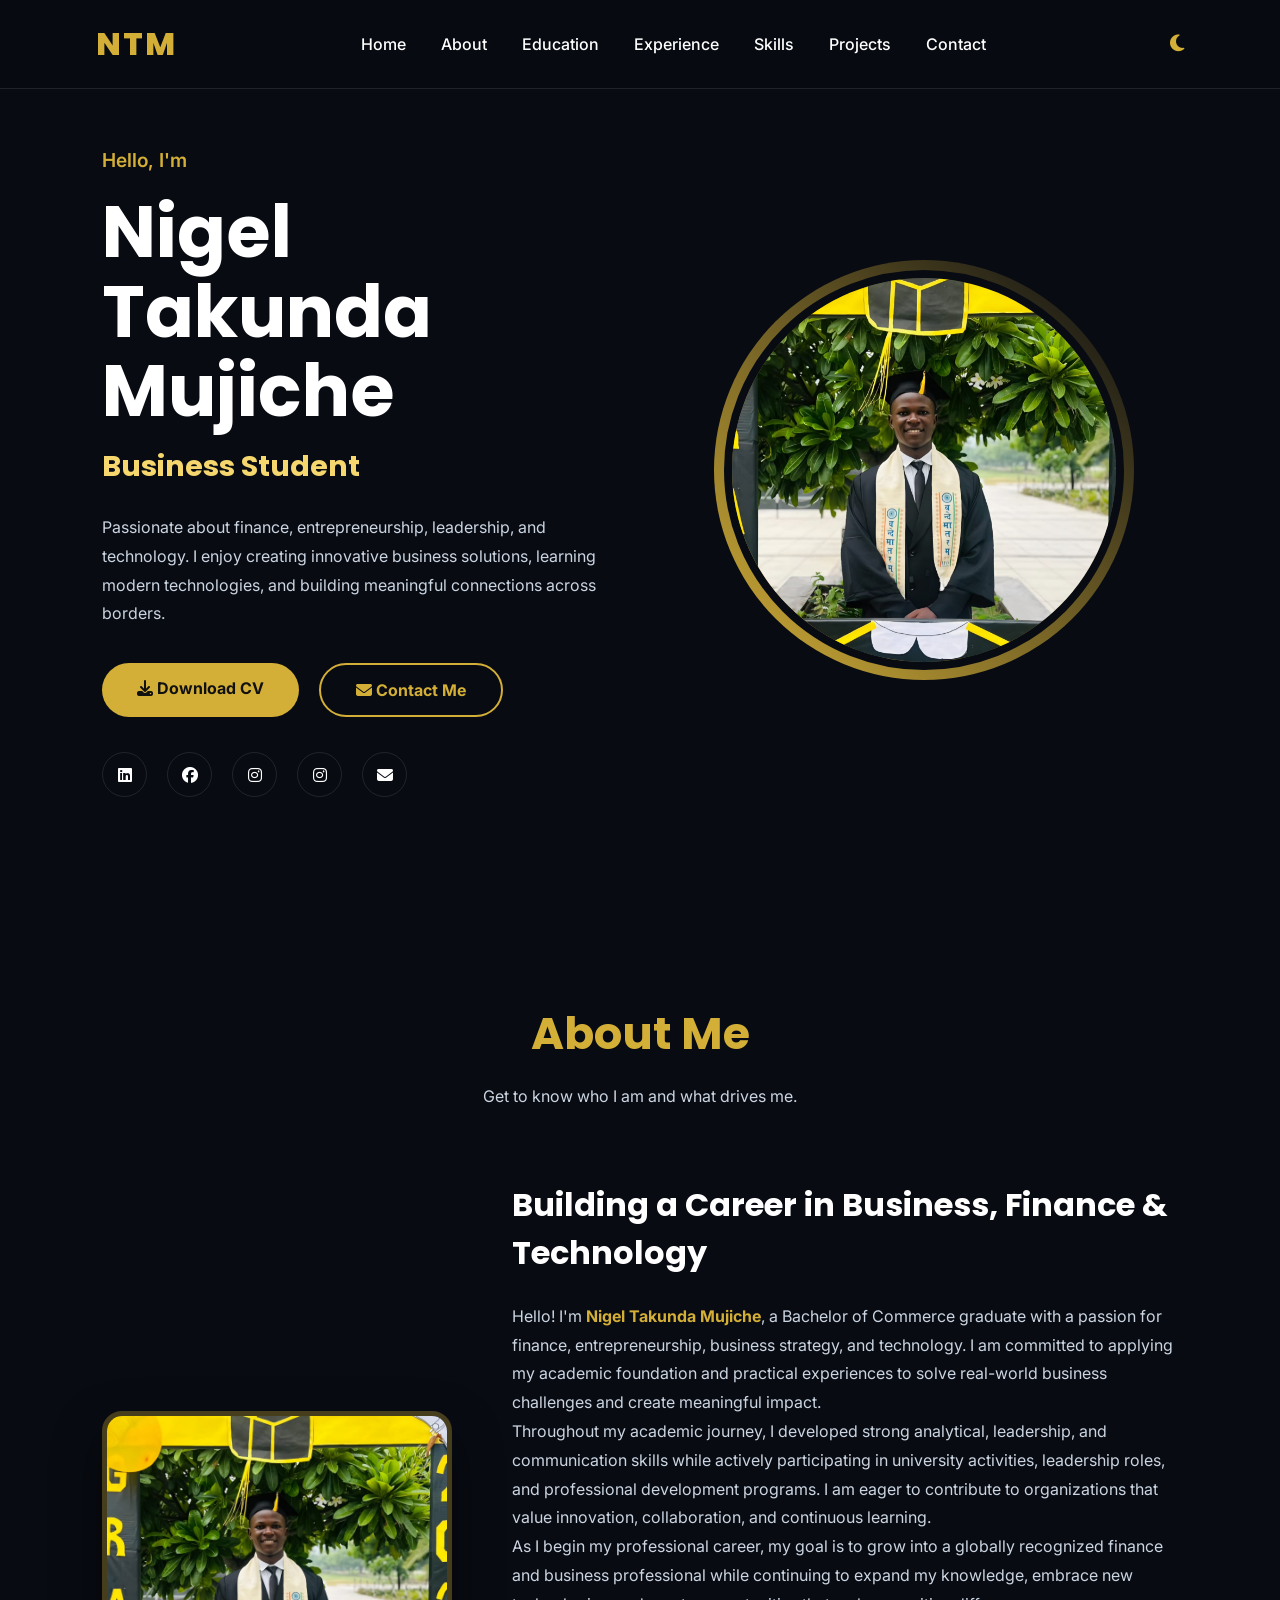
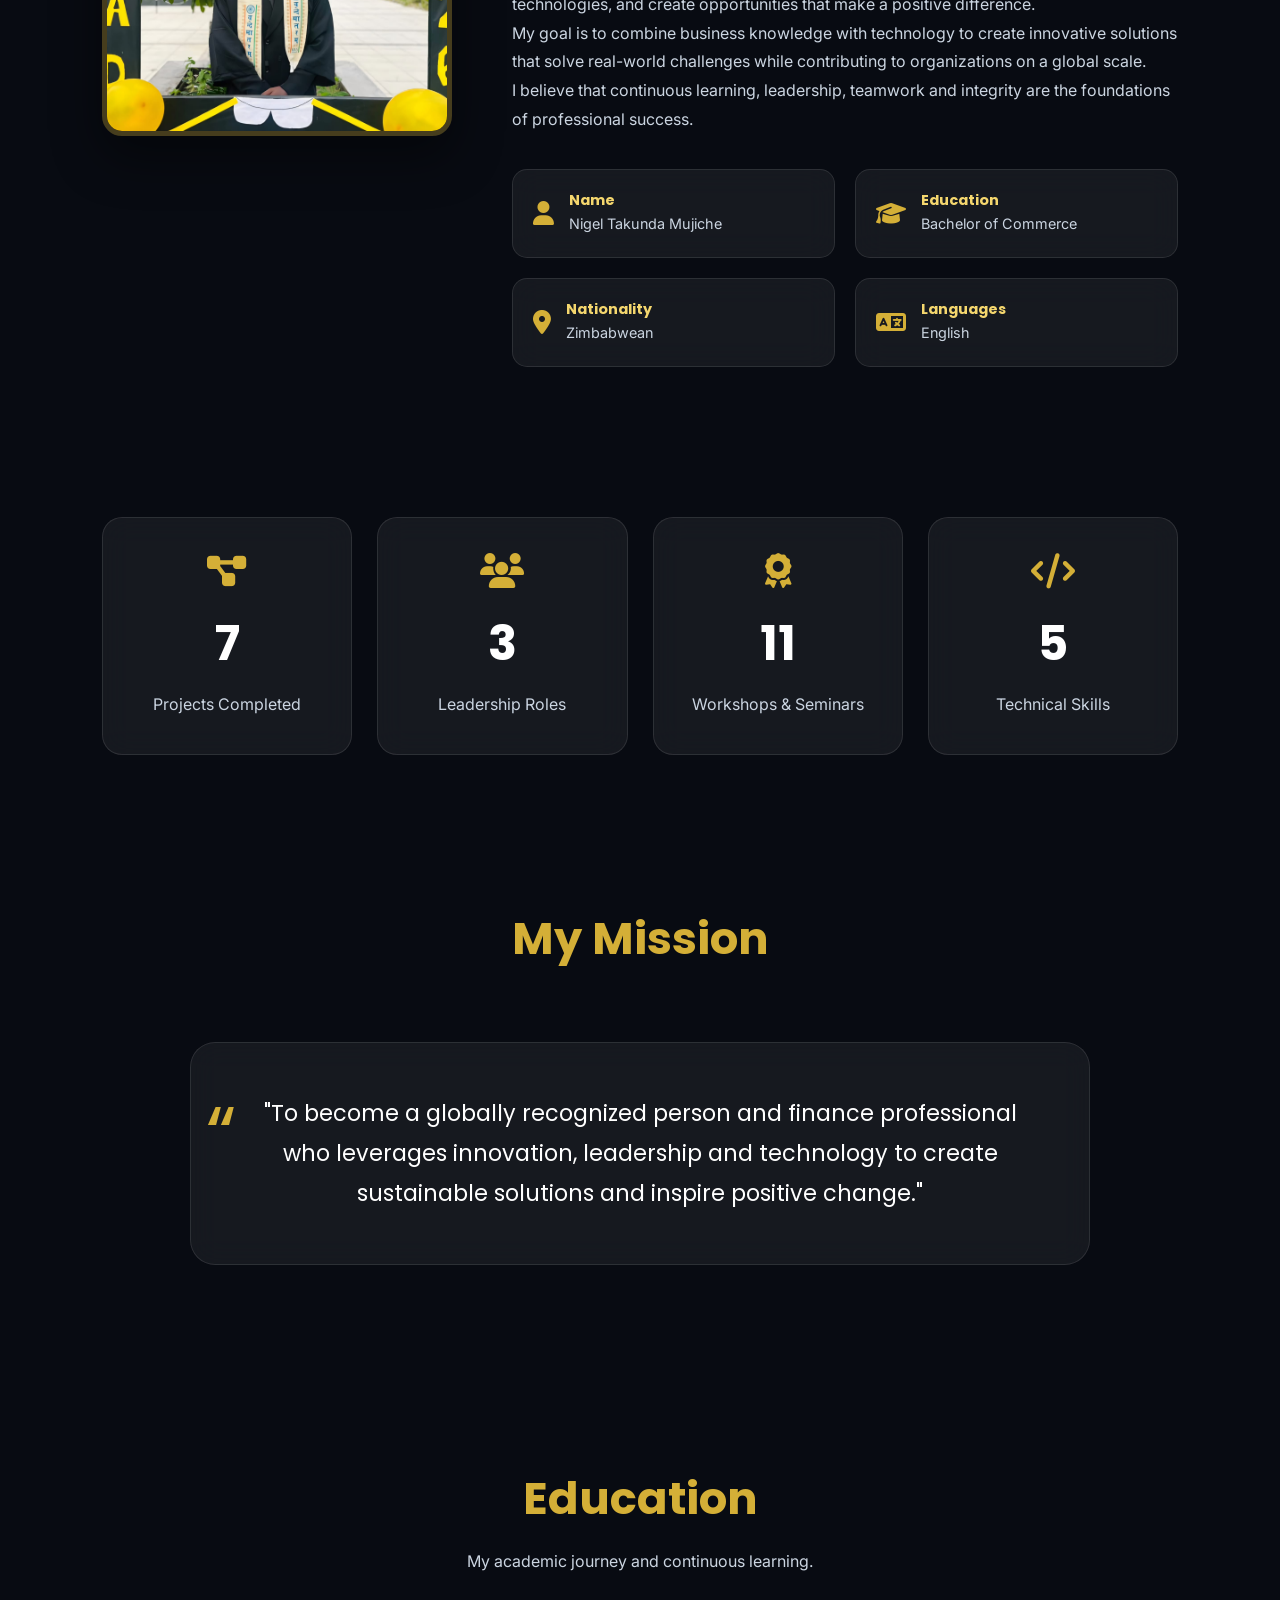
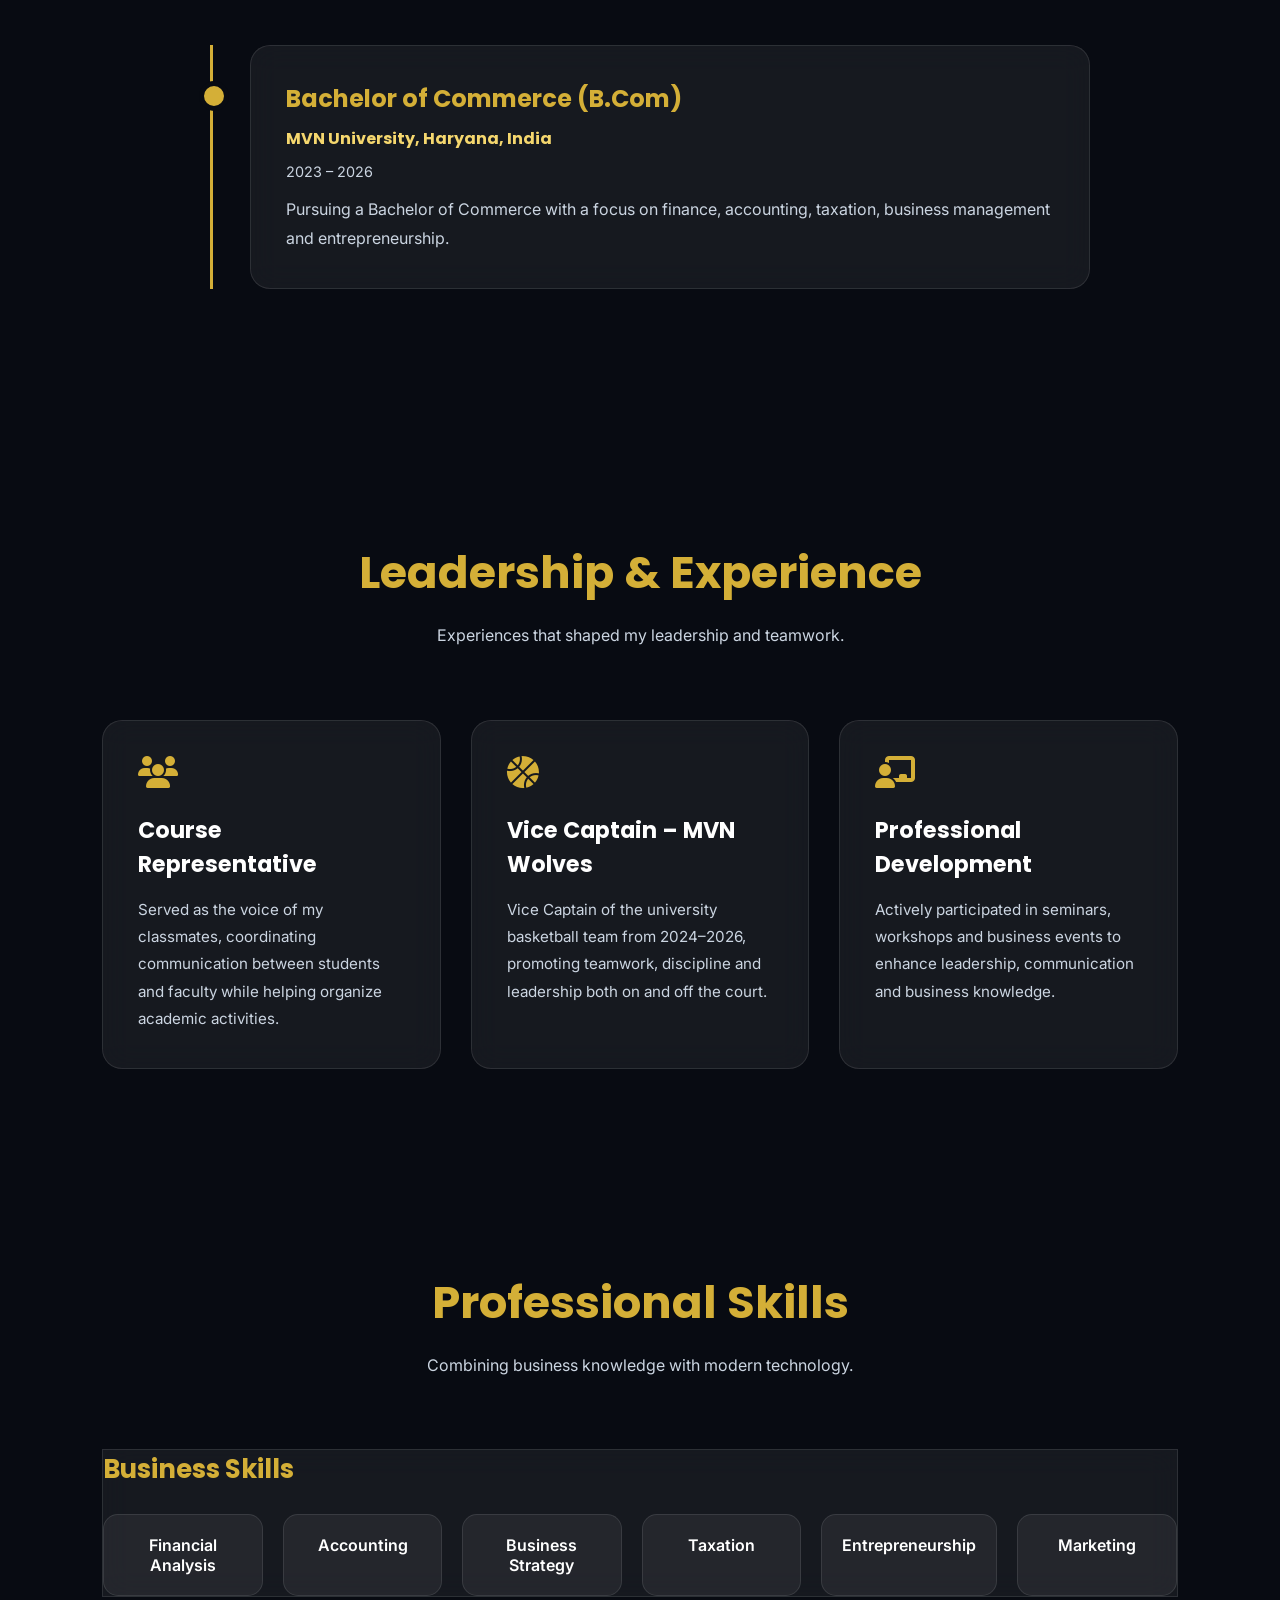
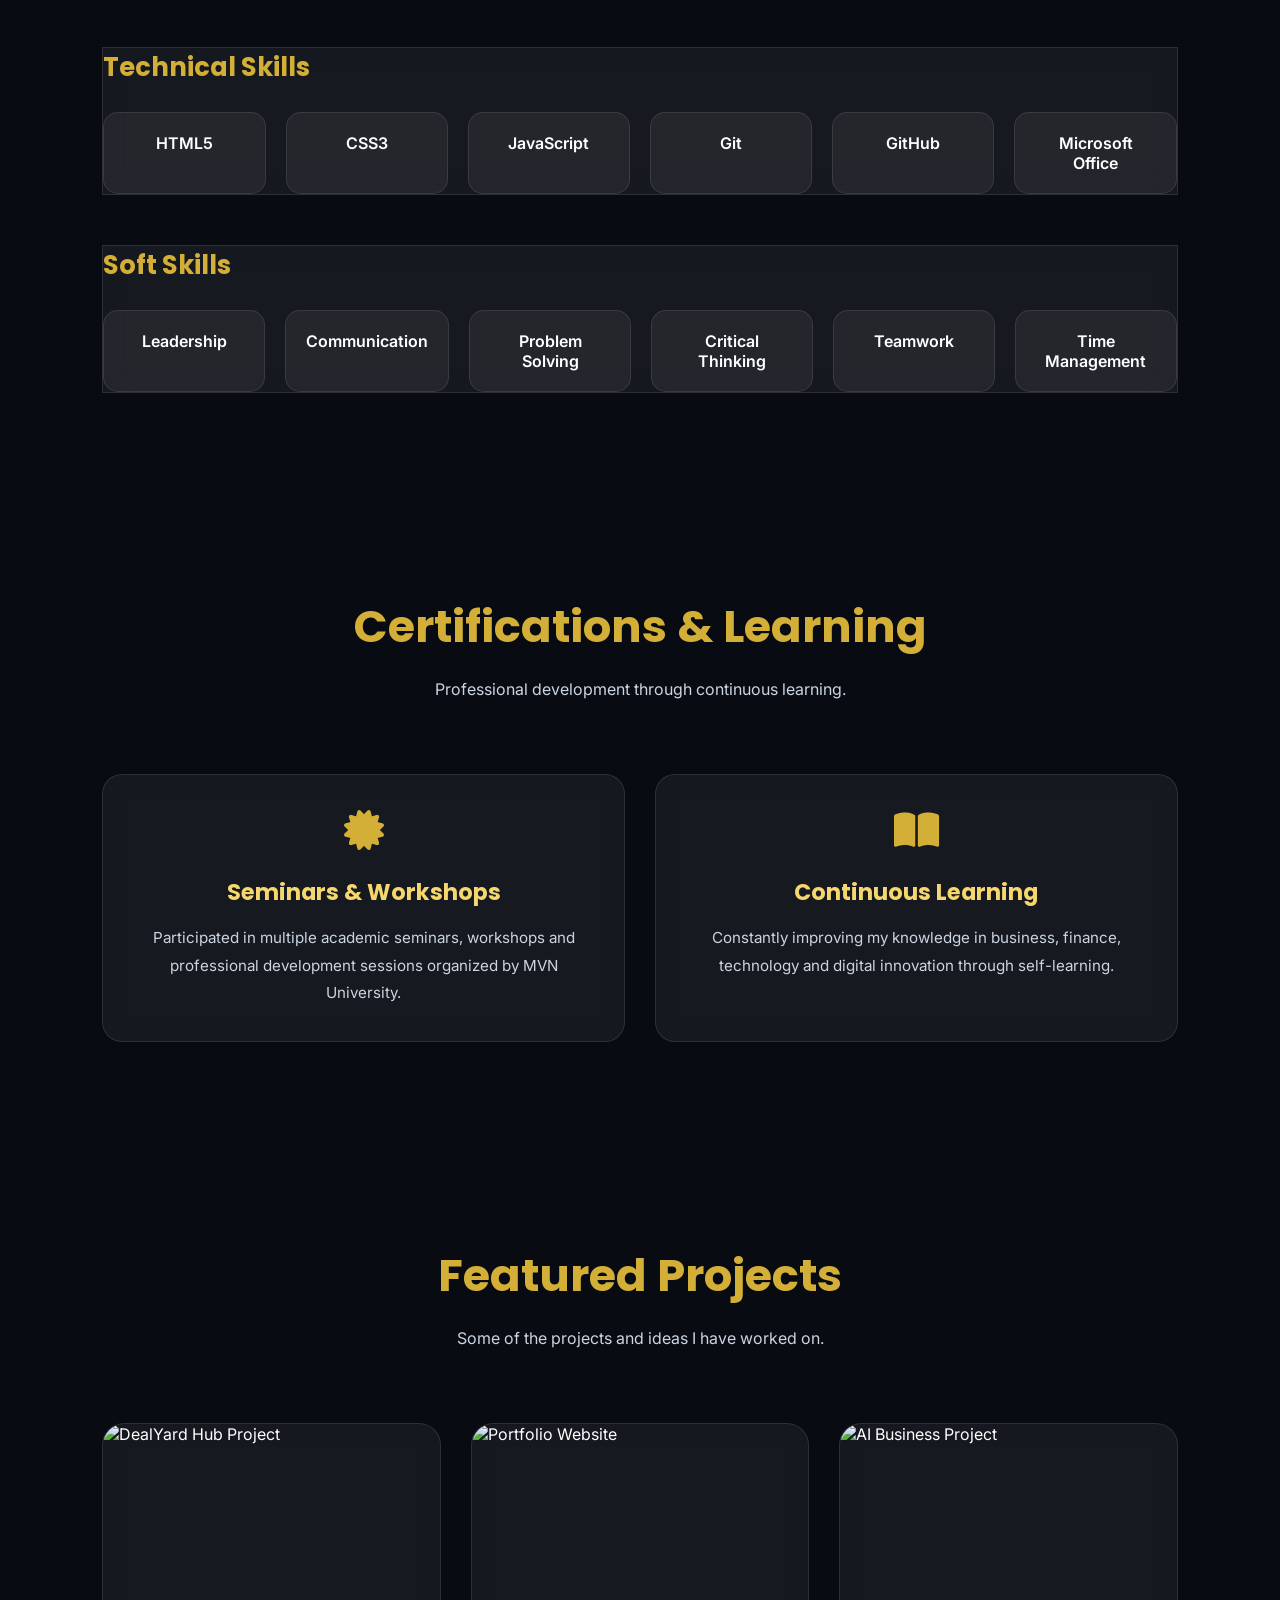
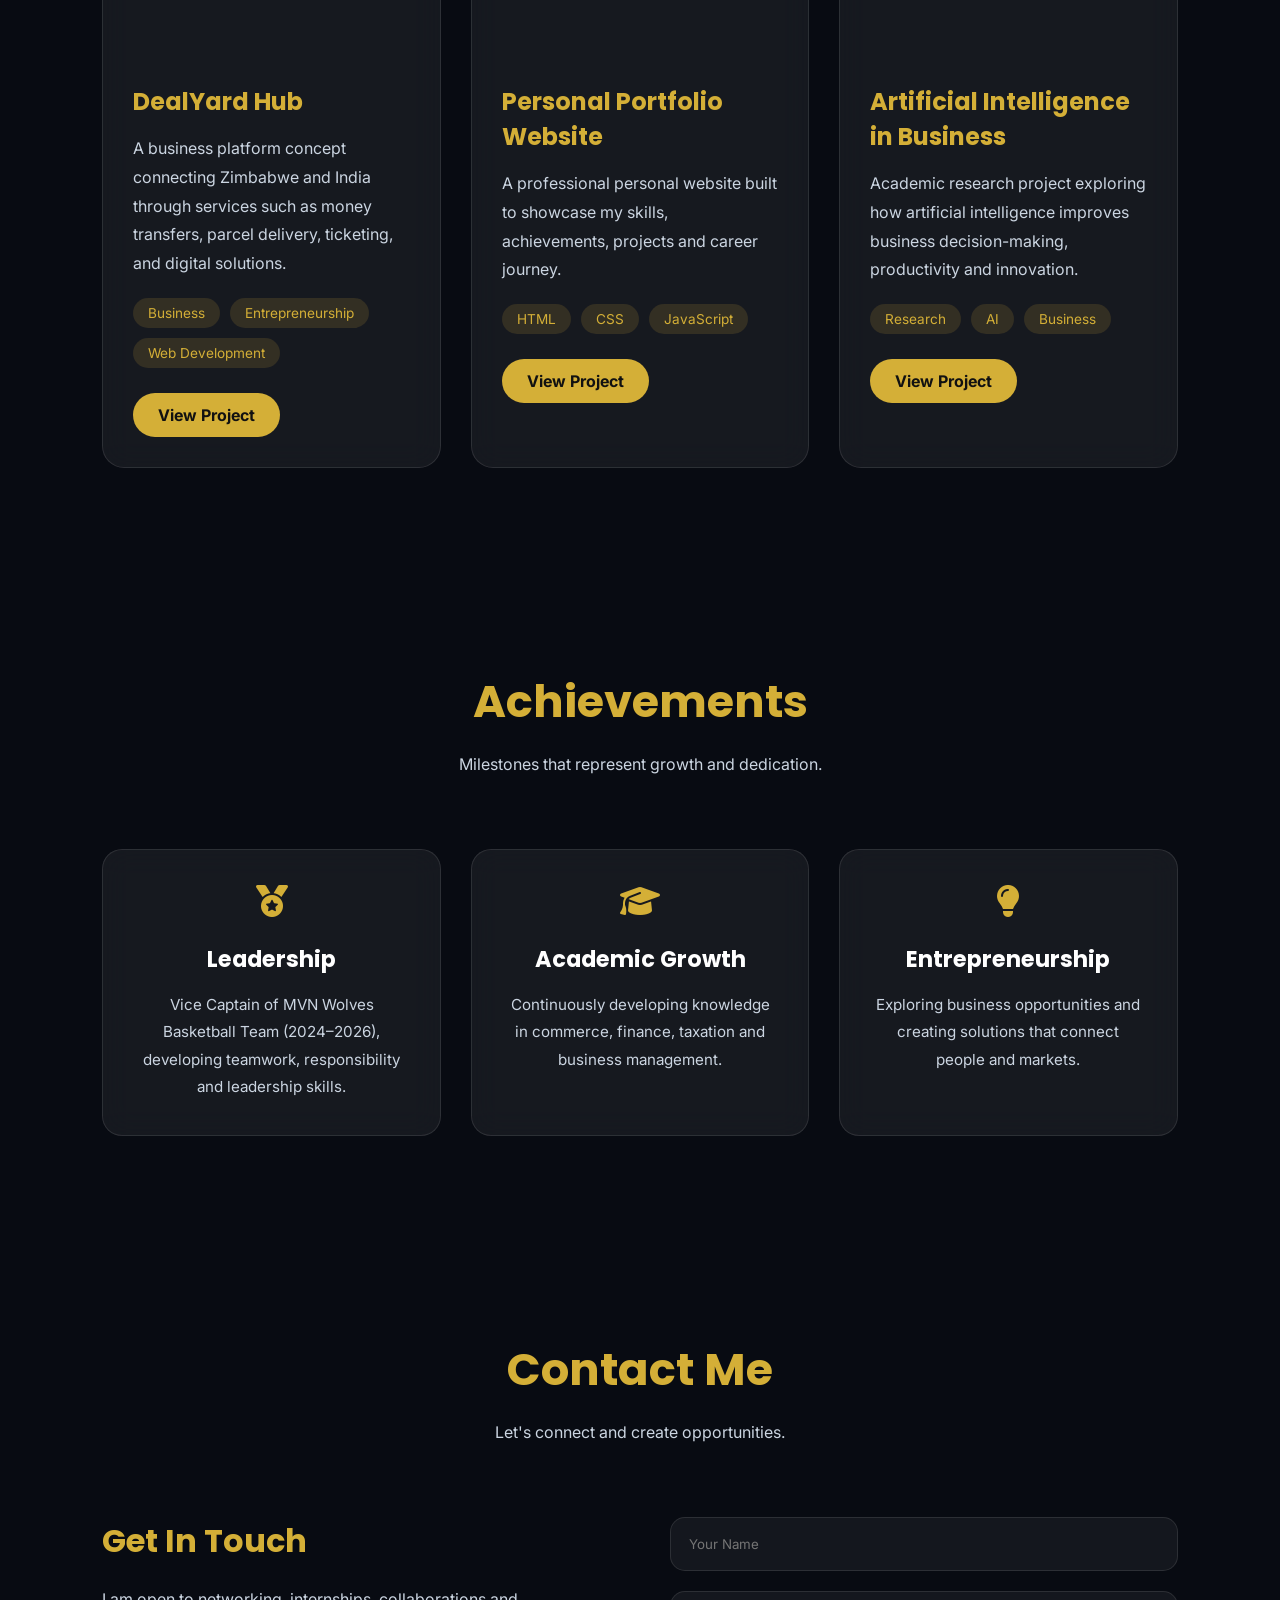
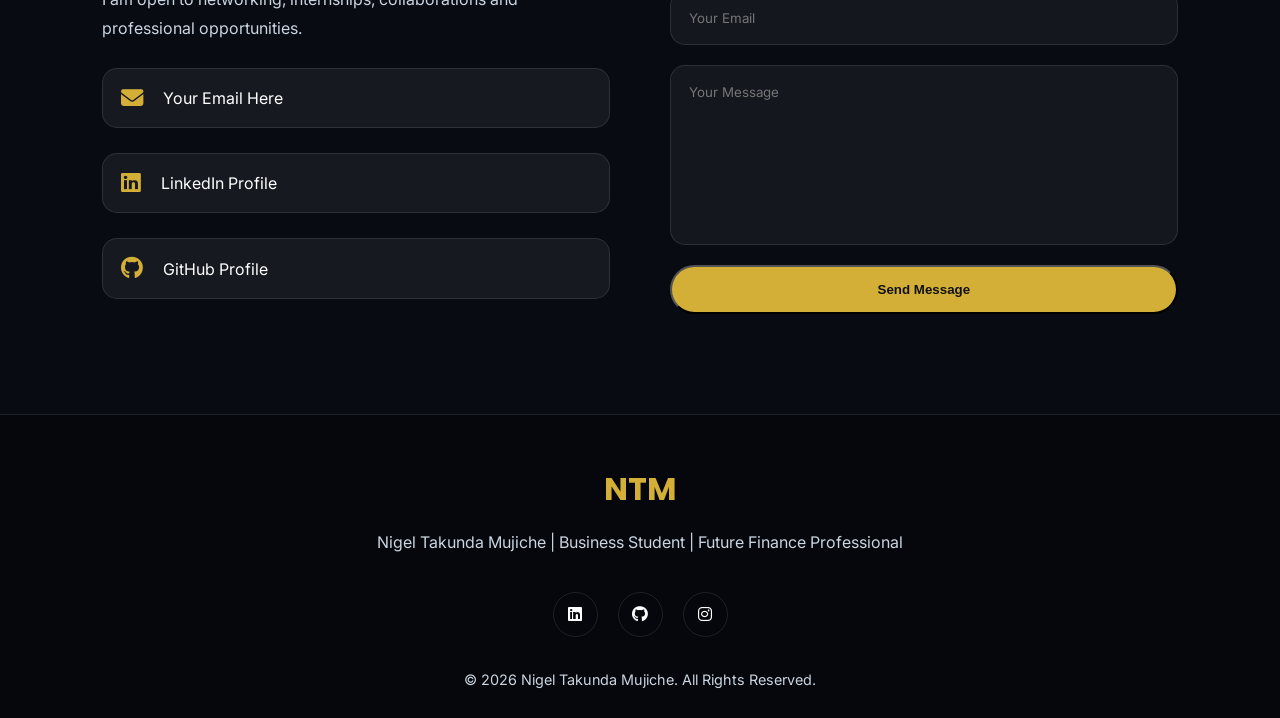
==== index.html @ 0d48c2ed "Update index.html" ====
<!DOCTYPE html>
<html lang="en">

<head>

    <!-- ===========================
            META INFORMATION
    ============================ -->

    <meta charset="UTF-8">
    <meta name="viewport" content="width=device-width, initial-scale=1.0">

    <title>NTM | Nigel Takunda Mujiche</title>
   <!-- Favicon -->
    <link rel="icon" type="image/png" href="images/favicon.png">

    <!-- CSS -->
    <link rel="stylesheet" href="css/style.css">

    <meta name="description"
        content="Official portfolio of Nigel Takunda Mujiche - Business Student, Entrepreneur, Future Finance Professional and Web Developer.">

    <meta name="keywords"
        content="Nigel Takunda Mujiche, Portfolio, Business Student, Zimbabwe, India, Finance, Entrepreneur">

    <meta name="author" content="Nigel Takunda Mujiche">

    <!-- Google Fonts -->

    <link rel="preconnect" href="https://fonts.googleapis.com">

    <link rel="preconnect" href="https://fonts.gstatic.com" crossorigin>

    <link
        href="https://fonts.googleapis.com/css2?family=Inter:wght@300;400;500;600;700&family=Poppins:wght@400;500;600;700;800&display=swap"
        rel="stylesheet">

    <!-- Font Awesome -->

    <link rel="stylesheet"
        href="https://cdnjs.cloudflare.com/ajax/libs/font-awesome/6.7.2/css/all.min.css">

    <!-- CSS -->

    <link rel="stylesheet" href="css/style.css">

</head>

<body>

    <!-- ===========================
            LOADER
    ============================ -->

    <div id="loader">

        <div class="spinner"></div>

    </div>

    <!-- ===========================
            HEADER
    ============================ -->

    <header>

        <nav class="navbar">

            <a href="#" class="logo">
                <span>NTM</span>
            </a>

            <ul class="nav-links">

                <li><a href="#home">Home</a></li>

                <li><a href="#about">About</a></li>

                <li><a href="#education">Education</a></li>

                <li><a href="#experience">Experience</a></li>

                <li><a href="#skills">Skills</a></li>

                <li><a href="#projects">Projects</a></li>

                <li><a href="#contact">Contact</a></li>

            </ul>

            <div class="nav-actions">

                <button id="theme-toggle" aria-label="Toggle Theme">

                    <i class="fa-solid fa-moon"></i>

                </button>

                <div class="menu-btn">

                    <i class="fa-solid fa-bars"></i>

                </div>

            </div>

        </nav>

    </header>

    <!-- ===========================
            HERO SECTION
    ============================ -->

    <section id="home" class="hero">

        <div class="hero-content">

            <p class="hero-intro">
                Hello, I'm
            </p>

            <h1>
                Nigel Takunda Mujiche
            </h1>

            <h2>

                <span id="typing-text">
                    Business Graduate
                </span>

            </h2>

            <p class="hero-description">

                Passionate about finance, entrepreneurship,
                leadership, and technology.

                I enjoy creating innovative business solutions,
                learning modern technologies,
                and building meaningful connections across borders.

            </p>

            <div class="hero-buttons">

                <a href="assets/Nigel_Mujiche_CV.pdf" class="btn">

                    <i class="fa-solid fa-download"></i>

                    Download CV

                </a>

                <a href="#contact" class="btn btn-outline">

                    <i class="fa-solid fa-envelope"></i>

                    Contact Me

                </a>

            </div>

            <!-- Social Icons -->

            <div class="social-icons">

               <a href="https://www.linkedin.com/in/nigeltmujiche" 
target="_blank" 
aria-label="LinkedIn">

    <i class="fab fa-linkedin"></i>

</a>

<a href="https://www.facebook.com/nigeltmujiche" 
target="_blank" 
aria-label="Facebook">

    <i class="fab fa-facebook"></i>

</a>
<a href="https://www.instagram.com/nigeltmujiche" 
target="_blank" 
aria-label="Instagram">

    <i class="fab fa-instagram"></i>

</a>

                <a href="#" aria-label="Instagram">

                    <i class="fab fa-instagram"></i>

                </a>

                <a href="#" aria-label="Email">

                    <i class="fa-solid fa-envelope"></i>

                </a>

            </div>

        </div>

        <!-- Profile Image -->

        <div class="hero-image">

            <div class="image-circle">

                <img src="./images/profile.jpg" 
alt="Nigel Takunda Mujiche">

            </div>

        </div>

    </section>

    <!-- ===========================
        PART 2 STARTS BELOW
    ============================ -->    <!-- ===========================
            ABOUT SECTION
    ============================ -->

    <section id="about">

        <div class="section-title">
            <h2>About Me</h2>
            <p>Get to know who I am and what drives me.</p>
        </div>

        <div class="about-container">

            <div class="about-image">

                <img src="images/profile.jpg"
                    alt="Nigel Takunda Mujiche">

            </div>

            <div class="about-content">

                <h3>Building a Career in Business, Finance & Technology</h3>

                <p>

                    <p>

    Hello! I'm <strong>Nigel Takunda Mujiche</strong>, a Bachelor of Commerce graduate with a passion for finance, entrepreneurship, business strategy, and technology. I am committed to applying my academic foundation and practical experiences to solve real-world business challenges and create meaningful impact.

</p>

<p>

    Throughout my academic journey, I developed strong analytical, leadership, and communication skills while actively participating in university activities, leadership roles, and professional development programs. I am eager to contribute to organizations that value innovation, collaboration, and continuous learning.

</p>

<p>

    As I begin my professional career, my goal is to grow into a globally recognized finance and business professional while continuing to expand my knowledge, embrace new technologies, and create opportunities that make a positive difference.

</p>
                </p>

                <p>

                    My goal is to combine business knowledge with technology
                    to create innovative solutions that solve real-world
                    challenges while contributing to organizations on a
                    global scale.

                </p>

                <p>

                    I believe that continuous learning, leadership,
                    teamwork and integrity are the foundations of
                    professional success.

                </p>

                <div class="about-details">

                    <div class="detail-box">

                        <i class="fa-solid fa-user"></i>

                        <div>

                            <h4>Name</h4>

                            <p>Nigel Takunda Mujiche</p>

                        </div>

                    </div>

                    <div class="detail-box">

                        <i class="fa-solid fa-graduation-cap"></i>

                        <div>

                            <h4>Education</h4>

                            <p>Bachelor of Commerce</p>

                        </div>

                    </div>

                    <div class="detail-box">

                        <i class="fa-solid fa-location-dot"></i>

                        <div>

                            <h4>Nationality</h4>

                            <p>Zimbabwean</p>

                        </div>

                    </div>

                    <div class="detail-box">

                        <i class="fa-solid fa-language"></i>

                        <div>

                            <h4>Languages</h4>

                            <p>English</p>

                        </div>

                    </div>

                </div>

            </div>

        </div>

    </section>


    <!-- ===========================
            STATISTICS
    ============================ -->

    <section id="statistics">

        <div class="stats-container">

            <div class="stat-card">

                <i class="fa-solid fa-diagram-project"></i>

                <h2 class="counter"
                    data-target="10">
                    0
                </h2>

                <p>Projects Completed</p>

            </div>

            <div class="stat-card">

                <i class="fa-solid fa-users"></i>

                <h2 class="counter"
                    data-target="3">
                    0
                </h2>

                <p>Leadership Roles</p>

            </div>

            <div class="stat-card">

                <i class="fa-solid fa-award"></i>

                <h2 class="counter"
                    data-target="15">
                    0
                </h2>

                <p>Workshops & Seminars</p>

            </div>

            <div class="stat-card">

                <i class="fa-solid fa-code"></i>

                <h2 class="counter"
                    data-target="6">
                    0
                </h2>

                <p>Technical Skills</p>

            </div>

        </div>

    </section>


    <!-- ===========================
            MISSION SECTION
    ============================ -->

    <section id="mission">

        <div class="section-title">

            <h2>My Mission</h2>

        </div>

        <div class="mission-content">

            <blockquote>

                "To become a globally recognized person and finance
                professional who leverages innovation, leadership and
                technology to create sustainable solutions and inspire
                positive change."

            </blockquote>

        </div>

    </section>

    <!-- ===========================
            PART 3 STARTS BELOW
    ============================ -->    <!-- ===========================
            EDUCATION
    ============================ -->

    <section id="education">

        <div class="section-title">
            <h2>Education</h2>
            <p>My academic journey and continuous learning.</p>
        </div>

        <div class="timeline">

            <div class="timeline-item">

                <h3>Bachelor of Commerce (B.Com)</h3>

                <h4>MVN University, Haryana, India</h4>

                <span>2023 – 2026</span>

                <p>
                    Pursuing a Bachelor of Commerce with a focus on finance,
                    accounting, taxation, business management and entrepreneurship.
                </p>

            </div>

        </div>

    </section>

    <!-- ===========================
            EXPERIENCE
    ============================ -->

    <section id="experience">

        <div class="section-title">
            <h2>Leadership & Experience</h2>
            <p>Experiences that shaped my leadership and teamwork.</p>
        </div>

        <div class="cards">

            <div class="card">

                <i class="fa-solid fa-users fa-2x"></i>

                <h3>Course Representative</h3>

                <p>
                    Served as the voice of my classmates, coordinating
                    communication between students and faculty while
                    helping organize academic activities.
                </p>

            </div>

            <div class="card">

                <i class="fa-solid fa-basketball fa-2x"></i>

                <h3>Vice Captain – MVN Wolves</h3>

                <p>
                    Vice Captain of the university basketball team
                    from 2024–2026, promoting teamwork,
                    discipline and leadership both on and off the court.
                </p>

            </div>

            <div class="card">

                <i class="fa-solid fa-chalkboard-user fa-2x"></i>

                <h3>Professional Development</h3>

                <p>
                    Actively participated in seminars,
                    workshops and business events to enhance
                    leadership, communication and business knowledge.
                </p>

            </div>

        </div>

    </section>

    <!-- ===========================
            SKILLS
    ============================ -->

    <section id="skills">

        <div class="section-title">

            <h2>Professional Skills</h2>

            <p>Combining business knowledge with modern technology.</p>

        </div>

        <div class="skills-wrapper">

            <div class="skill-category">

                <h3>Business Skills</h3>

                <div class="skills-grid">

                    <div class="skill">Financial Analysis</div>

                    <div class="skill">Accounting</div>

                    <div class="skill">Business Strategy</div>

                    <div class="skill">Taxation</div>

                    <div class="skill">Entrepreneurship</div>

                    <div class="skill">Marketing</div>

                </div>

            </div>

            <div class="skill-category">

                <h3>Technical Skills</h3>

                <div class="skills-grid">

                    <div class="skill">HTML5</div>

                    <div class="skill">CSS3</div>

                    <div class="skill">JavaScript</div>

                    <div class="skill">Git</div>

                    <div class="skill">GitHub</div>

                    <div class="skill">Microsoft Office</div>

                </div>

            </div>

            <div class="skill-category">

                <h3>Soft Skills</h3>

                <div class="skills-grid">

                    <div class="skill">Leadership</div>

                    <div class="skill">Communication</div>

                    <div class="skill">Problem Solving</div>

                    <div class="skill">Critical Thinking</div>

                    <div class="skill">Teamwork</div>

                    <div class="skill">Time Management</div>

                </div>

            </div>

        </div>

    </section>

    <!-- ===========================
            CERTIFICATIONS
    ============================ -->

    <section id="certifications">

        <div class="section-title">

            <h2>Certifications & Learning</h2>

            <p>Professional development through continuous learning.</p>

        </div>

        <div class="cards">

            <div class="card">

                <i class="fa-solid fa-certificate fa-2x"></i>

                <h3>Seminars & Workshops</h3>

                <p>

                    Participated in multiple academic seminars,
                    workshops and professional development sessions
                    organized by MVN University.

                </p>

            </div>

            <div class="card">

                <i class="fa-solid fa-book-open fa-2x"></i>

                <h3>Continuous Learning</h3>

                <p>

                    Constantly improving my knowledge in business,
                    finance, technology and digital innovation
                    through self-learning.

                </p>

            </div>

        </div>

    </section>

    <!-- ===========================
            PART 4 STARTS BELOW
    ============================ -->    <!-- ===========================
            PROJECTS
    ============================ -->

    <section id="projects">

        <div class="section-title">

            <h2>Featured Projects</h2>

            <p>
                Some of the projects and ideas I have worked on.
            </p>

        </div>


        <div class="projects-container">


            <div class="project-card">

                <div class="project-image">

                    <img src="images/dealyard.jpg"
                    alt="DealYard Hub Project">

                </div>


                <div class="project-content">

                    <h3>DealYard Hub</h3>

                    <p>

                        A business platform concept connecting
                        Zimbabwe and India through services such as
                        money transfers, parcel delivery, ticketing,
                        and digital solutions.

                    </p>


                    <div class="project-tags">

                        <span>Business</span>

                        <span>Entrepreneurship</span>

                        <span>Web Development</span>

                    </div>


                    <a href="#" class="project-btn">

                        View Project

                    </a>


                </div>


            </div>



            <div class="project-card">


                <div class="project-image">

                    <img src="images/portfolio.jpg"
                    alt="Portfolio Website">

                </div>


                <div class="project-content">

                    <h3>Personal Portfolio Website</h3>


                    <p>

                        A professional personal website built to
                        showcase my skills, achievements, projects
                        and career journey.

                    </p>


                    <div class="project-tags">

                        <span>HTML</span>

                        <span>CSS</span>

                        <span>JavaScript</span>

                    </div>


                    <a href="#" class="project-btn">

                        View Project

                    </a>


                </div>


            </div>



            <div class="project-card">


                <div class="project-image">

                    <img src="images/business-ai.jpg"
                    alt="AI Business Project">

                </div>


                <div class="project-content">


                    <h3>Artificial Intelligence in Business</h3>


                    <p>

                        Academic research project exploring how
                        artificial intelligence improves business
                        decision-making, productivity and innovation.

                    </p>


                    <div class="project-tags">

                        <span>Research</span>

                        <span>AI</span>

                        <span>Business</span>

                    </div>


                    <a href="#" class="project-btn">

                        View Project

                    </a>


                </div>


            </div>


        </div>


    </section>



    <!-- ===========================
            ACHIEVEMENTS
    ============================ -->


    <section id="achievements">


        <div class="section-title">


            <h2>Achievements</h2>


            <p>
                Milestones that represent growth and dedication.
            </p>


        </div>



        <div class="cards">


            <div class="card">


                <i class="fa-solid fa-medal fa-2x"></i>


                <h3>Leadership</h3>


                <p>

                    Vice Captain of MVN Wolves Basketball Team
                    (2024–2026), developing teamwork,
                    responsibility and leadership skills.

                </p>


            </div>



            <div class="card">


                <i class="fa-solid fa-graduation-cap fa-2x"></i>


                <h3>Academic Growth</h3>


                <p>

                    Continuously developing knowledge in
                    commerce, finance, taxation and business
                    management.

                </p>


            </div>



            <div class="card">


                <i class="fa-solid fa-lightbulb fa-2x"></i>


                <h3>Entrepreneurship</h3>


                <p>

                    Exploring business opportunities and
                    creating solutions that connect people
                    and markets.

                </p>


            </div>


        </div>


    </section>



    <!-- ===========================
            CONTACT
    ============================ -->


    <section id="contact">


        <div class="section-title">


            <h2>Contact Me</h2>


            <p>
                Let's connect and create opportunities.
            </p>


        </div>



        <div class="contact-container">



            <div class="contact-info">


                <h3>Get In Touch</h3>


                <p>

                    I am open to networking,
                    internships, collaborations and
                    professional opportunities.

                </p>



                <div class="contact-item">


                    <i class="fa-solid fa-envelope"></i>


                    <span>
                        Your Email Here
                    </span>


                </div>



                <div class="contact-item">


                    <i class="fa-brands fa-linkedin"></i>


                    <span>
                        LinkedIn Profile
                    </span>


                </div>



                <div class="contact-item">


                    <i class="fa-brands fa-github"></i>


                    <span>
                        GitHub Profile
                    </span>


                </div>



            </div>




            <form class="contact-form">


                <input type="text"
                placeholder="Your Name"
                required>



                <input type="email"
                placeholder="Your Email"
                required>



                <textarea
                placeholder="Your Message"
                required></textarea>



                <button type="submit"
                class="btn">

                    Send Message

                </button>


            </form>



        </div>


    </section>





    <!-- ===========================
            FOOTER
    ============================ -->


    <footer>


        <div class="footer-content">


            <h3>

                NTM

            </h3>


            <p>

                Nigel Takunda Mujiche |
                Business Student |
                Future Finance Professional

            </p>



            <div class="social-icons">


                <a href="#">

                    <i class="fab fa-linkedin"></i>

                </a>


                <a href="#">

                    <i class="fab fa-github"></i>

                </a>


                <a href="#">

                    <i class="fab fa-instagram"></i>

                </a>


            </div>


        </div>


        <p class="copyright">

            © 2026 Nigel Takunda Mujiche.
            All Rights Reserved.

        </p>


    </footer>




    <!-- SCROLL TO TOP BUTTON -->


    <button id="scroll-top">

        <i class="fa-solid fa-arrow-up"></i>

    </button>





    <!-- JAVASCRIPT -->


    <script src="js/script.js"></script>


</body>


</html>
---- css/style.css ----
/* =====================================================
   NTM PORTFOLIO WEBSITE
   STYLE.CSS - PART 1
   Nigel Takunda Mujiche
===================================================== */


/* =========================
   GOOGLE FONTS
========================= */

@import url('https://fonts.googleapis.com/css2?family=Inter:wght@300;400;500;600;700&family=Poppins:wght@400;500;600;700;800&display=swap');



/* =========================
   ROOT VARIABLES
========================= */

:root{

    --bg:#080b12;

    --bg-light:#111827;

    --card:rgba(255,255,255,0.06);

    --gold:#D4AF37;

    --gold-light:#f5d76e;

    --white:#ffffff;

    --text:#cbd5e1;

    --border:rgba(255,255,255,0.1);

    --shadow:0 20px 50px rgba(0,0,0,0.45);

    --transition:.35s ease;

}


/* =========================
   RESET
========================= */

*{

    margin:0;

    padding:0;

    box-sizing:border-box;

}


html{

    scroll-behavior:smooth;

}


body{

    background:var(--bg);

    color:var(--white);

    font-family:'Inter',sans-serif;

    overflow-x:hidden;

}



h1,h2,h3,h4{

    font-family:'Poppins',sans-serif;

}


p{

    color:var(--text);

    line-height:1.8;

}


a{

    text-decoration:none;

    color:inherit;

}


li{

    list-style:none;

}


img{

    max-width:100%;

    display:block;

}



section{

    padding:100px 8%;

}



/* =========================
   SCROLLBAR
========================= */


::-webkit-scrollbar{

    width:10px;

}


::-webkit-scrollbar-track{

    background:#05070c;

}


::-webkit-scrollbar-thumb{

    background:var(--gold);

    border-radius:20px;

}



/* =========================
   LOADER
========================= */


#loader{
    display:none;
}



.spinner{

    width:70px;

    height:70px;

    border:6px solid rgba(255,255,255,.1);

    border-top-color:var(--gold);

    border-radius:50%;

    animation:rotate 1s linear infinite;

}



@keyframes rotate{

    100%{

        transform:rotate(360deg);

    }

}



/* =========================
   HEADER
========================= */


header{

    position:fixed;

    top:0;

    left:0;

    width:100%;

    z-index:1000;

    background:rgba(8,11,18,.75);

    backdrop-filter:blur(15px);

    border-bottom:1px solid var(--border);

}



.navbar{

    width:85%;

    margin:auto;

    display:flex;

    justify-content:space-between;

    align-items:center;

    padding:20px 0;

}



/* =========================
   LOGO
========================= */


.logo span{

    font-size:2rem;

    font-weight:800;

    font-family:'Poppins',sans-serif;

    color:var(--gold);

    letter-spacing:2px;

}



/* =========================
   NAVIGATION
========================= */


.nav-links{

    display:flex;

    gap:35px;

}


.nav-links a{

    font-weight:500;

    transition:var(--transition);

    position:relative;

}


.nav-links a:hover{

    color:var(--gold);

}



.nav-links a::after{

    content:"";

    position:absolute;

    width:0;

    height:2px;

    background:var(--gold);

    bottom:-8px;

    left:0;

    transition:.3s;

}


.nav-links a:hover::after{

    width:100%;

}



/* =========================
   NAV ACTIONS
========================= */


.nav-actions{

    display:flex;

    align-items:center;

    gap:20px;

}



#theme-toggle{

    background:none;

    border:none;

    color:var(--gold);

    font-size:1.2rem;

    cursor:pointer;

}



.menu-btn{

    display:none;

    font-size:1.5rem;

    cursor:pointer;

}



/* =========================
   HERO
========================= */


.hero{

    min-height:100vh;

    display:grid;

    grid-template-columns:1fr 1fr;

    align-items:center;

    gap:60px;

    padding-top:140px;

}



.hero-intro{

    color:var(--gold);

    font-size:1.2rem;

    font-weight:600;

}



.hero h1{

    font-size:4.5rem;

    line-height:1.1;

    margin:15px 0;

}



.hero h2{

    font-size:1.8rem;

    color:var(--gold-light);

    margin-bottom:25px;

}



.hero-description{

    max-width:600px;

    margin-bottom:35px;

}



/* =========================
   BUTTONS
========================= */


.hero-buttons{

    display:flex;

    gap:20px;

    flex-wrap:wrap;

}



.btn{

    padding:15px 35px;

    border-radius:50px;

    background:var(--gold);

    color:#111;

    font-weight:700;

    transition:var(--transition);

}



.btn:hover{

    transform:translateY(-5px);

    box-shadow:var(--shadow);

}



.btn-outline{

    background:transparent;

    color:var(--gold);

    border:2px solid var(--gold);

}



/* =========================
   SOCIAL ICONS
========================= */


.social-icons{

    display:flex;

    gap:20px;

    margin-top:35px;

}



.social-icons a{

    width:45px;

    height:45px;

    display:flex;

    justify-content:center;

    align-items:center;

    border-radius:50%;

    border:1px solid var(--border);

    transition:var(--transition);

}



.social-icons a:hover{

    background:var(--gold);

    color:#111;

    transform:translateY(-5px);

}



/* =========================
   HERO IMAGE
========================= */


.hero-image{

    display:flex;

    justify-content:center;

}



.image-circle{

    width:420px;

    height:420px;

    border-radius:50%;

    padding:10px;

    background:linear-gradient(
    45deg,
    var(--gold),
    transparent
    );

}



.image-circle img{

    width:100%;

    height:100%;

    object-fit:cover;

    border-radius:50%;

    border:8px solid var(--bg);

}



/* =========================
   RESPONSIVE
========================= */


@media(max-width:992px){


.hero{

    grid-template-columns:1fr;

    text-align:center;

}


.hero-description{

    margin:auto;

}


.hero-buttons,
.social-icons{

    justify-content:center;

}


.nav-links{

    display:none;

}


.menu-btn{

    display:block;

}



}



@media(max-width:600px){


.hero h1{

    font-size:2.8rem;

}


.image-circle{

    width:280px;

    height:280px;

}


section{

    padding:80px 6%;

}



}/* =====================================================
   STYLE.CSS - PART 2
   ABOUT | STATISTICS | MISSION
===================================================== */


/* =========================
   SECTION TITLES
========================= */


.section-title{

    text-align:center;

    margin-bottom:70px;

}


.section-title h2{

    font-size:2.8rem;

    color:var(--gold);

    margin-bottom:15px;

}


.section-title p{

    max-width:600px;

    margin:auto;

}



/* =========================
   ABOUT SECTION
========================= */


.about-container{

    display:grid;

    grid-template-columns:350px 1fr;

    gap:60px;

    align-items:center;

}



.about-image img{

    border-radius:20px;

    border:5px solid rgba(212,175,55,.3);

    box-shadow:var(--shadow);

}



.about-content h3{

    font-size:2rem;

    margin-bottom:25px;

    color:var(--white);

}



.about-content strong{

    color:var(--gold);

}



/* =========================
   ABOUT DETAILS
========================= */


.about-details{

    display:grid;

    grid-template-columns:repeat(2,1fr);

    gap:20px;

    margin-top:35px;

}



.detail-box{

    display:flex;

    align-items:center;

    gap:15px;

    padding:20px;

    background:var(--card);

    border:1px solid var(--border);

    border-radius:15px;

    backdrop-filter:blur(15px);

    transition:var(--transition);

}



.detail-box:hover{

    transform:translateY(-8px);

    border-color:var(--gold);

}



.detail-box i{

    color:var(--gold);

    font-size:1.5rem;

}



.detail-box h4{

    font-size:.9rem;

    color:var(--gold-light);

}



.detail-box p{

    font-size:.9rem;

}



/* =========================
   STATISTICS
========================= */


#statistics{

    padding-top:50px;

    padding-bottom:50px;

}



.stats-container{

    display:grid;

    grid-template-columns:repeat(4,1fr);

    gap:25px;

}



.stat-card{

    text-align:center;

    padding:35px 20px;

    background:var(--card);

    border:1px solid var(--border);

    border-radius:20px;

    backdrop-filter:blur(15px);

    transition:var(--transition);

}



.stat-card:hover{

    transform:translateY(-10px);

    border-color:var(--gold);

}



.stat-card i{

    font-size:2.2rem;

    color:var(--gold);

    margin-bottom:20px;

}



.stat-card h2{

    font-size:3rem;

    color:var(--white);

}



.stat-card p{

    margin-top:10px;

}



/* =========================
   MISSION SECTION
========================= */


.mission-content{

    max-width:900px;

    margin:auto;

    text-align:center;

    padding:50px;

    background:var(--card);

    border:1px solid var(--border);

    border-radius:25px;

    backdrop-filter:blur(15px);

}



.mission-content blockquote{

    font-size:1.4rem;

    font-family:'Poppins',sans-serif;

    line-height:1.8;

    color:var(--white);

    position:relative;

}



.mission-content blockquote::before{

    content:"“";

    font-size:5rem;

    color:var(--gold);

    position:absolute;

    left:-35px;

    top:-30px;

}



/* =========================
   GLASS CARD EFFECT
========================= */


.card,
.project-card,
.skill-category{

    background:var(--card);

    border:1px solid var(--border);

    backdrop-filter:blur(15px);

}



/* =========================
   FADE ANIMATION
========================= */


.about-container,
.stat-card,
.mission-content{

    animation:fadeUp 1s ease;

}



@keyframes fadeUp{


from{

    opacity:0;

    transform:translateY(40px);

}


to{

    opacity:1;

    transform:translateY(0);

}


}



/* =========================
   RESPONSIVE
========================= */


@media(max-width:992px){


.about-container{

    grid-template-columns:1fr;

    text-align:center;

}


.about-image{

    width:300px;

    margin:auto;

}



.stats-container{

    grid-template-columns:repeat(2,1fr);

}



.about-details{

    grid-template-columns:1fr;

}



}



@media(max-width:600px){


.stats-container{

    grid-template-columns:1fr;

}


.section-title h2{

    font-size:2.2rem;

}


.mission-content{

    padding:30px;

}


.mission-content blockquote{

    font-size:1.1rem;

}


}/* =====================================================
   STYLE.CSS - PART 3
   EDUCATION | EXPERIENCE | SKILLS | CERTIFICATIONS
===================================================== */


/* =========================
   EDUCATION TIMELINE
========================= */


.timeline{

    position:relative;

    max-width:900px;

    margin:auto;

}



.timeline::before{

    content:"";

    position:absolute;

    left:20px;

    top:0;

    height:100%;

    width:3px;

    background:var(--gold);

}



.timeline-item{

    position:relative;

    margin-left:60px;

    margin-bottom:50px;

    padding:35px;

    background:var(--card);

    border:1px solid var(--border);

    border-radius:20px;

    backdrop-filter:blur(15px);

    transition:var(--transition);

}



.timeline-item:hover{

    transform:translateY(-8px);

    border-color:var(--gold);

}



.timeline-item::before{

    content:"";

    position:absolute;

    left:-52px;

    top:35px;

    width:20px;

    height:20px;

    background:var(--gold);

    border-radius:50%;

    border:5px solid var(--bg);

}



.timeline-item h3{

    color:var(--gold);

    font-size:1.5rem;

    margin-bottom:10px;

}



.timeline-item h4{

    color:var(--gold-light);

    margin-bottom:10px;

}



.timeline-item span{

    display:inline-block;

    color:var(--text);

    margin-bottom:15px;

    font-size:.9rem;

}





/* =========================
   EXPERIENCE CARDS
========================= */


.cards{

    display:grid;

    grid-template-columns:repeat(3,1fr);

    gap:30px;

}



.card{

    padding:35px;

    border-radius:20px;

    transition:var(--transition);

}



.card:hover{

    transform:translateY(-12px);

    border-color:var(--gold);

}



.card i{

    color:var(--gold);

    margin-bottom:25px;

}



.card h3{

    font-size:1.4rem;

    margin-bottom:15px;

}



.card p{

    font-size:.95rem;

}



/* =========================
   SKILLS SECTION
========================= */


.skills-wrapper{

    display:flex;

    flex-direction:column;

    gap:50px;

}



.skill-category h3{

    color:var(--gold);

    font-size:1.6rem;

    margin-bottom:25px;

}



.skills-grid{

    display:grid;

    grid-template-columns:repeat(6,1fr);

    gap:20px;

}



.skill{

    padding:20px;

    text-align:center;

    border-radius:15px;

    background:var(--card);

    border:1px solid var(--border);

    transition:var(--transition);

    font-weight:600;

}



.skill:hover{

    background:rgba(212,175,55,.15);

    color:var(--gold);

    transform:translateY(-8px);

}



/* =========================
   CERTIFICATIONS
========================= */


#certifications .cards{

    grid-template-columns:repeat(2,1fr);

}



#certifications .card{

    text-align:center;

}



#certifications .card i{

    font-size:2.5rem;

}



#certifications .card h3{

    color:var(--gold-light);

}



/* =========================
   CARD ANIMATION
========================= */


.card,
.timeline-item,
.skill{

    animation:cardAppear .8s ease;

}



@keyframes cardAppear{


from{

    opacity:0;

    transform:translateY(30px);

}


to{

    opacity:1;

    transform:translateY(0);

}


}



/* =========================
   RESPONSIVE
========================= */


@media(max-width:1100px){


.cards{

    grid-template-columns:repeat(2,1fr);

}



.skills-grid{

    grid-template-columns:repeat(3,1fr);

}



}



@media(max-width:700px){


.cards{

    grid-template-columns:1fr;

}



.skills-grid{

    grid-template-columns:repeat(2,1fr);

}



.timeline-item{

    margin-left:40px;

}



}



@media(max-width:450px){


.skills-grid{

    grid-template-columns:1fr;

}



}/* =====================================================
   STYLE.CSS - PART 4
   PROJECTS | CONTACT | FOOTER | FINAL POLISH
===================================================== */


/* =========================
   PROJECTS SECTION
========================= */


.projects-container{

    display:grid;

    grid-template-columns:repeat(3,1fr);

    gap:30px;

}



.project-card{

    overflow:hidden;

    border-radius:22px;

    transition:var(--transition);

}



.project-card:hover{

    transform:translateY(-12px);

    border-color:var(--gold);

}



.project-image{

    height:230px;

    overflow:hidden;

}



.project-image img{

    width:100%;

    height:100%;

    object-fit:cover;

    transition:.5s;

}



.project-card:hover .project-image img{

    transform:scale(1.1);

}



.project-content{

    padding:30px;

}



.project-content h3{

    color:var(--gold);

    font-size:1.5rem;

    margin-bottom:15px;

}



.project-content p{

    margin-bottom:20px;

}



.project-tags{

    display:flex;

    gap:10px;

    flex-wrap:wrap;

    margin-bottom:25px;

}



.project-tags span{

    padding:7px 15px;

    border-radius:30px;

    background:rgba(212,175,55,.15);

    color:var(--gold);

    font-size:.85rem;

}



.project-btn{

    display:inline-block;

    padding:12px 25px;

    border-radius:40px;

    background:var(--gold);

    color:#111;

    font-weight:700;

    transition:var(--transition);

}



.project-btn:hover{

    transform:translateY(-5px);

}



/* =========================
   ACHIEVEMENTS
========================= */


#achievements .card{

    text-align:center;

}



/* =========================
   CONTACT SECTION
========================= */


.contact-container{

    display:grid;

    grid-template-columns:1fr 1fr;

    gap:60px;

    align-items:start;

}



.contact-info h3{

    font-size:2rem;

    color:var(--gold);

    margin-bottom:20px;

}



.contact-item{

    display:flex;

    align-items:center;

    gap:20px;

    margin-top:25px;

    padding:18px;

    background:var(--card);

    border-radius:15px;

    border:1px solid var(--border);

}



.contact-item i{

    color:var(--gold);

    font-size:1.4rem;

}



/* =========================
   CONTACT FORM
========================= */


.contact-form{

    display:flex;

    flex-direction:column;

    gap:20px;

}



.contact-form input,
.contact-form textarea{


    width:100%;

    padding:18px;

    background:rgba(255,255,255,.05);

    border:1px solid var(--border);

    border-radius:15px;

    color:white;

    outline:none;

    font-family:inherit;

}



.contact-form textarea{

    min-height:180px;

    resize:none;

}



.contact-form input:focus,
.contact-form textarea:focus{

    border-color:var(--gold);

}



/* =========================
   FOOTER
========================= */


footer{

    background:#05070c;

    border-top:1px solid var(--border);

    padding:50px 8% 25px;

    text-align:center;

}



.footer-content h3{

    font-size:2rem;

    color:var(--gold);

    margin-bottom:15px;

}



.footer-content .social-icons{

    justify-content:center;

}



.copyright{

    margin-top:30px;

    font-size:.9rem;

}



/* =========================
   SCROLL BUTTON
========================= */


#scroll-top{

    position:fixed;

    right:30px;

    bottom:30px;

    width:50px;

    height:50px;

    border-radius:50%;

    border:none;

    background:var(--gold);

    color:#111;

    cursor:pointer;

    font-size:1.2rem;

    opacity:0;

    pointer-events:none;

    transition:.3s;

}



#scroll-top.active{

    opacity:1;

    pointer-events:auto;

}



#scroll-top:hover{

    transform:translateY(-5px);

}



/* =========================
   SELECTION EFFECT
========================= */


::selection{

    background:var(--gold);

    color:#111;

}



/* =========================
   FINAL RESPONSIVE
========================= */


@media(max-width:1100px){


.projects-container{

    grid-template-columns:repeat(2,1fr);

}



.contact-container{

    grid-template-columns:1fr;

}



}



@media(max-width:700px){


.projects-container{

    grid-template-columns:1fr;

}



}



@media(max-width:500px){


.project-content{

    padding:20px;

}



.contact-item{

    flex-direction:column;

    text-align:center;

}



#scroll-top{

    right:20px;

    bottom:20px;

}


}/* =========================
   IMAGE EFFECT
========================= */


img{

    opacity:1;

    transition:1s ease;

}


/* =========================
   LIGHT MODE
========================= */


body.light-mode{

    --bg:#f8fafc;

    --bg-light:#ffffff;

    --white:#111827;

    --text:#334155;

    --card:rgba(0,0,0,.05);

}


body.light-mode header{

    background:rgba(255,255,255,.85);

}


body.light-mode .btn-outline{

    color:#111827;

}
---- css/style.css ----
/* =====================================================
   NTM PORTFOLIO WEBSITE
   STYLE.CSS - PART 1
   Nigel Takunda Mujiche
===================================================== */


/* =========================
   GOOGLE FONTS
========================= */

@import url('https://fonts.googleapis.com/css2?family=Inter:wght@300;400;500;600;700&family=Poppins:wght@400;500;600;700;800&display=swap');



/* =========================
   ROOT VARIABLES
========================= */

:root{

    --bg:#080b12;

    --bg-light:#111827;

    --card:rgba(255,255,255,0.06);

    --gold:#D4AF37;

    --gold-light:#f5d76e;

    --white:#ffffff;

    --text:#cbd5e1;

    --border:rgba(255,255,255,0.1);

    --shadow:0 20px 50px rgba(0,0,0,0.45);

    --transition:.35s ease;

}


/* =========================
   RESET
========================= */

*{

    margin:0;

    padding:0;

    box-sizing:border-box;

}


html{

    scroll-behavior:smooth;

}


body{

    background:var(--bg);

    color:var(--white);

    font-family:'Inter',sans-serif;

    overflow-x:hidden;

}



h1,h2,h3,h4{

    font-family:'Poppins',sans-serif;

}


p{

    color:var(--text);

    line-height:1.8;

}


a{

    text-decoration:none;

    color:inherit;

}


li{

    list-style:none;

}


img{

    max-width:100%;

    display:block;

}



section{

    padding:100px 8%;

}



/* =========================
   SCROLLBAR
========================= */


::-webkit-scrollbar{

    width:10px;

}


::-webkit-scrollbar-track{

    background:#05070c;

}


::-webkit-scrollbar-thumb{

    background:var(--gold);

    border-radius:20px;

}



/* =========================
   LOADER
========================= */


#loader{
    display:none;
}



.spinner{

    width:70px;

    height:70px;

    border:6px solid rgba(255,255,255,.1);

    border-top-color:var(--gold);

    border-radius:50%;

    animation:rotate 1s linear infinite;

}



@keyframes rotate{

    100%{

        transform:rotate(360deg);

    }

}



/* =========================
   HEADER
========================= */


header{

    position:fixed;

    top:0;

    left:0;

    width:100%;

    z-index:1000;

    background:rgba(8,11,18,.75);

    backdrop-filter:blur(15px);

    border-bottom:1px solid var(--border);

}



.navbar{

    width:85%;

    margin:auto;

    display:flex;

    justify-content:space-between;

    align-items:center;

    padding:20px 0;

}



/* =========================
   LOGO
========================= */


.logo span{

    font-size:2rem;

    font-weight:800;

    font-family:'Poppins',sans-serif;

    color:var(--gold);

    letter-spacing:2px;

}



/* =========================
   NAVIGATION
========================= */


.nav-links{

    display:flex;

    gap:35px;

}


.nav-links a{

    font-weight:500;

    transition:var(--transition);

    position:relative;

}


.nav-links a:hover{

    color:var(--gold);

}



.nav-links a::after{

    content:"";

    position:absolute;

    width:0;

    height:2px;

    background:var(--gold);

    bottom:-8px;

    left:0;

    transition:.3s;

}


.nav-links a:hover::after{

    width:100%;

}



/* =========================
   NAV ACTIONS
========================= */


.nav-actions{

    display:flex;

    align-items:center;

    gap:20px;

}



#theme-toggle{

    background:none;

    border:none;

    color:var(--gold);

    font-size:1.2rem;

    cursor:pointer;

}



.menu-btn{

    display:none;

    font-size:1.5rem;

    cursor:pointer;

}



/* =========================
   HERO
========================= */


.hero{

    min-height:100vh;

    display:grid;

    grid-template-columns:1fr 1fr;

    align-items:center;

    gap:60px;

    padding-top:140px;

}



.hero-intro{

    color:var(--gold);

    font-size:1.2rem;

    font-weight:600;

}



.hero h1{

    font-size:4.5rem;

    line-height:1.1;

    margin:15px 0;

}



.hero h2{

    font-size:1.8rem;

    color:var(--gold-light);

    margin-bottom:25px;

}



.hero-description{

    max-width:600px;

    margin-bottom:35px;

}



/* =========================
   BUTTONS
========================= */


.hero-buttons{

    display:flex;

    gap:20px;

    flex-wrap:wrap;

}



.btn{

    padding:15px 35px;

    border-radius:50px;

    background:var(--gold);

    color:#111;

    font-weight:700;

    transition:var(--transition);

}



.btn:hover{

    transform:translateY(-5px);

    box-shadow:var(--shadow);

}



.btn-outline{

    background:transparent;

    color:var(--gold);

    border:2px solid var(--gold);

}



/* =========================
   SOCIAL ICONS
========================= */


.social-icons{

    display:flex;

    gap:20px;

    margin-top:35px;

}



.social-icons a{

    width:45px;

    height:45px;

    display:flex;

    justify-content:center;

    align-items:center;

    border-radius:50%;

    border:1px solid var(--border);

    transition:var(--transition);

}



.social-icons a:hover{

    background:var(--gold);

    color:#111;

    transform:translateY(-5px);

}



/* =========================
   HERO IMAGE
========================= */


.hero-image{

    display:flex;

    justify-content:center;

}



.image-circle{

    width:420px;

    height:420px;

    border-radius:50%;

    padding:10px;

    background:linear-gradient(
    45deg,
    var(--gold),
    transparent
    );

}



.image-circle img{

    width:100%;

    height:100%;

    object-fit:cover;

    border-radius:50%;

    border:8px solid var(--bg);

}



/* =========================
   RESPONSIVE
========================= */


@media(max-width:992px){


.hero{

    grid-template-columns:1fr;

    text-align:center;

}


.hero-description{

    margin:auto;

}


.hero-buttons,
.social-icons{

    justify-content:center;

}


.nav-links{

    display:none;

}


.menu-btn{

    display:block;

}



}



@media(max-width:600px){


.hero h1{

    font-size:2.8rem;

}


.image-circle{

    width:280px;

    height:280px;

}


section{

    padding:80px 6%;

}



}/* =====================================================
   STYLE.CSS - PART 2
   ABOUT | STATISTICS | MISSION
===================================================== */


/* =========================
   SECTION TITLES
========================= */


.section-title{

    text-align:center;

    margin-bottom:70px;

}


.section-title h2{

    font-size:2.8rem;

    color:var(--gold);

    margin-bottom:15px;

}


.section-title p{

    max-width:600px;

    margin:auto;

}



/* =========================
   ABOUT SECTION
========================= */


.about-container{

    display:grid;

    grid-template-columns:350px 1fr;

    gap:60px;

    align-items:center;

}



.about-image img{

    border-radius:20px;

    border:5px solid rgba(212,175,55,.3);

    box-shadow:var(--shadow);

}



.about-content h3{

    font-size:2rem;

    margin-bottom:25px;

    color:var(--white);

}



.about-content strong{

    color:var(--gold);

}



/* =========================
   ABOUT DETAILS
========================= */


.about-details{

    display:grid;

    grid-template-columns:repeat(2,1fr);

    gap:20px;

    margin-top:35px;

}



.detail-box{

    display:flex;

    align-items:center;

    gap:15px;

    padding:20px;

    background:var(--card);

    border:1px solid var(--border);

    border-radius:15px;

    backdrop-filter:blur(15px);

    transition:var(--transition);

}



.detail-box:hover{

    transform:translateY(-8px);

    border-color:var(--gold);

}



.detail-box i{

    color:var(--gold);

    font-size:1.5rem;

}



.detail-box h4{

    font-size:.9rem;

    color:var(--gold-light);

}



.detail-box p{

    font-size:.9rem;

}



/* =========================
   STATISTICS
========================= */


#statistics{

    padding-top:50px;

    padding-bottom:50px;

}



.stats-container{

    display:grid;

    grid-template-columns:repeat(4,1fr);

    gap:25px;

}



.stat-card{

    text-align:center;

    padding:35px 20px;

    background:var(--card);

    border:1px solid var(--border);

    border-radius:20px;

    backdrop-filter:blur(15px);

    transition:var(--transition);

}



.stat-card:hover{

    transform:translateY(-10px);

    border-color:var(--gold);

}



.stat-card i{

    font-size:2.2rem;

    color:var(--gold);

    margin-bottom:20px;

}



.stat-card h2{

    font-size:3rem;

    color:var(--white);

}



.stat-card p{

    margin-top:10px;

}



/* =========================
   MISSION SECTION
========================= */


.mission-content{

    max-width:900px;

    margin:auto;

    text-align:center;

    padding:50px;

    background:var(--card);

    border:1px solid var(--border);

    border-radius:25px;

    backdrop-filter:blur(15px);

}



.mission-content blockquote{

    font-size:1.4rem;

    font-family:'Poppins',sans-serif;

    line-height:1.8;

    color:var(--white);

    position:relative;

}



.mission-content blockquote::before{

    content:"“";

    font-size:5rem;

    color:var(--gold);

    position:absolute;

    left:-35px;

    top:-30px;

}



/* =========================
   GLASS CARD EFFECT
========================= */


.card,
.project-card,
.skill-category{

    background:var(--card);

    border:1px solid var(--border);

    backdrop-filter:blur(15px);

}



/* =========================
   FADE ANIMATION
========================= */


.about-container,
.stat-card,
.mission-content{

    animation:fadeUp 1s ease;

}



@keyframes fadeUp{


from{

    opacity:0;

    transform:translateY(40px);

}


to{

    opacity:1;

    transform:translateY(0);

}


}



/* =========================
   RESPONSIVE
========================= */


@media(max-width:992px){


.about-container{

    grid-template-columns:1fr;

    text-align:center;

}


.about-image{

    width:300px;

    margin:auto;

}



.stats-container{

    grid-template-columns:repeat(2,1fr);

}



.about-details{

    grid-template-columns:1fr;

}



}



@media(max-width:600px){


.stats-container{

    grid-template-columns:1fr;

}


.section-title h2{

    font-size:2.2rem;

}


.mission-content{

    padding:30px;

}


.mission-content blockquote{

    font-size:1.1rem;

}


}/* =====================================================
   STYLE.CSS - PART 3
   EDUCATION | EXPERIENCE | SKILLS | CERTIFICATIONS
===================================================== */


/* =========================
   EDUCATION TIMELINE
========================= */


.timeline{

    position:relative;

    max-width:900px;

    margin:auto;

}



.timeline::before{

    content:"";

    position:absolute;

    left:20px;

    top:0;

    height:100%;

    width:3px;

    background:var(--gold);

}



.timeline-item{

    position:relative;

    margin-left:60px;

    margin-bottom:50px;

    padding:35px;

    background:var(--card);

    border:1px solid var(--border);

    border-radius:20px;

    backdrop-filter:blur(15px);

    transition:var(--transition);

}



.timeline-item:hover{

    transform:translateY(-8px);

    border-color:var(--gold);

}



.timeline-item::before{

    content:"";

    position:absolute;

    left:-52px;

    top:35px;

    width:20px;

    height:20px;

    background:var(--gold);

    border-radius:50%;

    border:5px solid var(--bg);

}



.timeline-item h3{

    color:var(--gold);

    font-size:1.5rem;

    margin-bottom:10px;

}



.timeline-item h4{

    color:var(--gold-light);

    margin-bottom:10px;

}



.timeline-item span{

    display:inline-block;

    color:var(--text);

    margin-bottom:15px;

    font-size:.9rem;

}





/* =========================
   EXPERIENCE CARDS
========================= */


.cards{

    display:grid;

    grid-template-columns:repeat(3,1fr);

    gap:30px;

}



.card{

    padding:35px;

    border-radius:20px;

    transition:var(--transition);

}



.card:hover{

    transform:translateY(-12px);

    border-color:var(--gold);

}



.card i{

    color:var(--gold);

    margin-bottom:25px;

}



.card h3{

    font-size:1.4rem;

    margin-bottom:15px;

}



.card p{

    font-size:.95rem;

}



/* =========================
   SKILLS SECTION
========================= */


.skills-wrapper{

    display:flex;

    flex-direction:column;

    gap:50px;

}



.skill-category h3{

    color:var(--gold);

    font-size:1.6rem;

    margin-bottom:25px;

}



.skills-grid{

    display:grid;

    grid-template-columns:repeat(6,1fr);

    gap:20px;

}



.skill{

    padding:20px;

    text-align:center;

    border-radius:15px;

    background:var(--card);

    border:1px solid var(--border);

    transition:var(--transition);

    font-weight:600;

}



.skill:hover{

    background:rgba(212,175,55,.15);

    color:var(--gold);

    transform:translateY(-8px);

}



/* =========================
   CERTIFICATIONS
========================= */


#certifications .cards{

    grid-template-columns:repeat(2,1fr);

}



#certifications .card{

    text-align:center;

}



#certifications .card i{

    font-size:2.5rem;

}



#certifications .card h3{

    color:var(--gold-light);

}



/* =========================
   CARD ANIMATION
========================= */


.card,
.timeline-item,
.skill{

    animation:cardAppear .8s ease;

}



@keyframes cardAppear{


from{

    opacity:0;

    transform:translateY(30px);

}


to{

    opacity:1;

    transform:translateY(0);

}


}



/* =========================
   RESPONSIVE
========================= */


@media(max-width:1100px){


.cards{

    grid-template-columns:repeat(2,1fr);

}



.skills-grid{

    grid-template-columns:repeat(3,1fr);

}



}



@media(max-width:700px){


.cards{

    grid-template-columns:1fr;

}



.skills-grid{

    grid-template-columns:repeat(2,1fr);

}



.timeline-item{

    margin-left:40px;

}



}



@media(max-width:450px){


.skills-grid{

    grid-template-columns:1fr;

}



}/* =====================================================
   STYLE.CSS - PART 4
   PROJECTS | CONTACT | FOOTER | FINAL POLISH
===================================================== */


/* =========================
   PROJECTS SECTION
========================= */


.projects-container{

    display:grid;

    grid-template-columns:repeat(3,1fr);

    gap:30px;

}



.project-card{

    overflow:hidden;

    border-radius:22px;

    transition:var(--transition);

}



.project-card:hover{

    transform:translateY(-12px);

    border-color:var(--gold);

}



.project-image{

    height:230px;

    overflow:hidden;

}



.project-image img{

    width:100%;

    height:100%;

    object-fit:cover;

    transition:.5s;

}



.project-card:hover .project-image img{

    transform:scale(1.1);

}



.project-content{

    padding:30px;

}



.project-content h3{

    color:var(--gold);

    font-size:1.5rem;

    margin-bottom:15px;

}



.project-content p{

    margin-bottom:20px;

}



.project-tags{

    display:flex;

    gap:10px;

    flex-wrap:wrap;

    margin-bottom:25px;

}



.project-tags span{

    padding:7px 15px;

    border-radius:30px;

    background:rgba(212,175,55,.15);

    color:var(--gold);

    font-size:.85rem;

}



.project-btn{

    display:inline-block;

    padding:12px 25px;

    border-radius:40px;

    background:var(--gold);

    color:#111;

    font-weight:700;

    transition:var(--transition);

}



.project-btn:hover{

    transform:translateY(-5px);

}



/* =========================
   ACHIEVEMENTS
========================= */


#achievements .card{

    text-align:center;

}



/* =========================
   CONTACT SECTION
========================= */


.contact-container{

    display:grid;

    grid-template-columns:1fr 1fr;

    gap:60px;

    align-items:start;

}



.contact-info h3{

    font-size:2rem;

    color:var(--gold);

    margin-bottom:20px;

}



.contact-item{

    display:flex;

    align-items:center;

    gap:20px;

    margin-top:25px;

    padding:18px;

    background:var(--card);

    border-radius:15px;

    border:1px solid var(--border);

}



.contact-item i{

    color:var(--gold);

    font-size:1.4rem;

}



/* =========================
   CONTACT FORM
========================= */


.contact-form{

    display:flex;

    flex-direction:column;

    gap:20px;

}



.contact-form input,
.contact-form textarea{


    width:100%;

    padding:18px;

    background:rgba(255,255,255,.05);

    border:1px solid var(--border);

    border-radius:15px;

    color:white;

    outline:none;

    font-family:inherit;

}



.contact-form textarea{

    min-height:180px;

    resize:none;

}



.contact-form input:focus,
.contact-form textarea:focus{

    border-color:var(--gold);

}



/* =========================
   FOOTER
========================= */


footer{

    background:#05070c;

    border-top:1px solid var(--border);

    padding:50px 8% 25px;

    text-align:center;

}



.footer-content h3{

    font-size:2rem;

    color:var(--gold);

    margin-bottom:15px;

}



.footer-content .social-icons{

    justify-content:center;

}



.copyright{

    margin-top:30px;

    font-size:.9rem;

}



/* =========================
   SCROLL BUTTON
========================= */


#scroll-top{

    position:fixed;

    right:30px;

    bottom:30px;

    width:50px;

    height:50px;

    border-radius:50%;

    border:none;

    background:var(--gold);

    color:#111;

    cursor:pointer;

    font-size:1.2rem;

    opacity:0;

    pointer-events:none;

    transition:.3s;

}



#scroll-top.active{

    opacity:1;

    pointer-events:auto;

}



#scroll-top:hover{

    transform:translateY(-5px);

}



/* =========================
   SELECTION EFFECT
========================= */


::selection{

    background:var(--gold);

    color:#111;

}



/* =========================
   FINAL RESPONSIVE
========================= */


@media(max-width:1100px){


.projects-container{

    grid-template-columns:repeat(2,1fr);

}



.contact-container{

    grid-template-columns:1fr;

}



}



@media(max-width:700px){


.projects-container{

    grid-template-columns:1fr;

}



}



@media(max-width:500px){


.project-content{

    padding:20px;

}



.contact-item{

    flex-direction:column;

    text-align:center;

}



#scroll-top{

    right:20px;

    bottom:20px;

}


}/* =========================
   IMAGE EFFECT
========================= */


img{

    opacity:1;

    transition:1s ease;

}


/* =========================
   LIGHT MODE
========================= */


body.light-mode{

    --bg:#f8fafc;

    --bg-light:#ffffff;

    --white:#111827;

    --text:#334155;

    --card:rgba(0,0,0,.05);

}


body.light-mode header{

    background:rgba(255,255,255,.85);

}


body.light-mode .btn-outline{

    color:#111827;

}
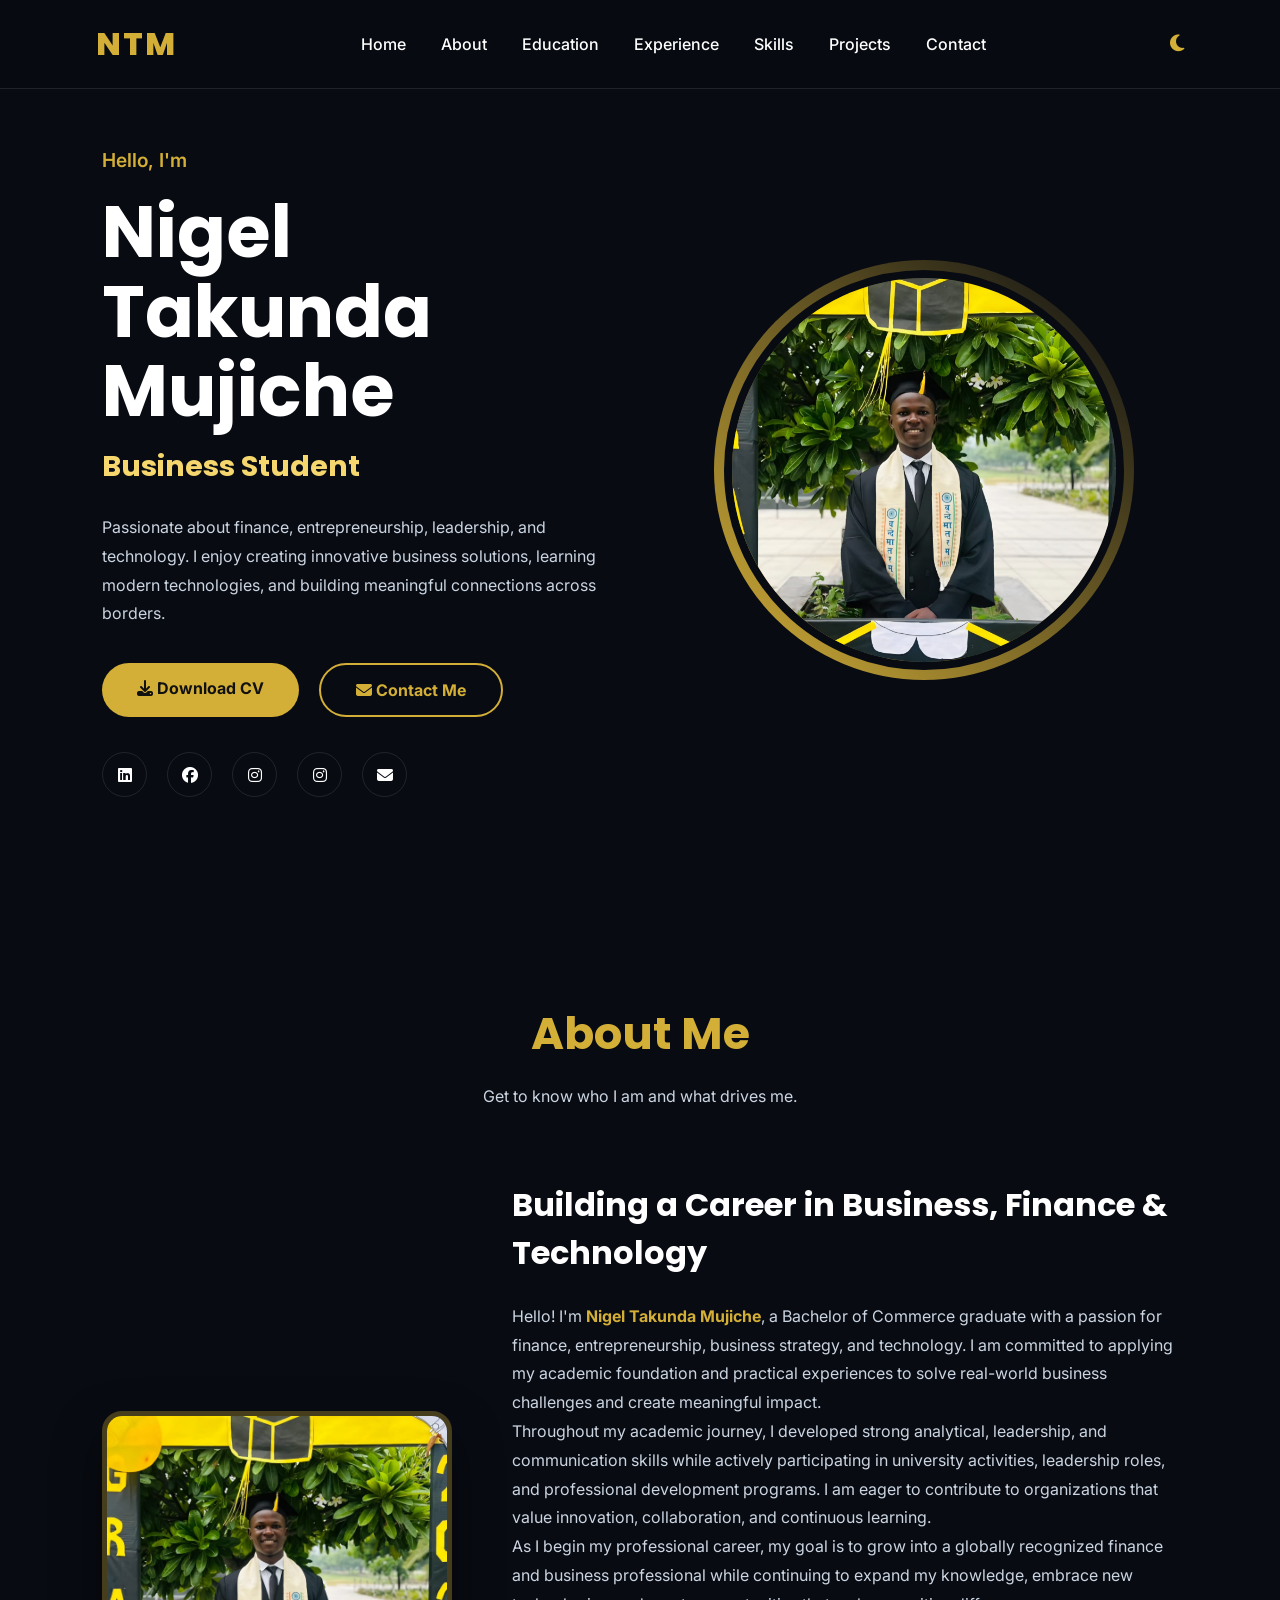
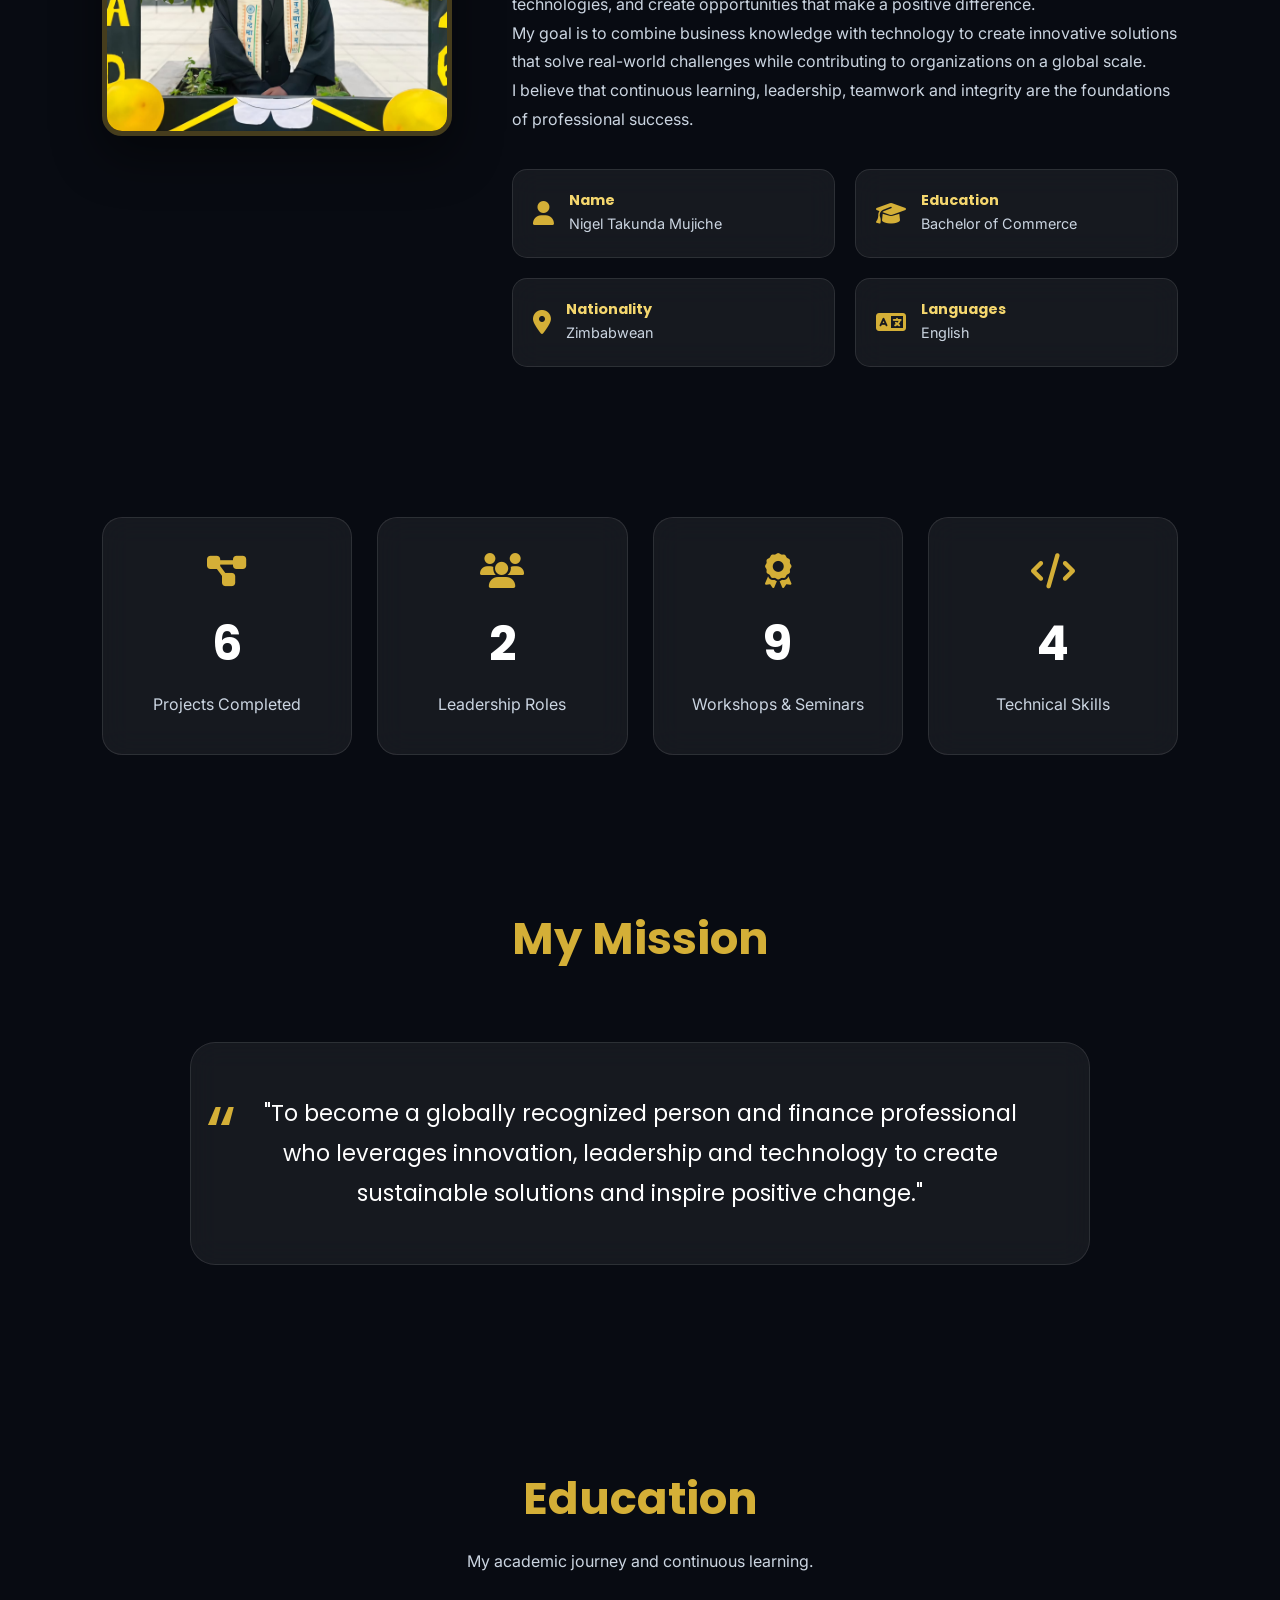
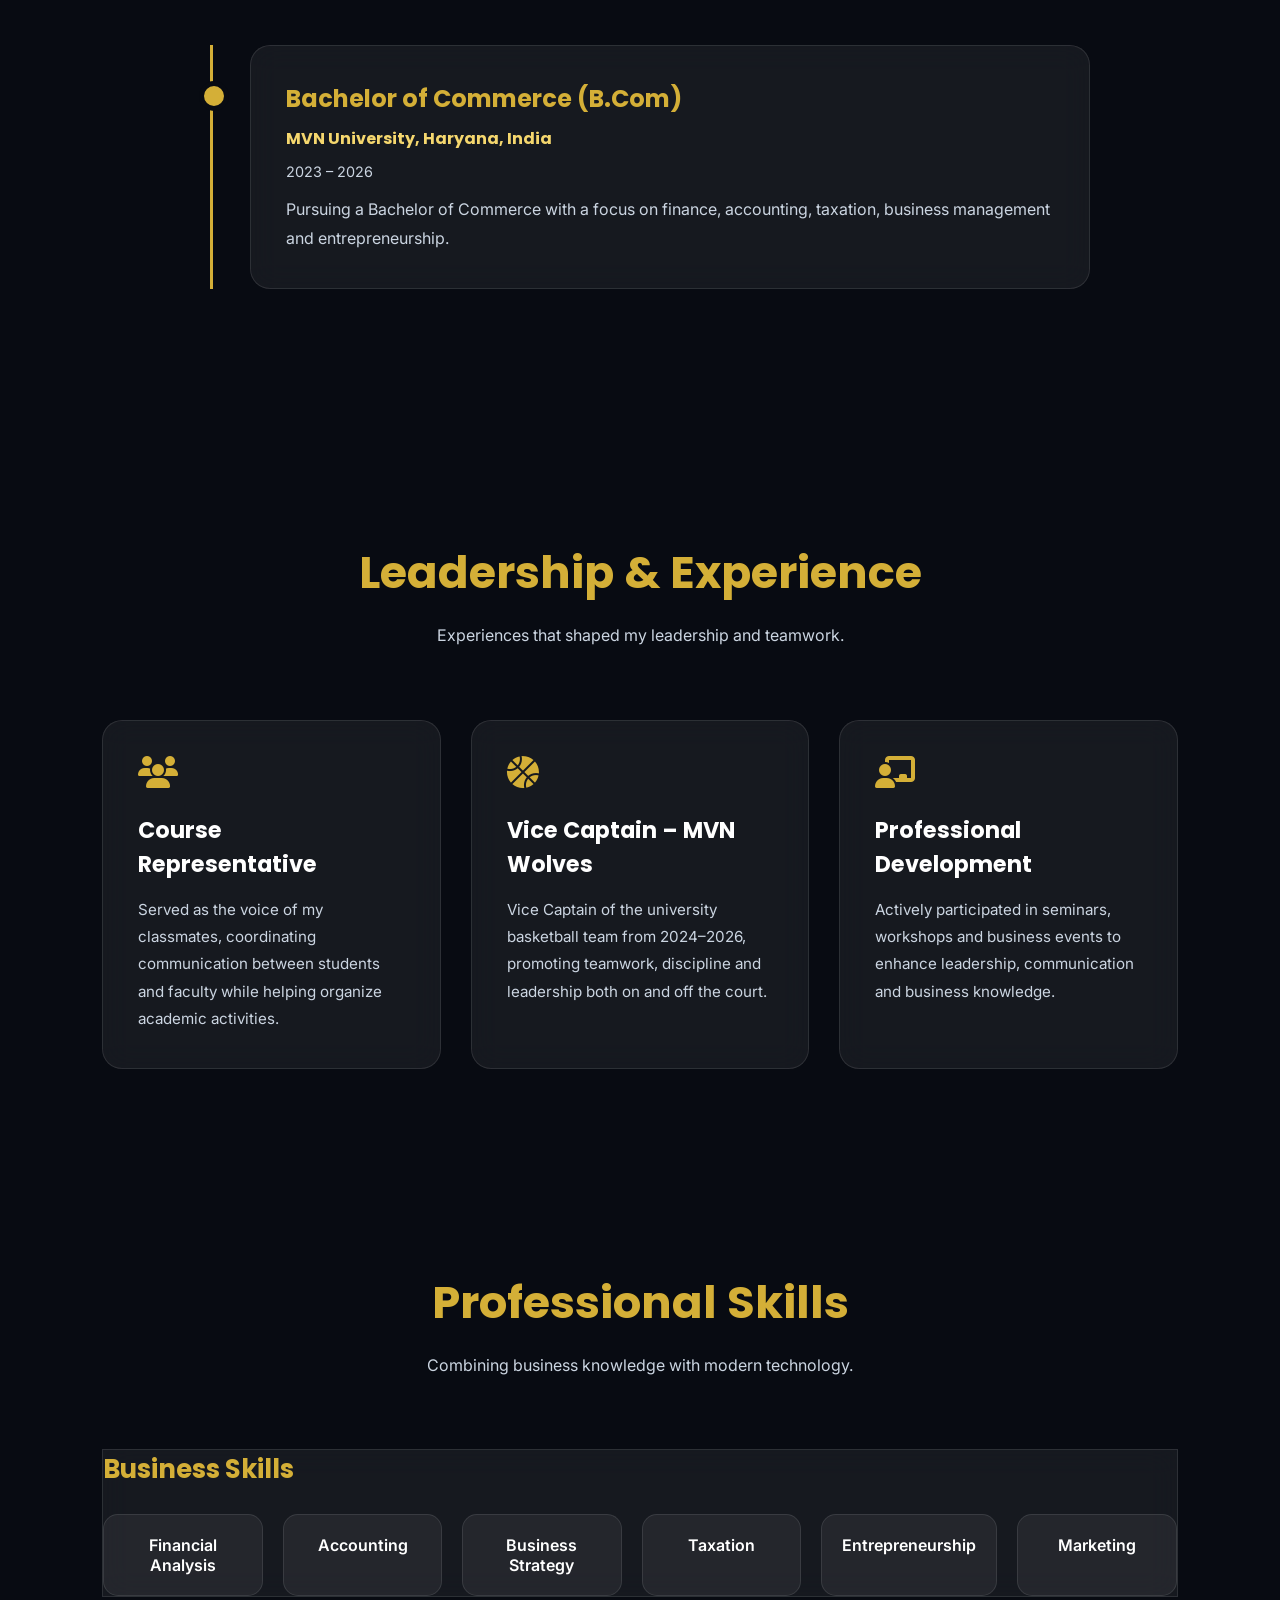
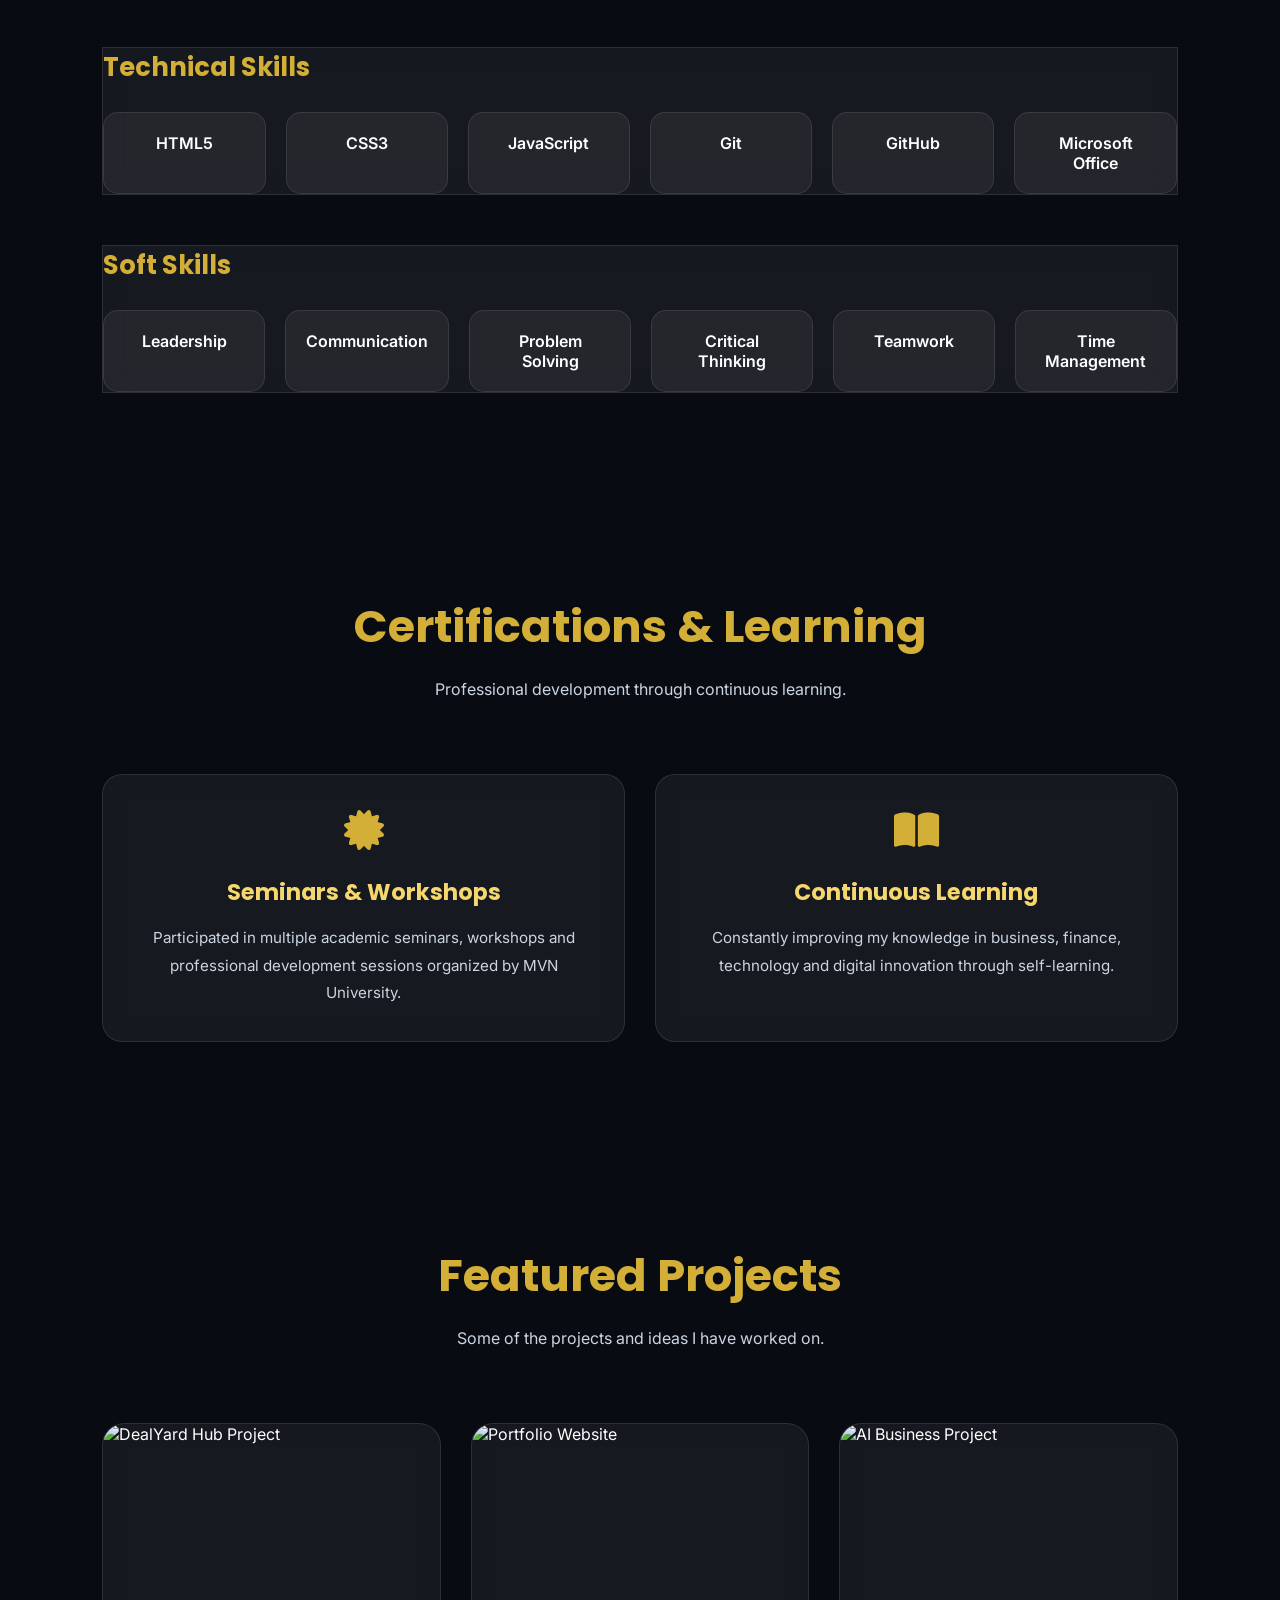
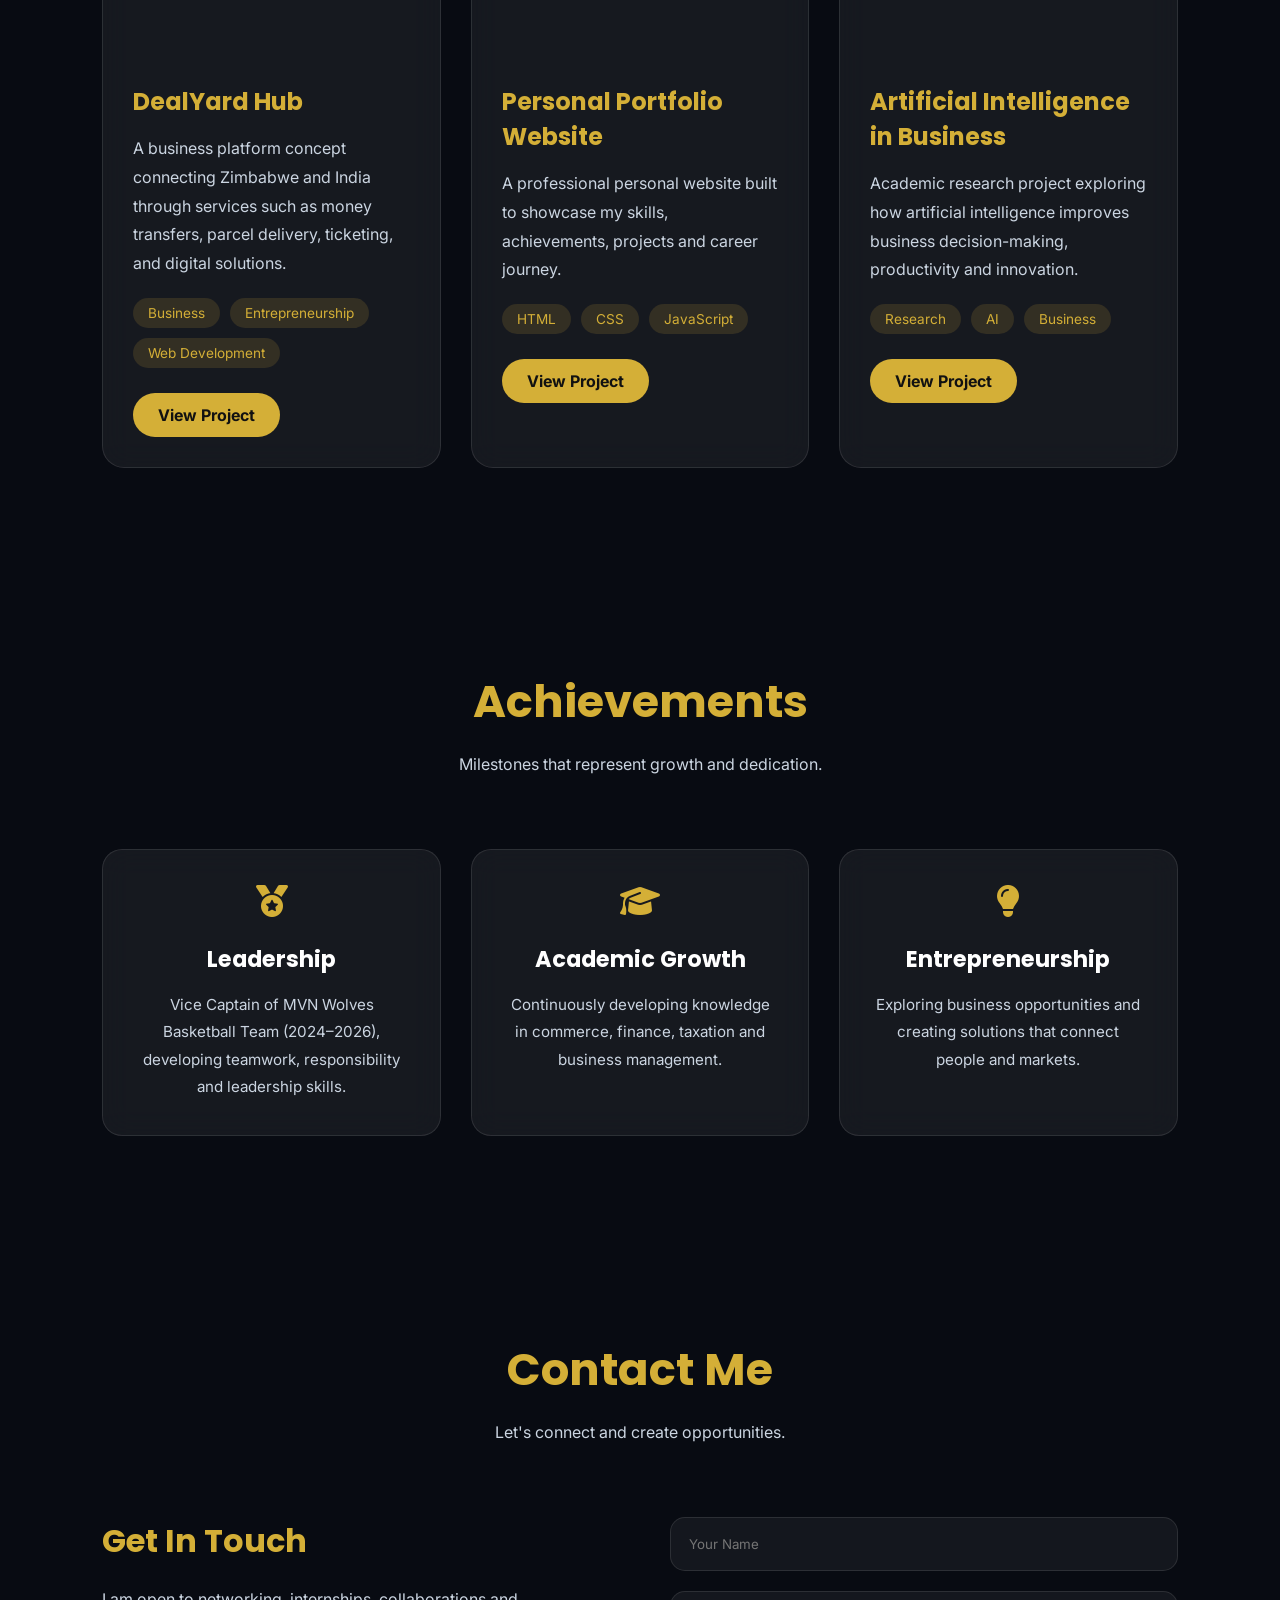
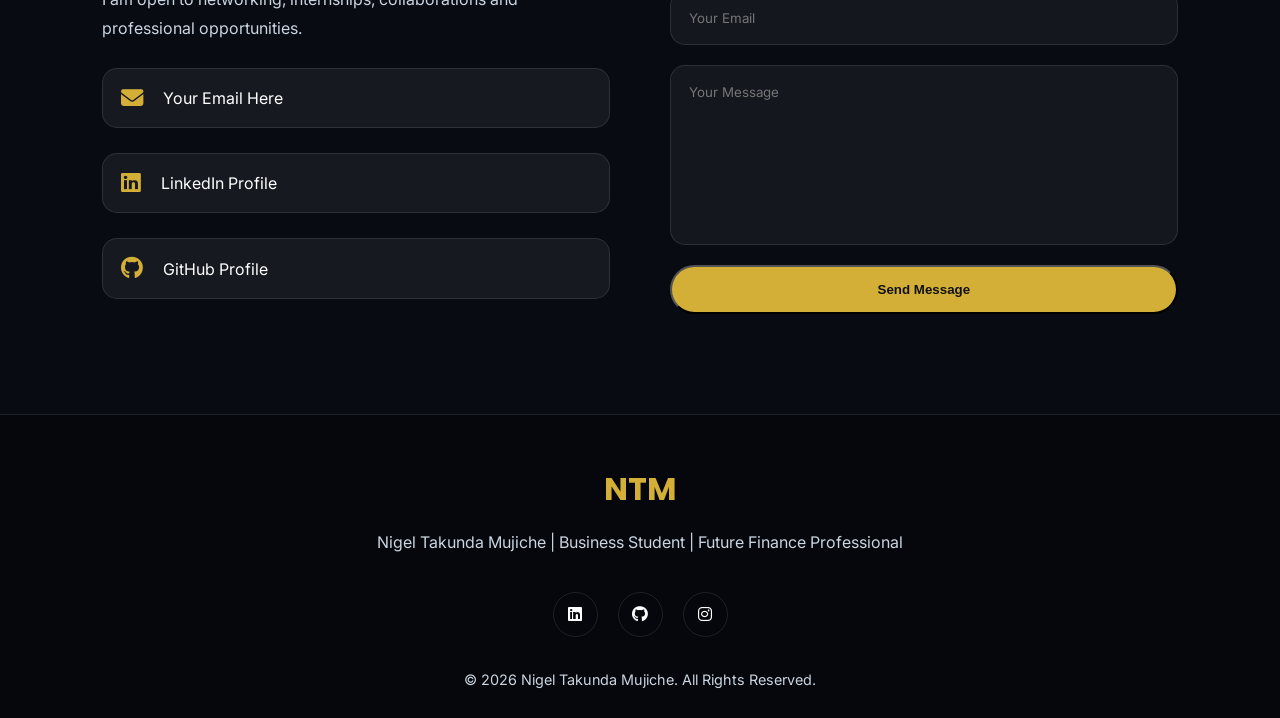
==== commit 674784a3: "Update index.html" ====
--- a/index.html
+++ b/index.html
@@ -12,7 +12,8 @@
 
     <title>NTM | Nigel Takunda Mujiche</title>
    <!-- Favicon -->
-    <link rel="icon" type="image/png" href="images/favicon.png">
+    <link rel="icon" type="image/png" sizes="32x32" href="./images/favicon.png?v=2">
+<link rel="shortcut icon" href="./images/favicon.png?v=2">
 
     <!-- CSS -->
     <link rel="stylesheet" href="css/style.css">
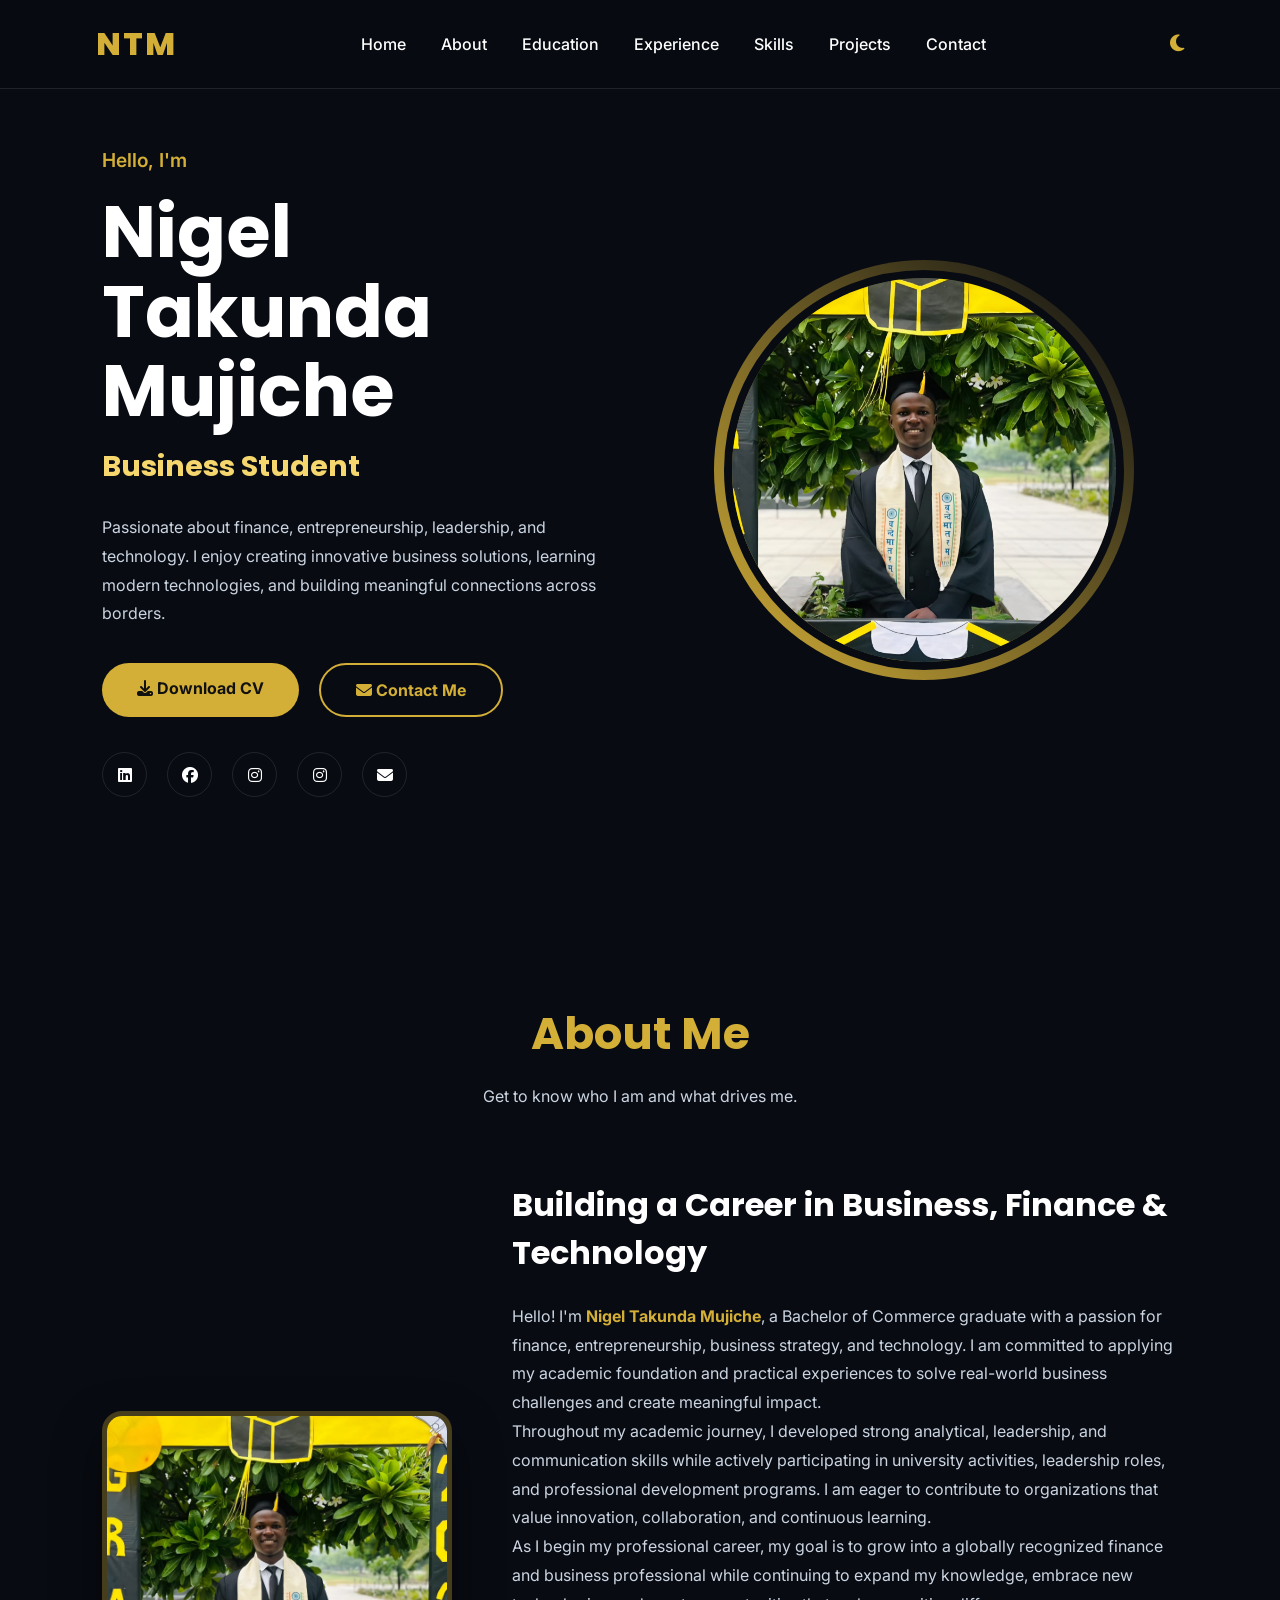
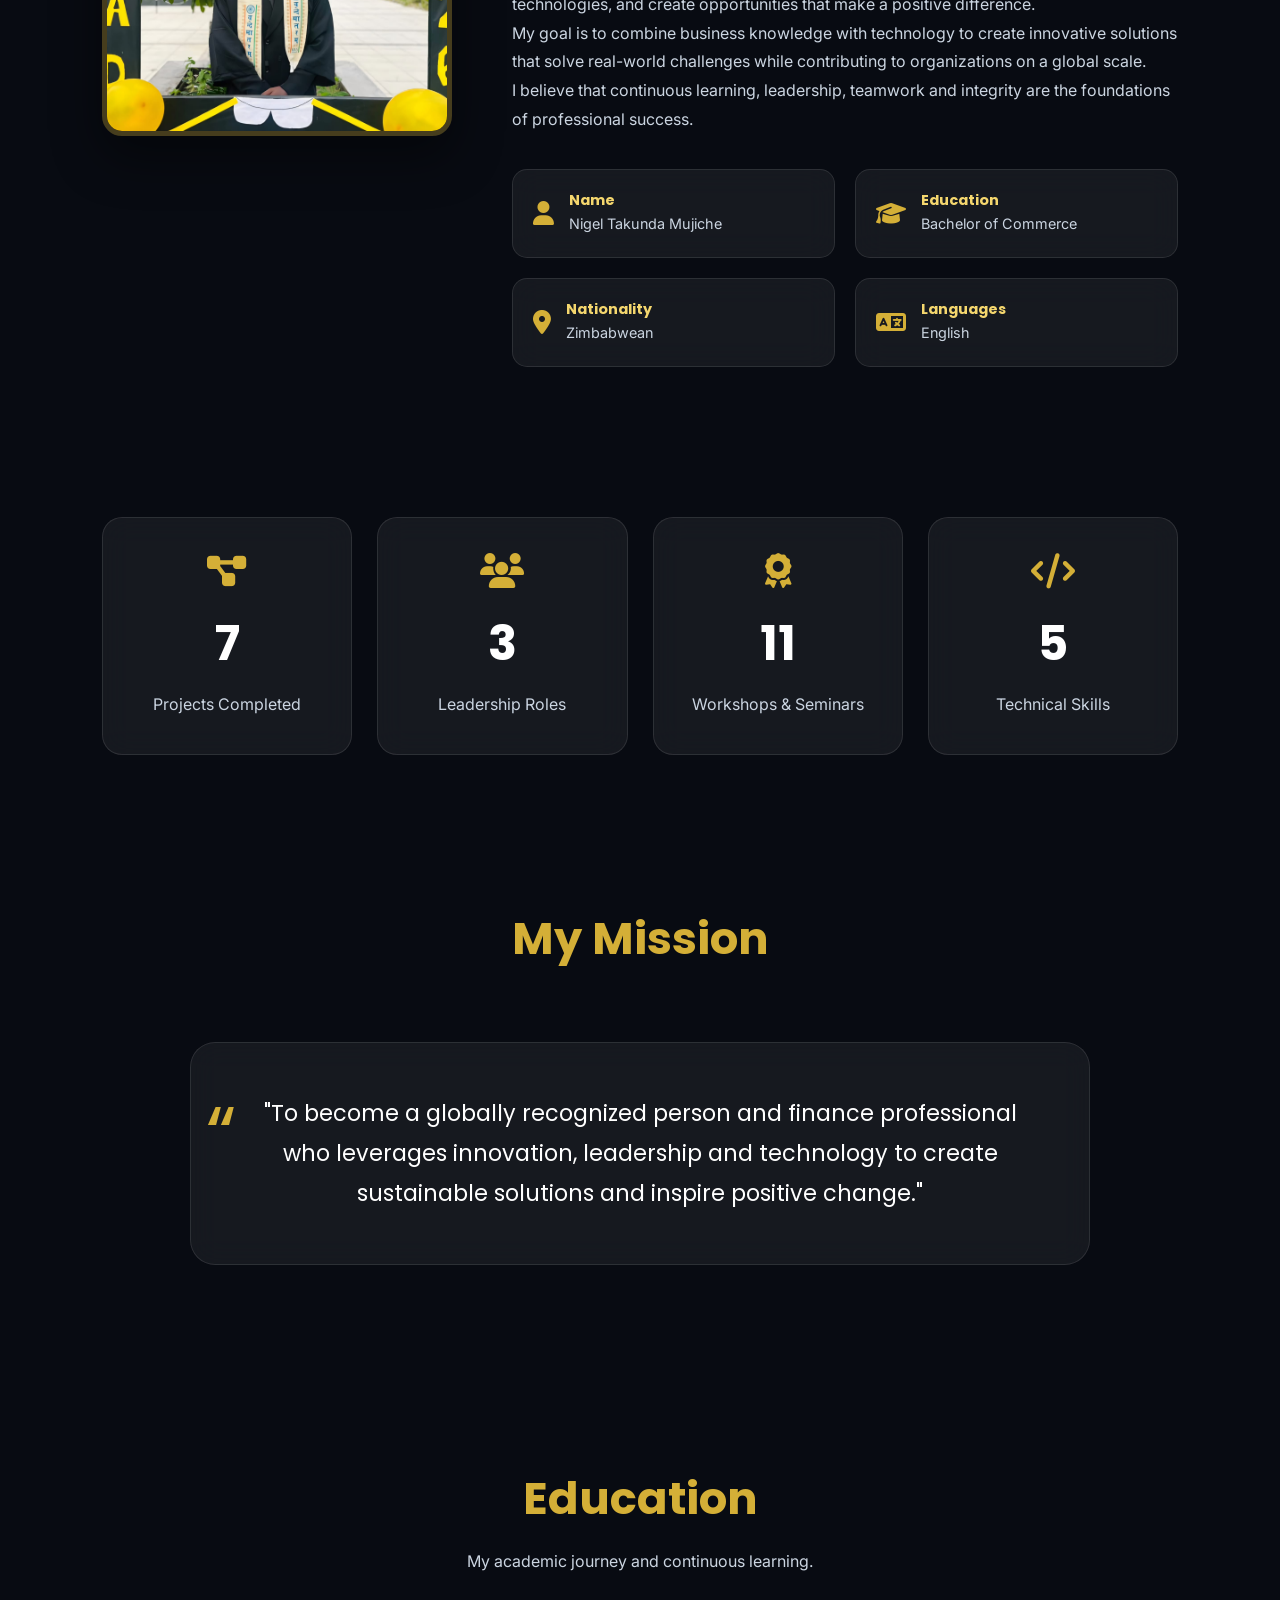
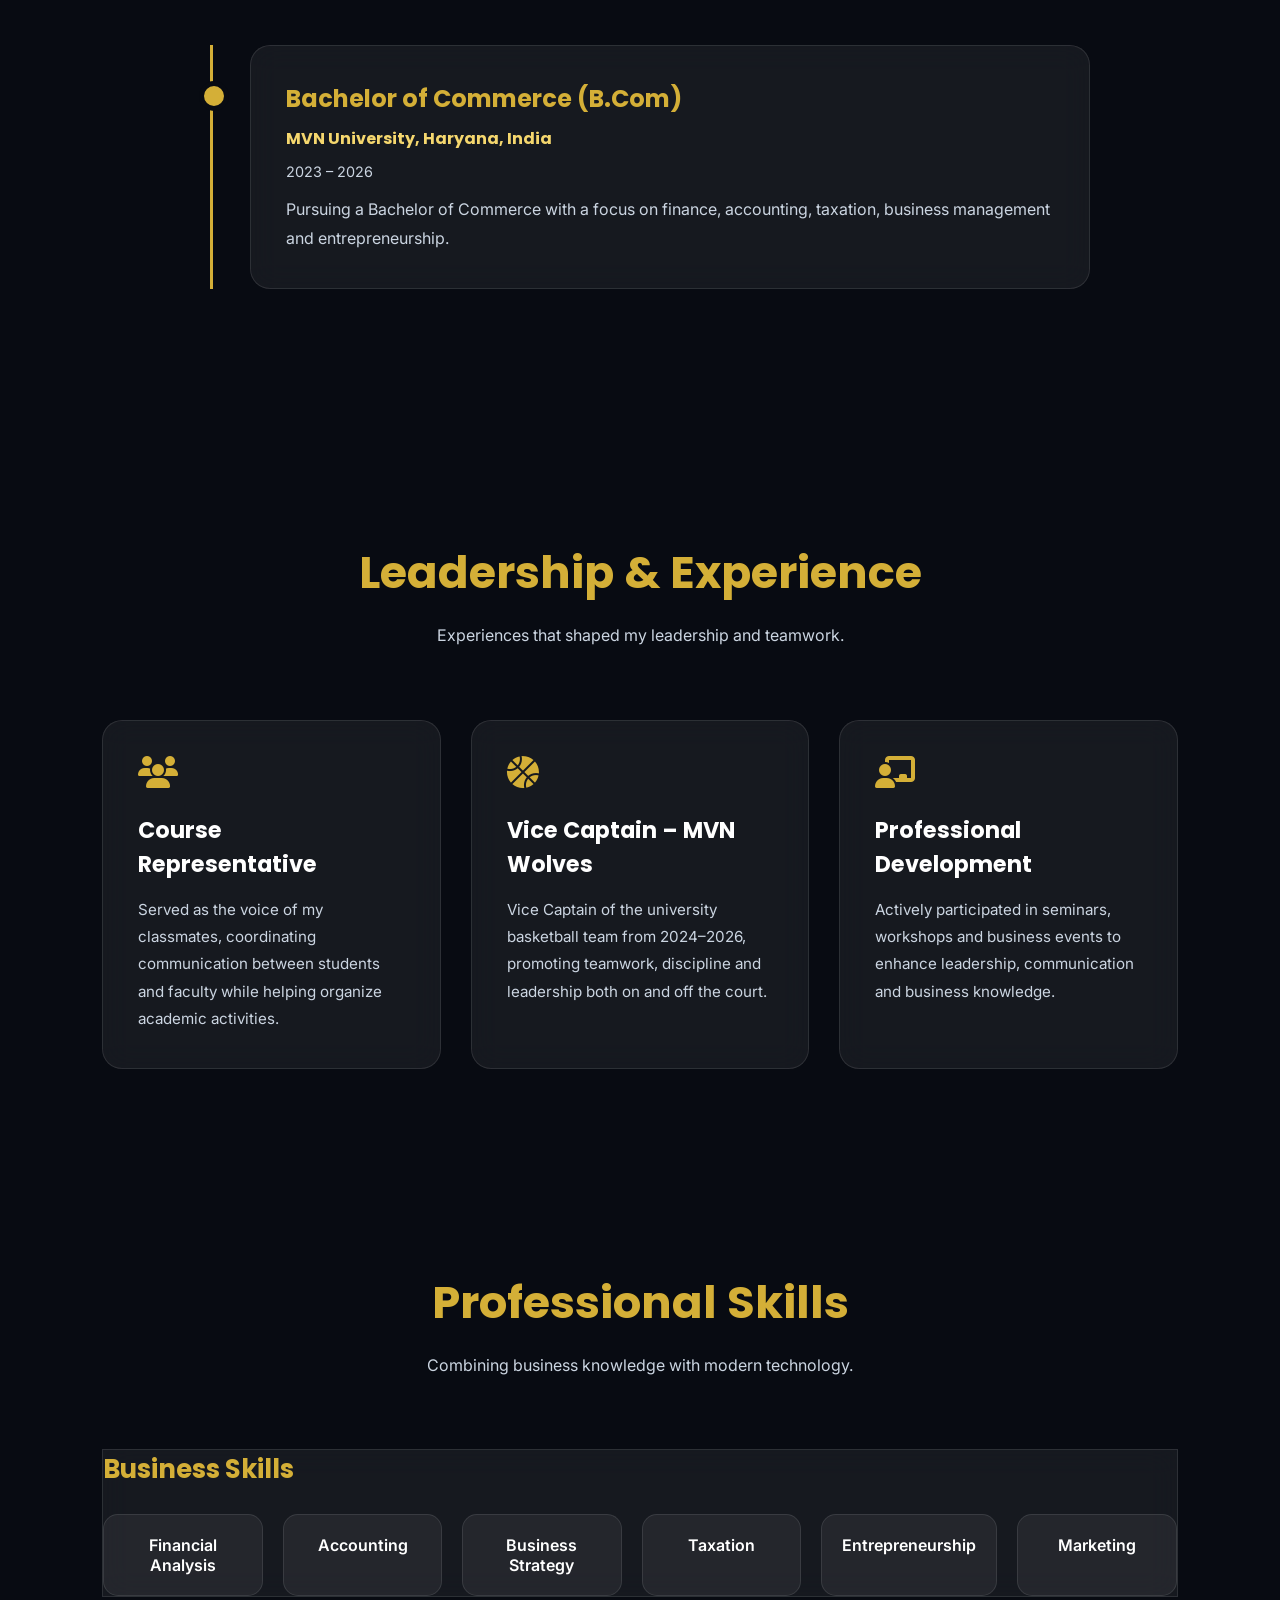
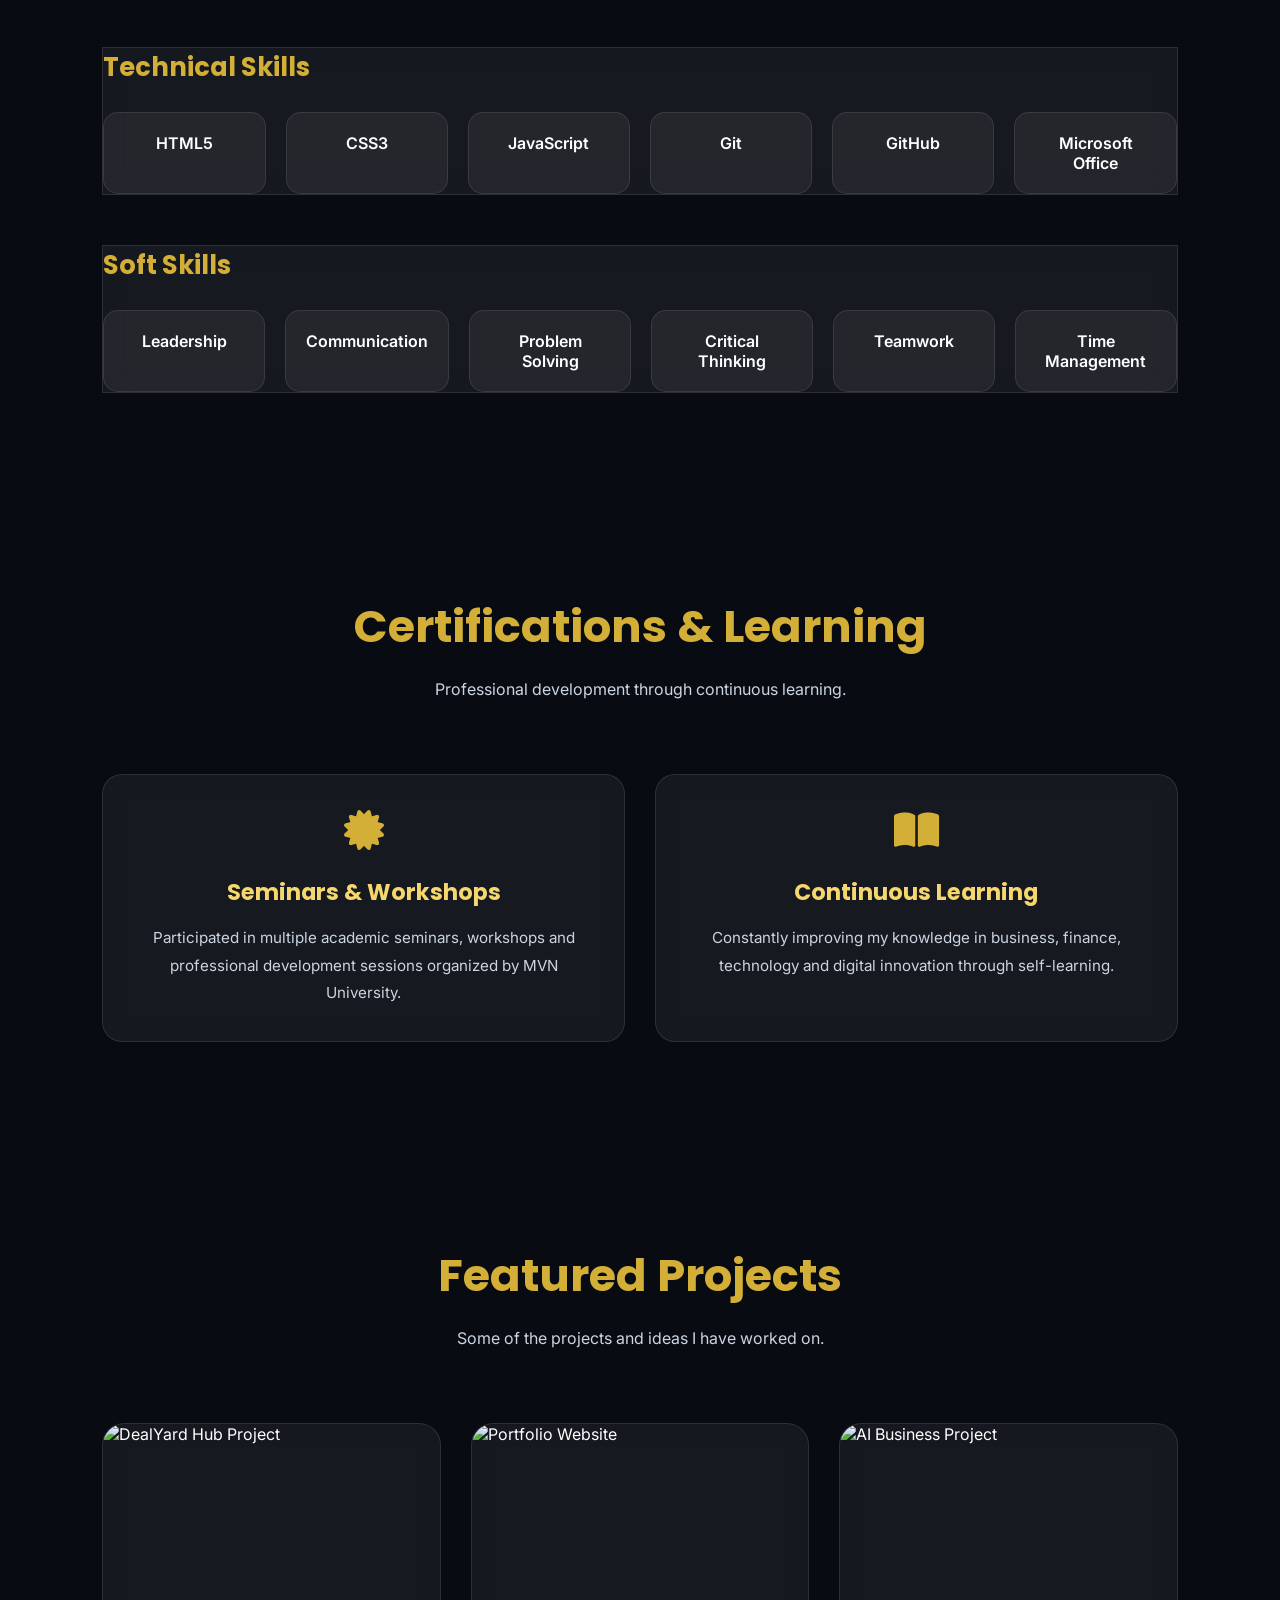
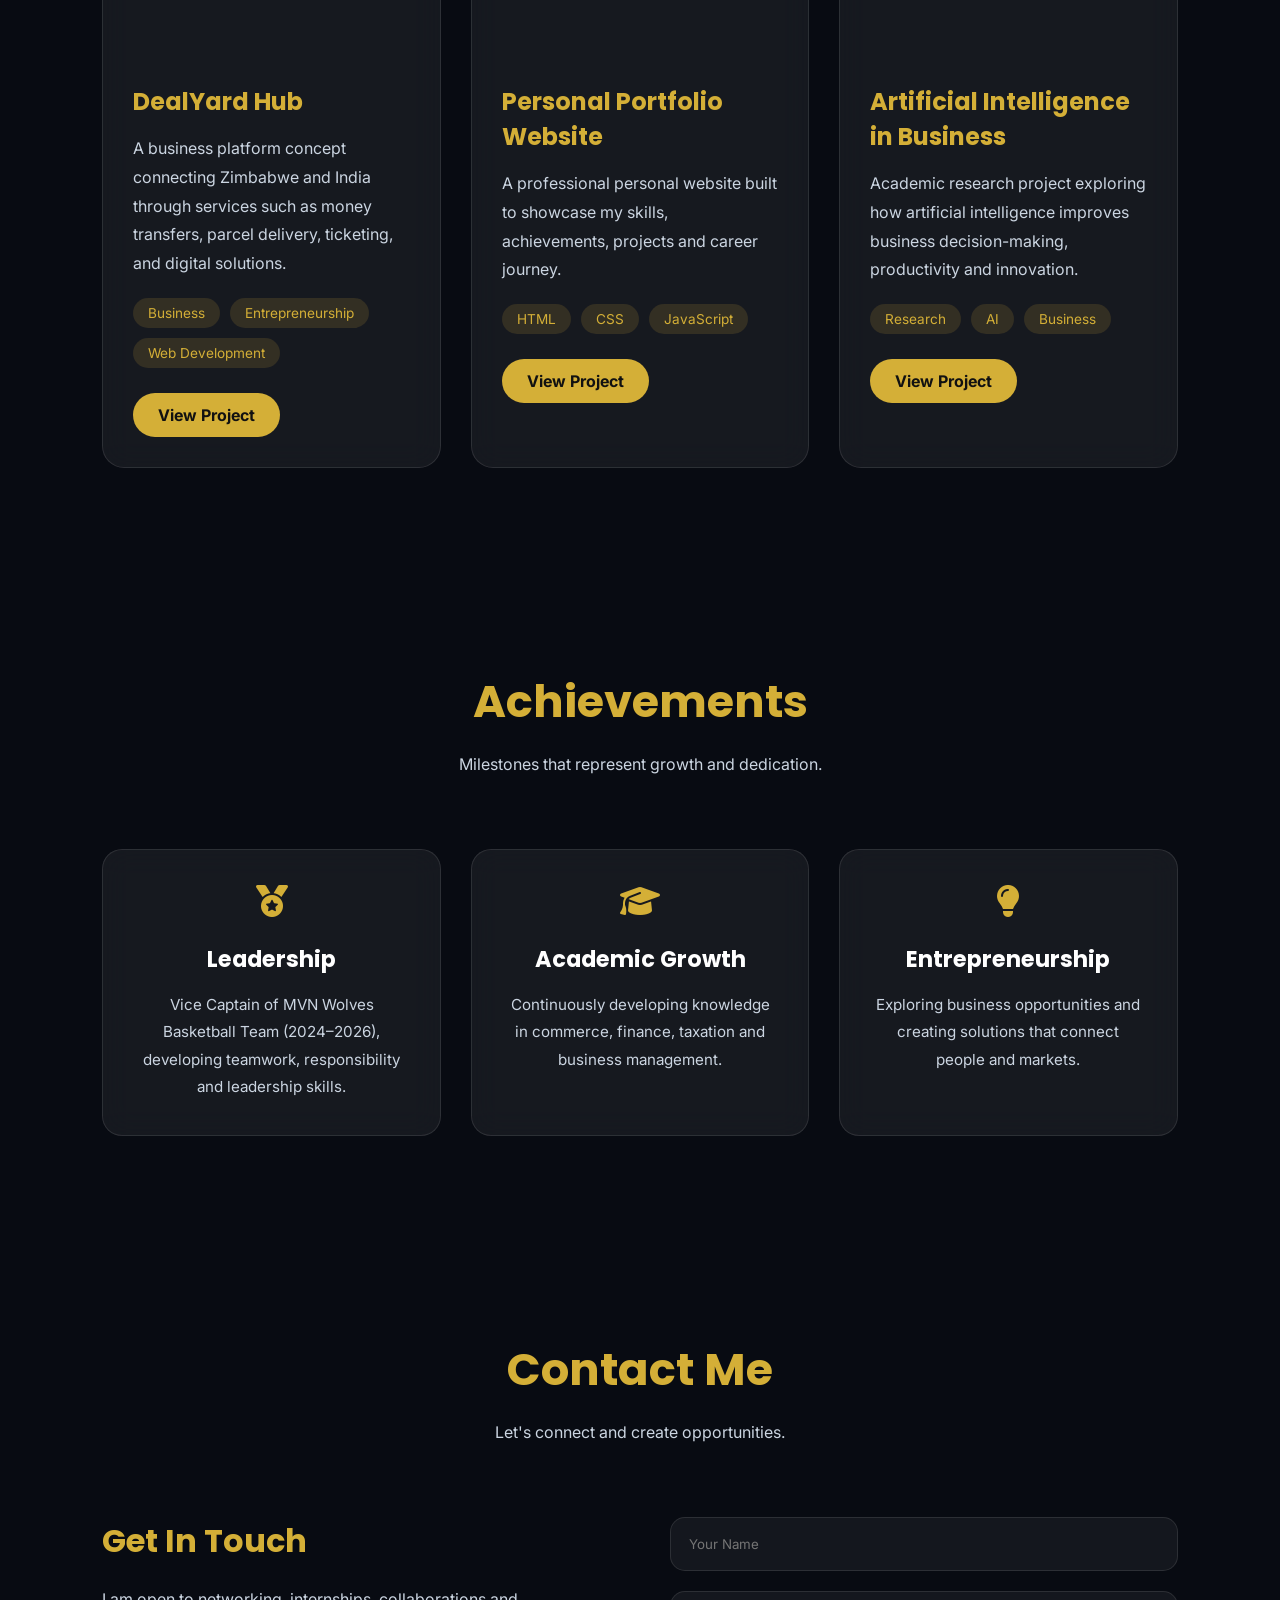
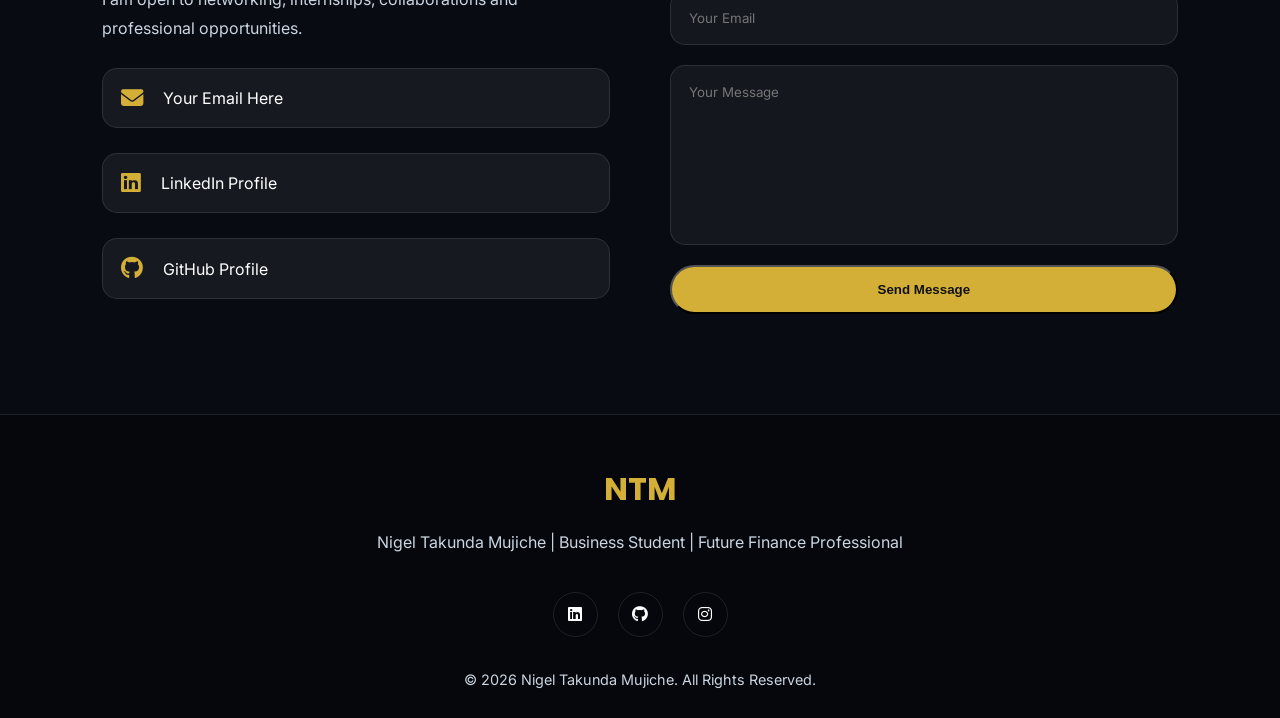
==== commit 402a8b04: "Update index.html" ====
--- a/index.html
+++ b/index.html
@@ -182,12 +182,13 @@
 
     <i class="fab fa-facebook"></i>
 
+<a href="https://www.instagram.com/nigel61415/"
+   target="_blank"
+   aria-label="Instagram">
+
+    <i class="fab fa-instagram"></i>
+
 </a>
-<a href="https://www.instagram.com/nigeltmujiche" 
-target="_blank" 
-aria-label="Instagram">
-
-    <i class="fab fa-instagram"></i>
 
 </a>
 
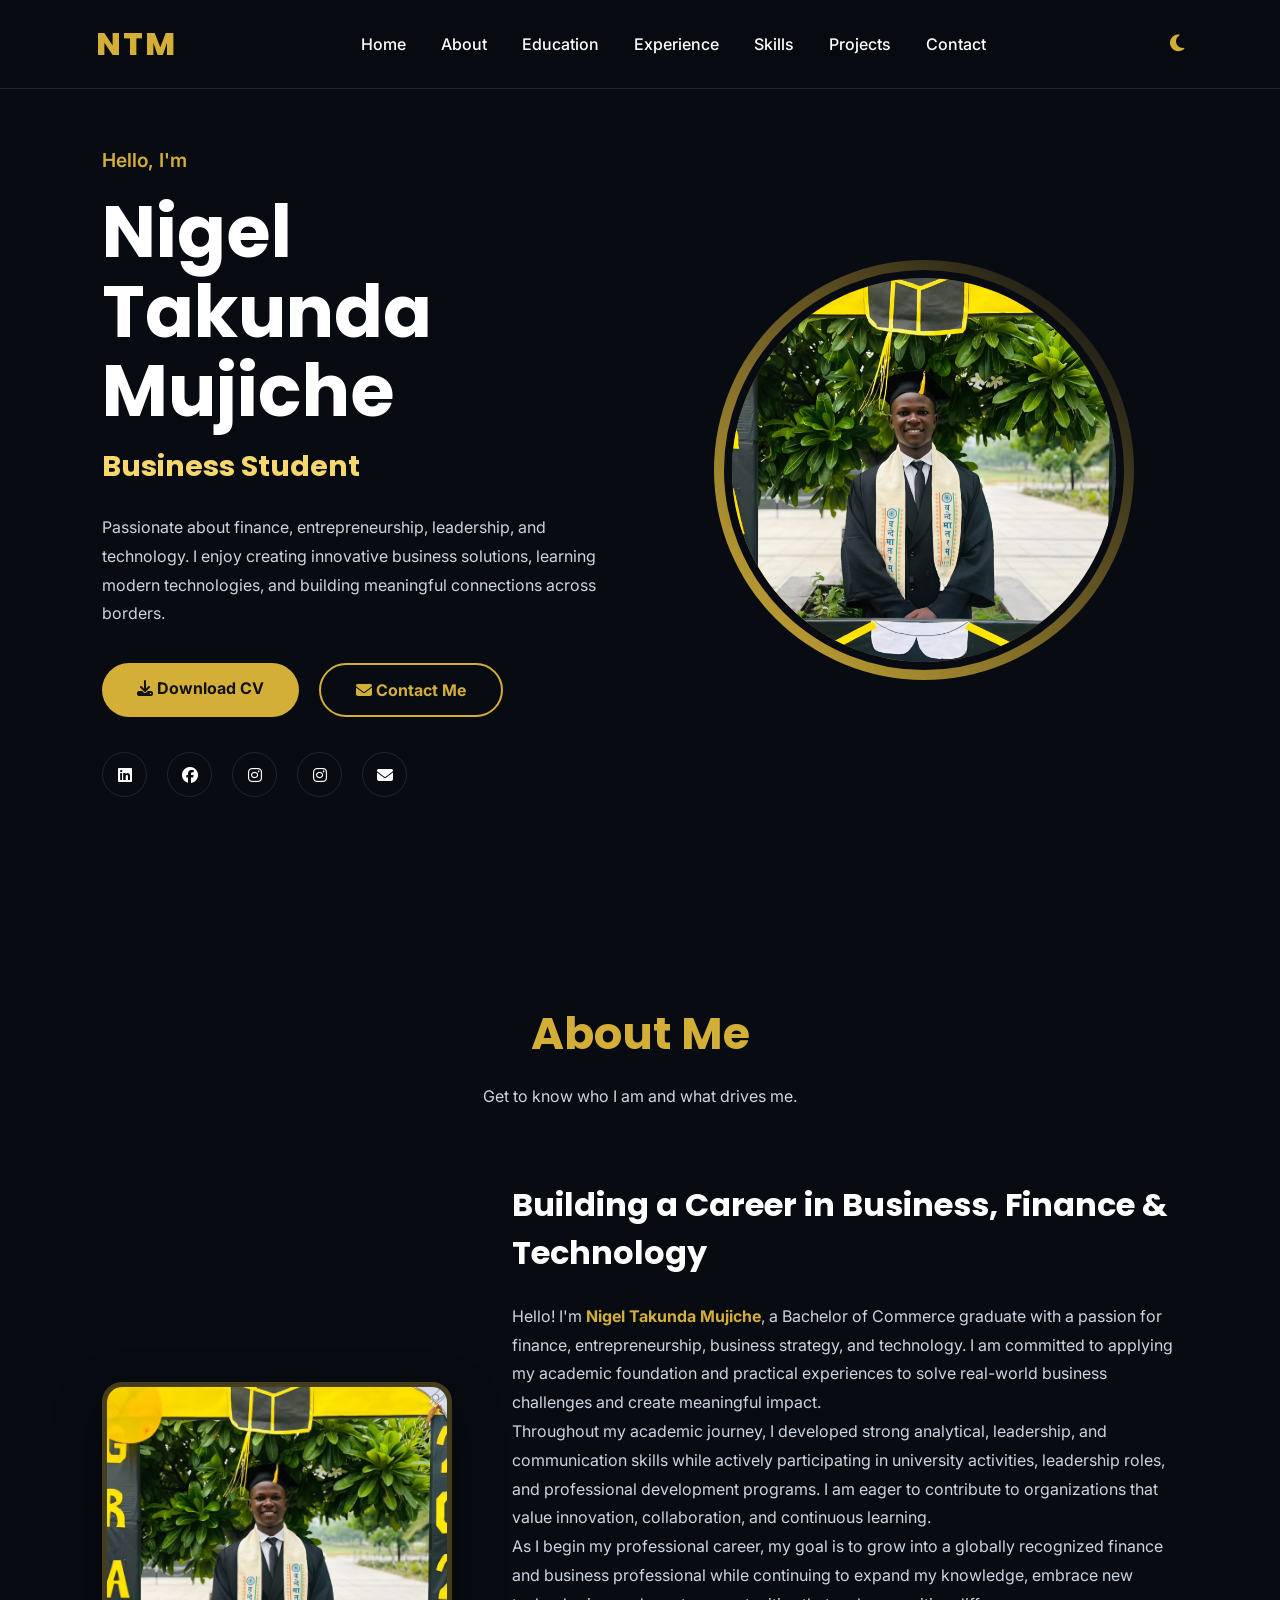
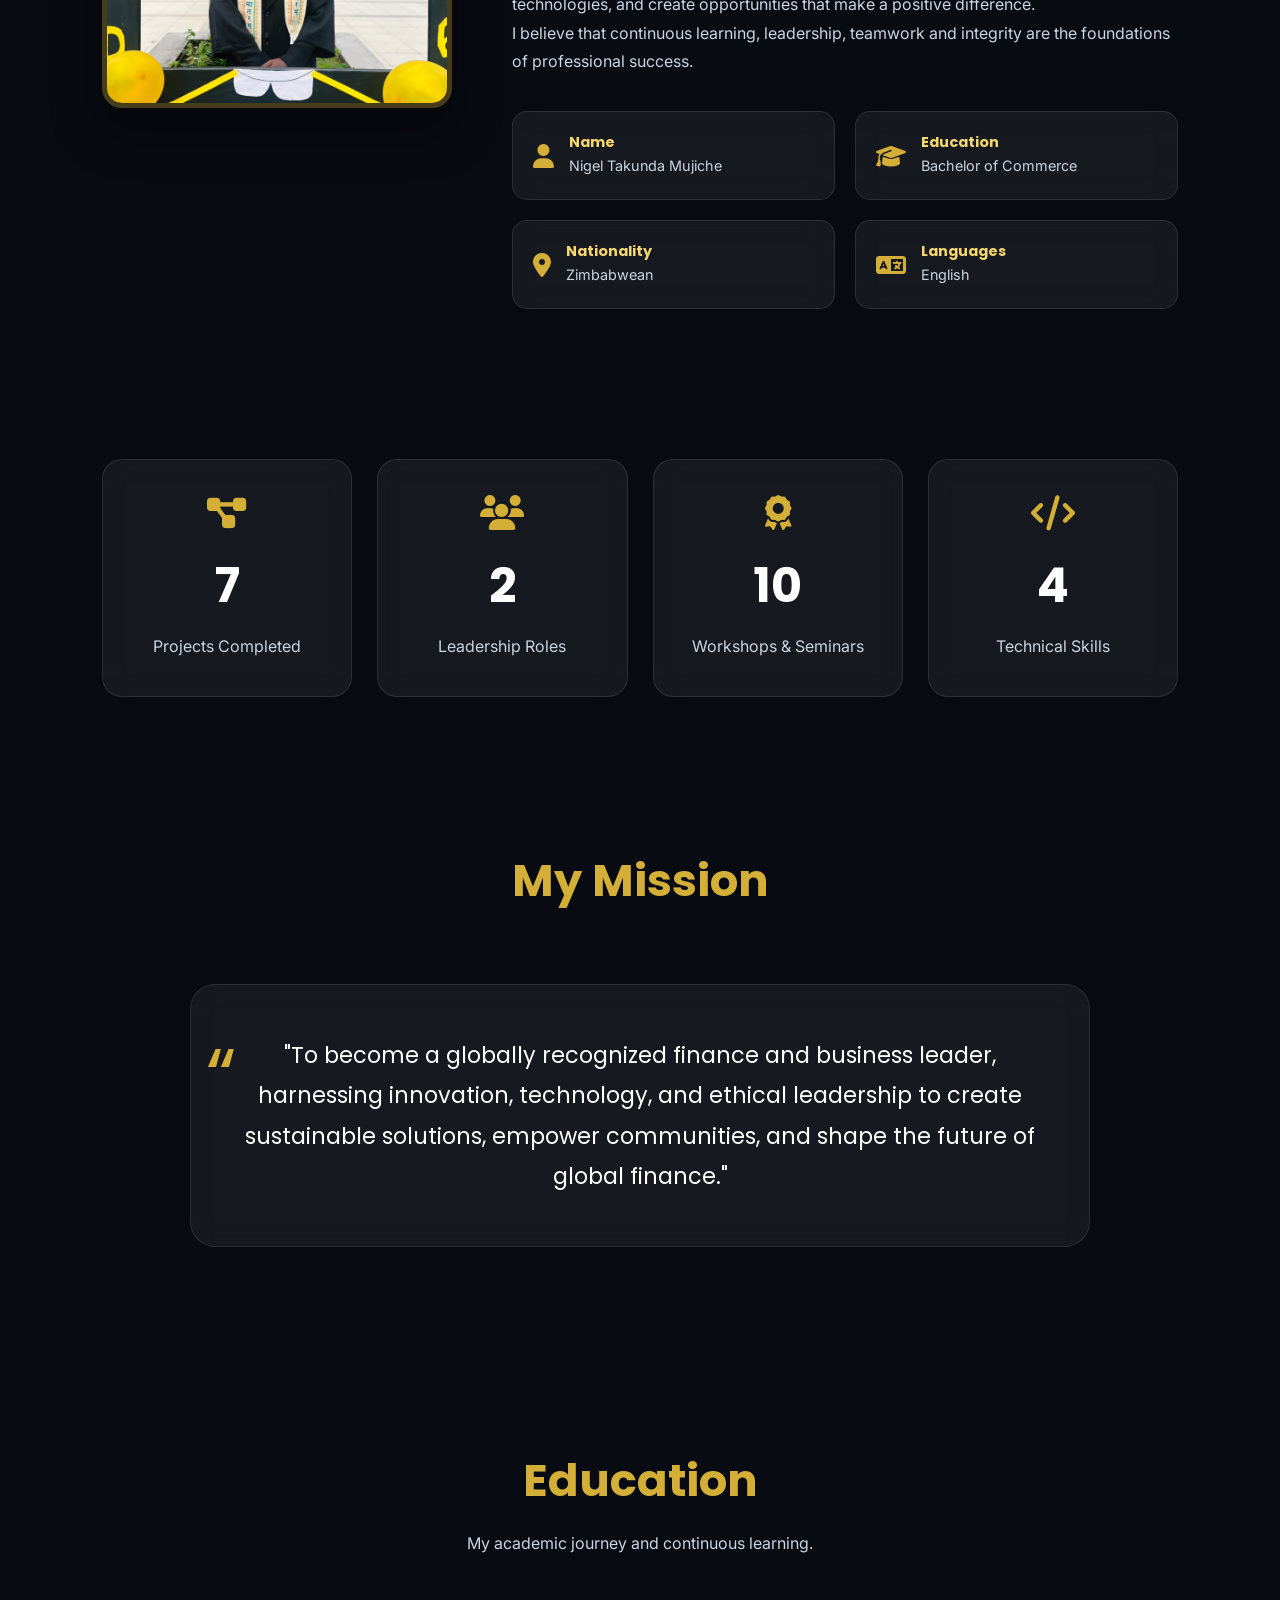
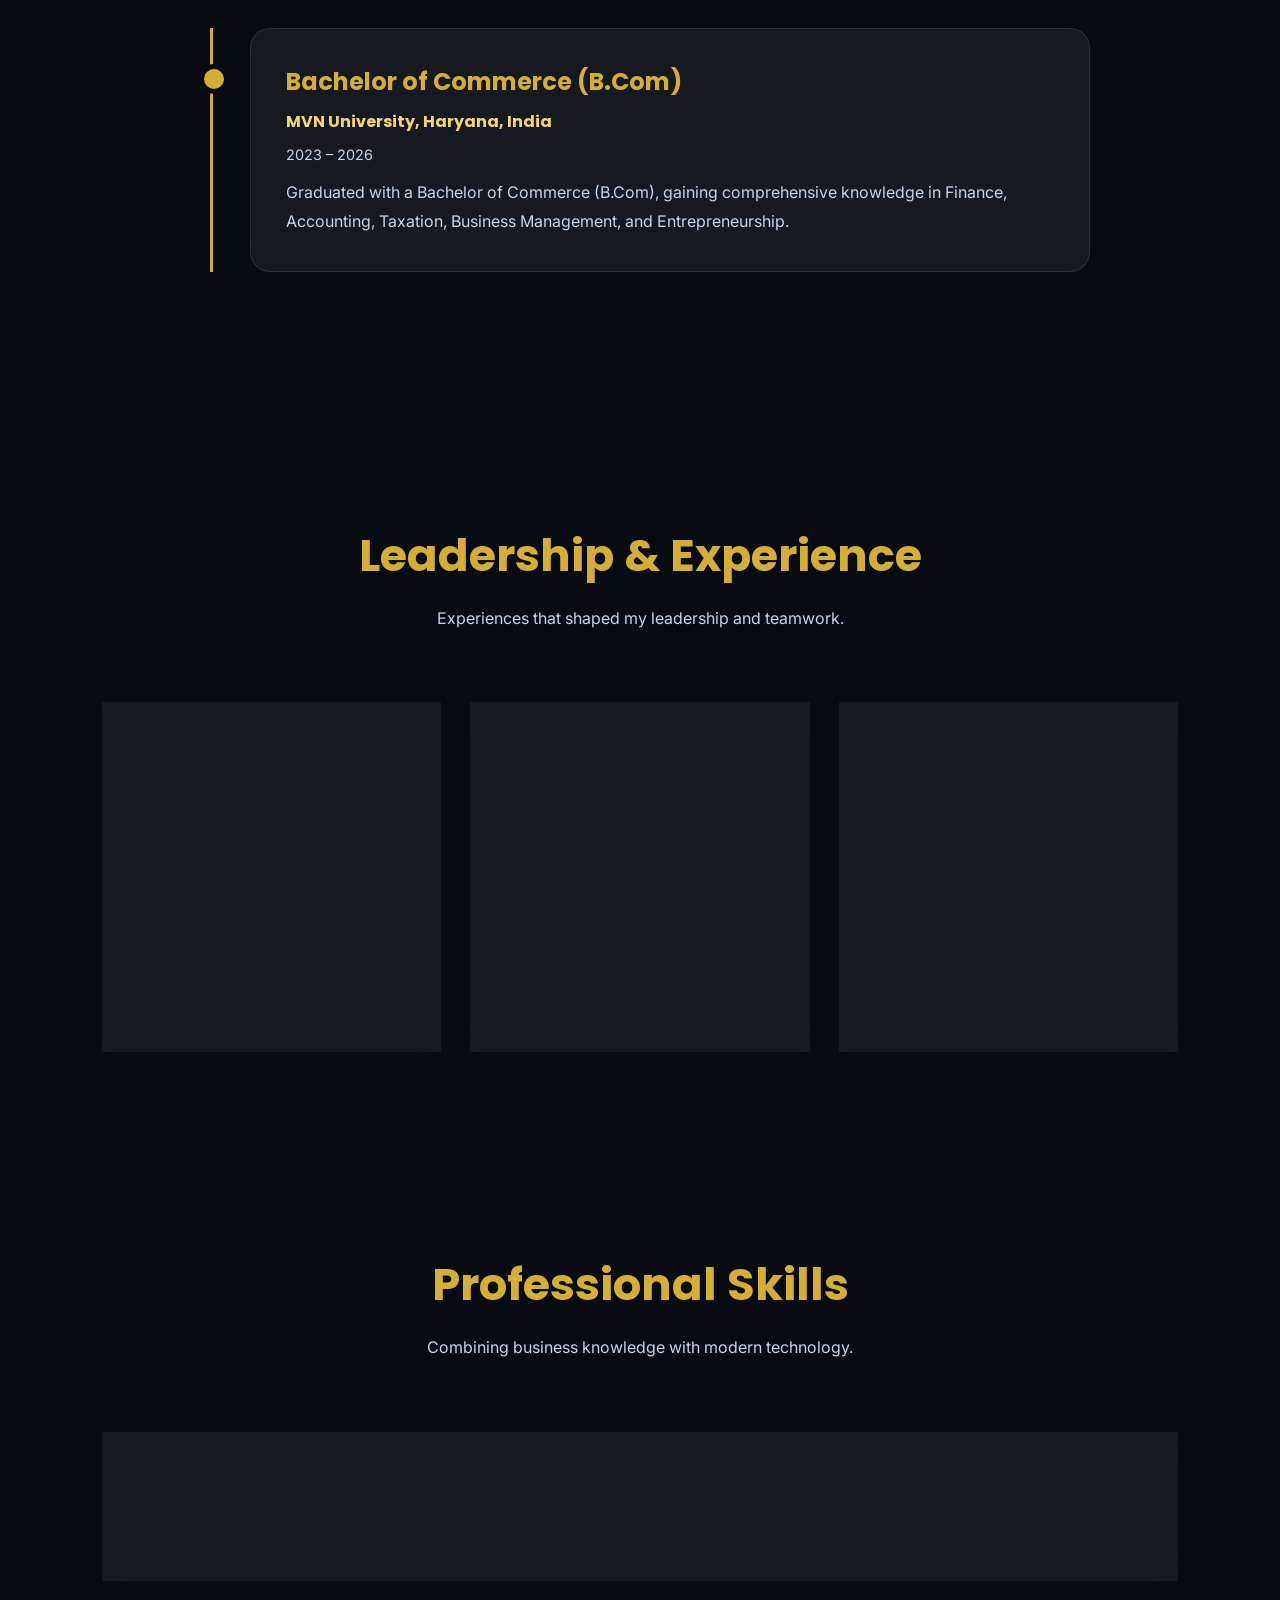
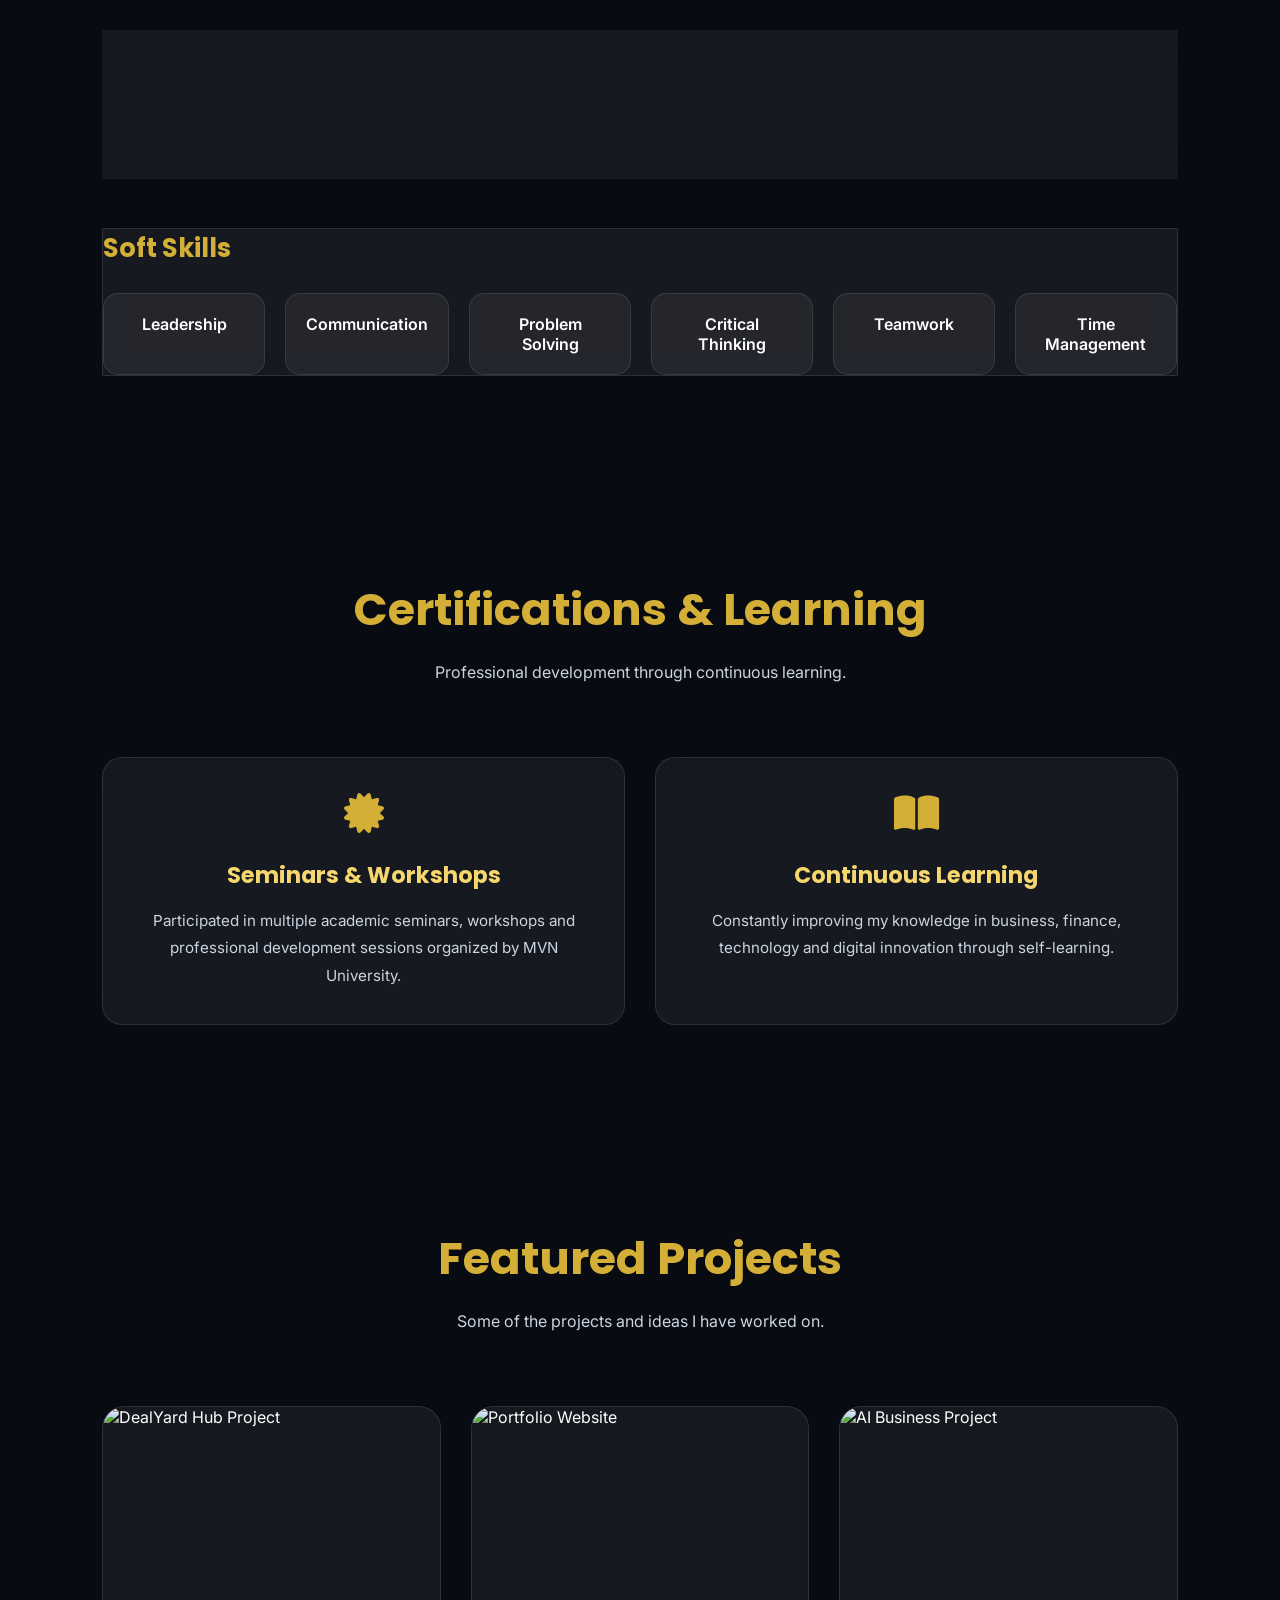
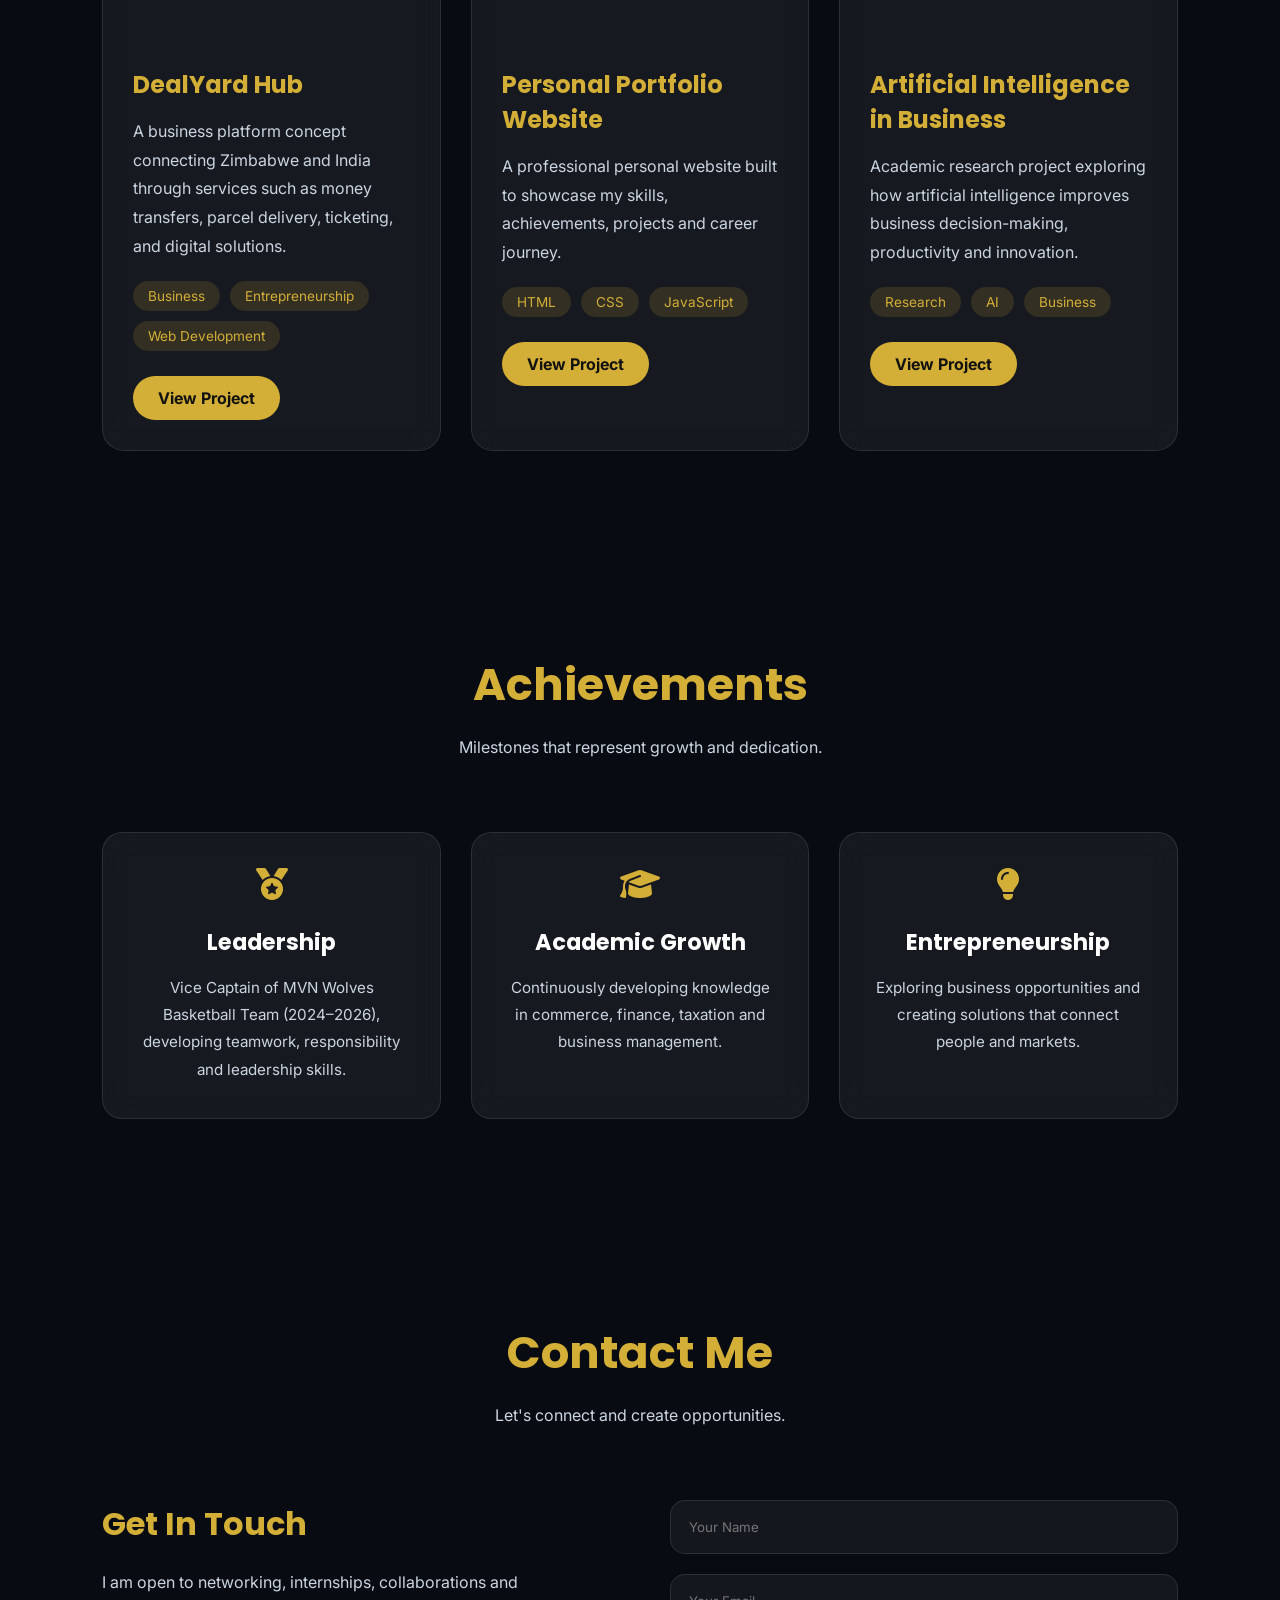
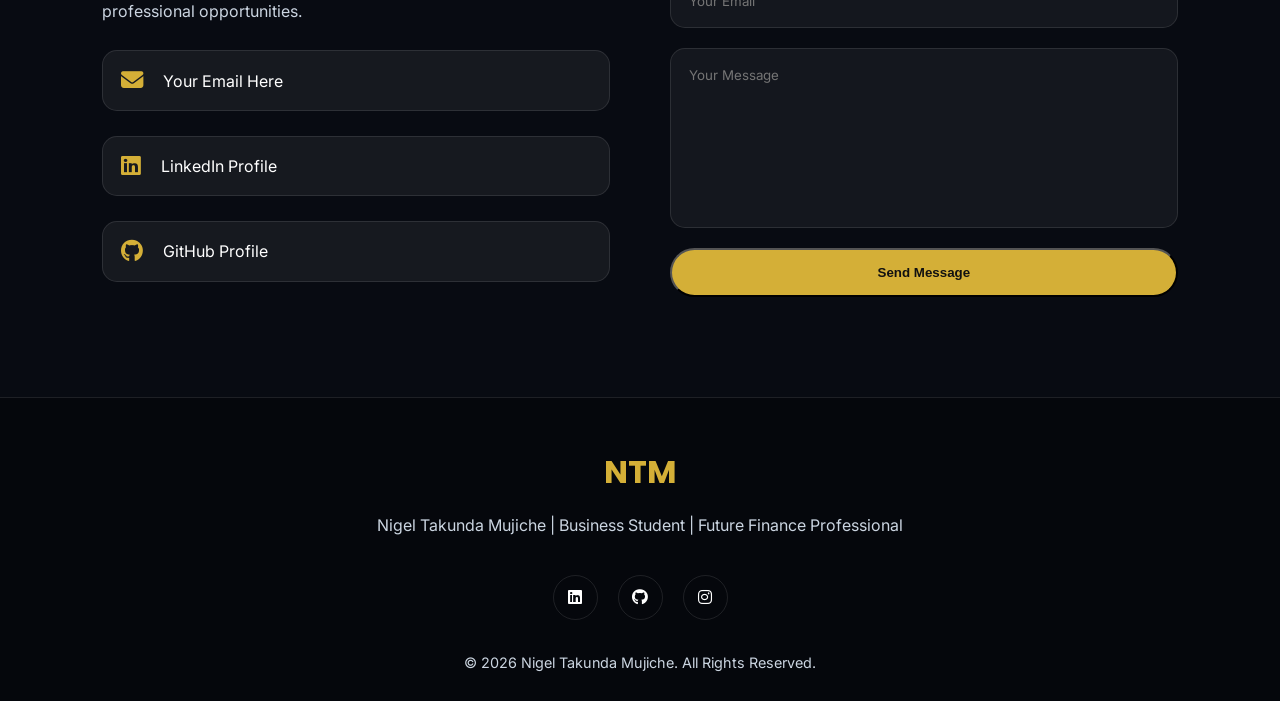
==== commit df6956c5: "Update index.html" ====
--- a/index.html
+++ b/index.html
@@ -174,13 +174,21 @@
 
     <i class="fab fa-linkedin"></i>
 
+<a href="https://www.facebook.com/share/1Dx7TLZHy8/"
+
+   target="_blank"
+
+   rel="noopener noreferrer"
+
+   aria-label="Facebook">
+
+
+
+    <i class="fab fa-facebook"></i>
+
+
+
 </a>
-
-<a href="https://www.facebook.com/nigeltmujiche" 
-target="_blank" 
-aria-label="Facebook">
-
-    <i class="fab fa-facebook"></i>
 
 <a href="https://www.instagram.com/nigel61415/"
    target="_blank"
@@ -270,14 +278,7 @@
 </p>
                 </p>
 
-                <p>
-
-                    My goal is to combine business knowledge with technology
-                    to create innovative solutions that solve real-world
-                    challenges while contributing to organizations on a
-                    global scale.
-
-                </p>
+              
 
                 <p>
 
@@ -435,10 +436,7 @@
 
             <blockquote>
 
-                "To become a globally recognized person and finance
-                professional who leverages innovation, leadership and
-                technology to create sustainable solutions and inspire
-                positive change."
+               "To become a globally recognized finance and business leader, harnessing innovation, technology, and ethical leadership to create sustainable solutions, empower communities, and shape the future of global finance."
 
             </blockquote>
 
@@ -470,8 +468,7 @@
                 <span>2023 – 2026</span>
 
                 <p>
-                    Pursuing a Bachelor of Commerce with a focus on finance,
-                    accounting, taxation, business management and entrepreneurship.
+                    Graduated with a Bachelor of Commerce (B.Com), gaining comprehensive knowledge in Finance, Accounting, Taxation, Business Management, and Entrepreneurship.
                 </p>
 
             </div>
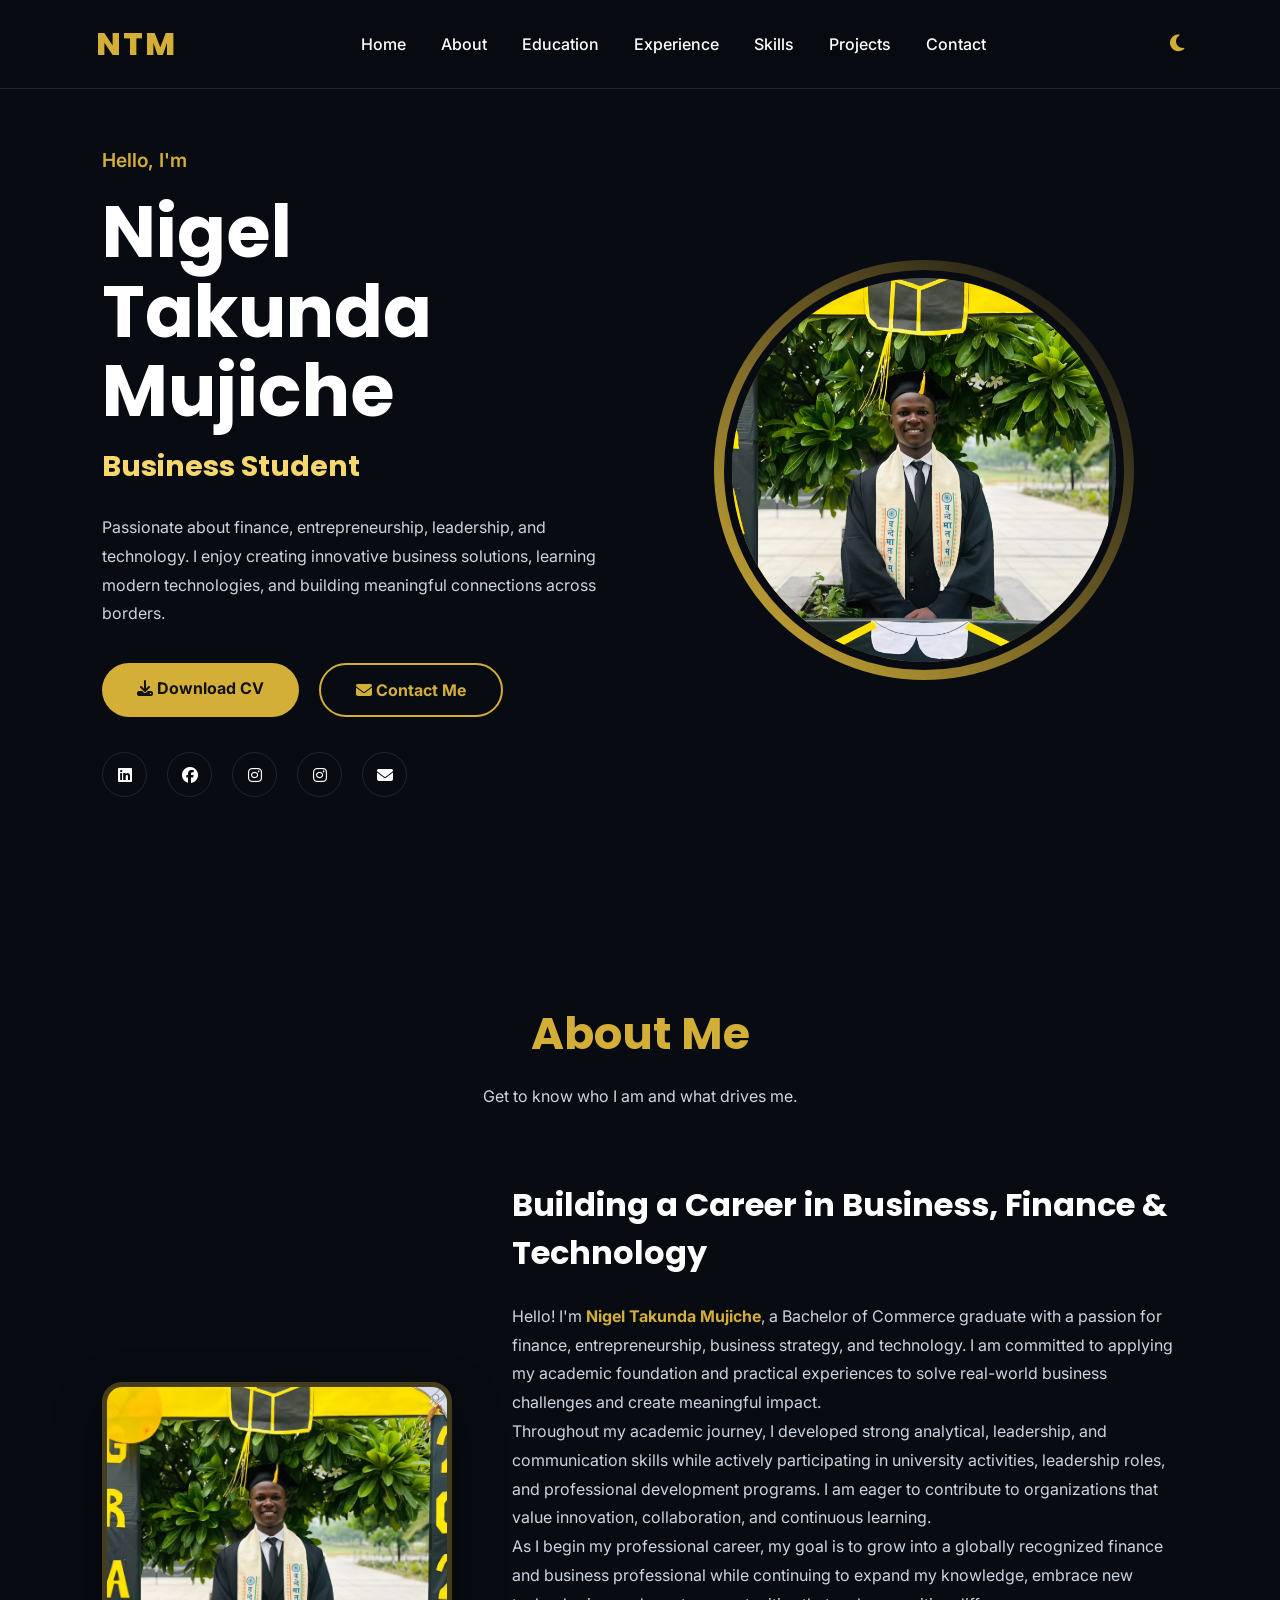
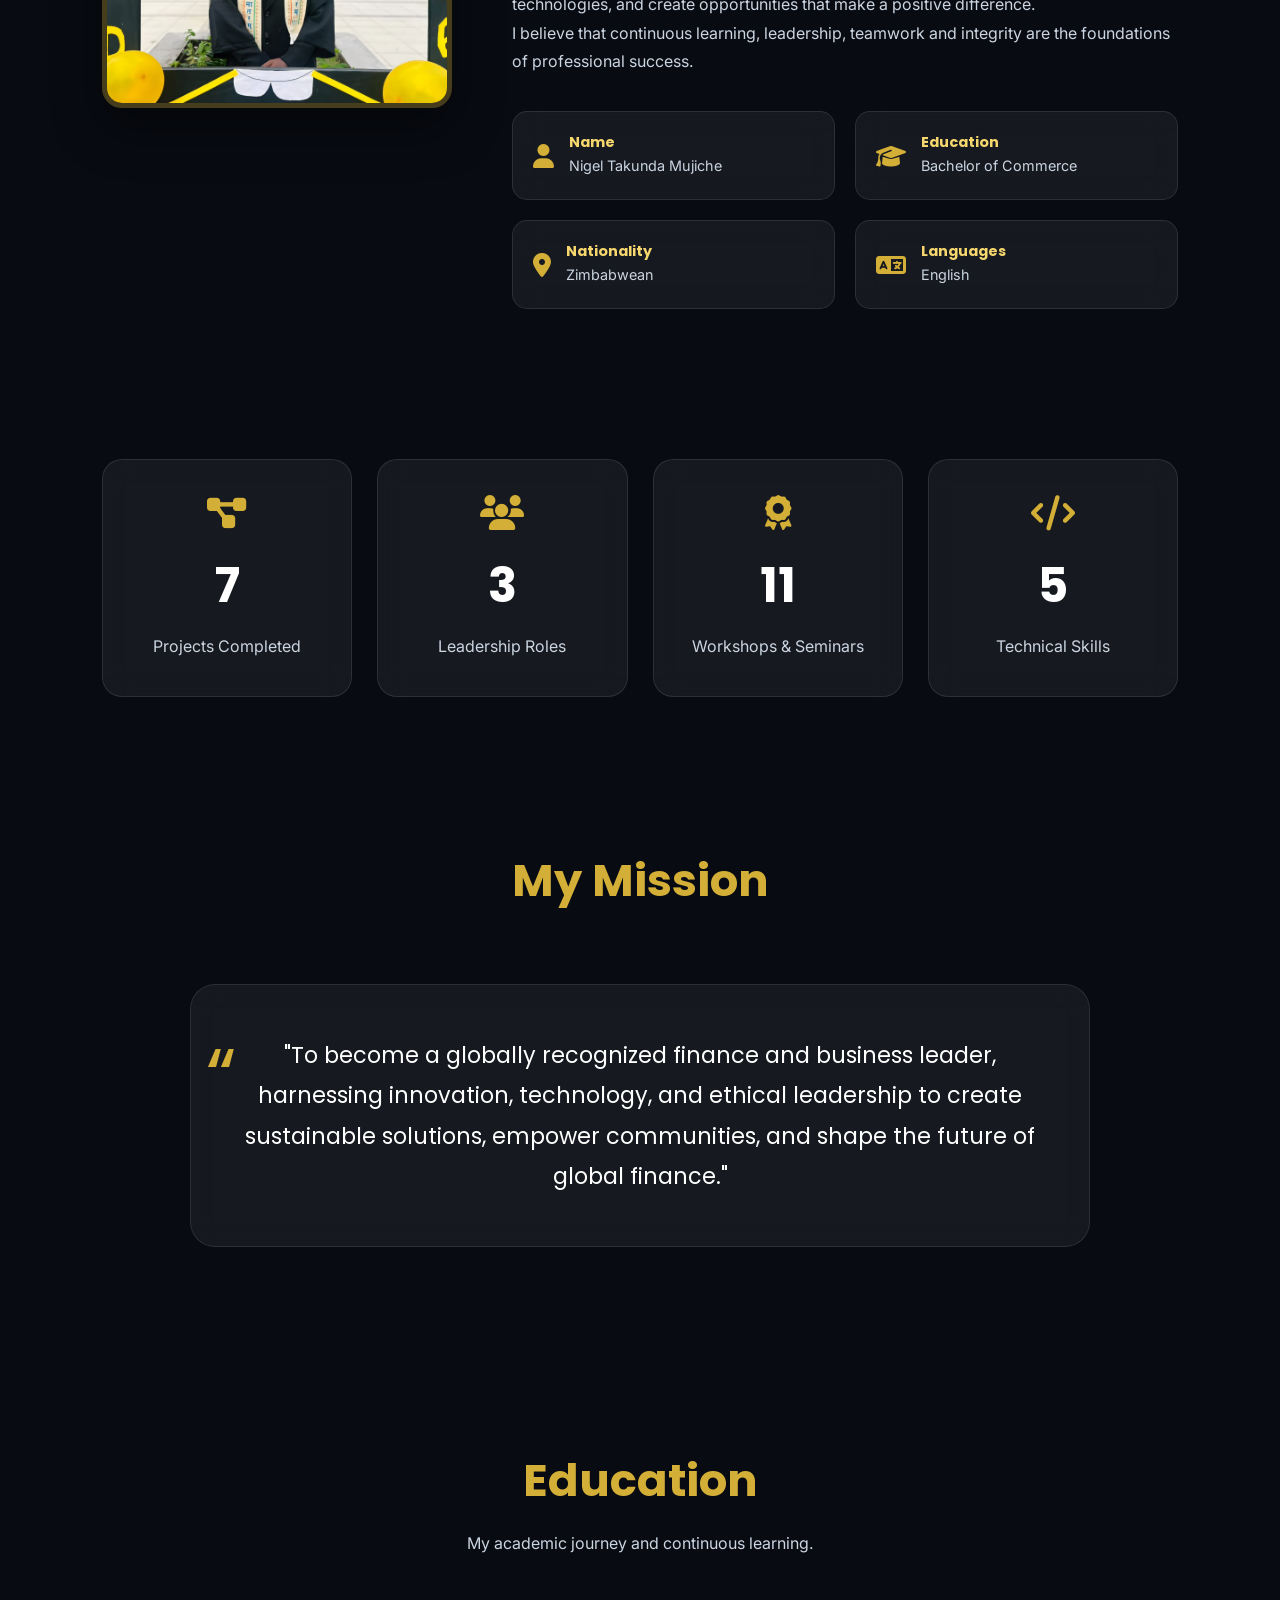
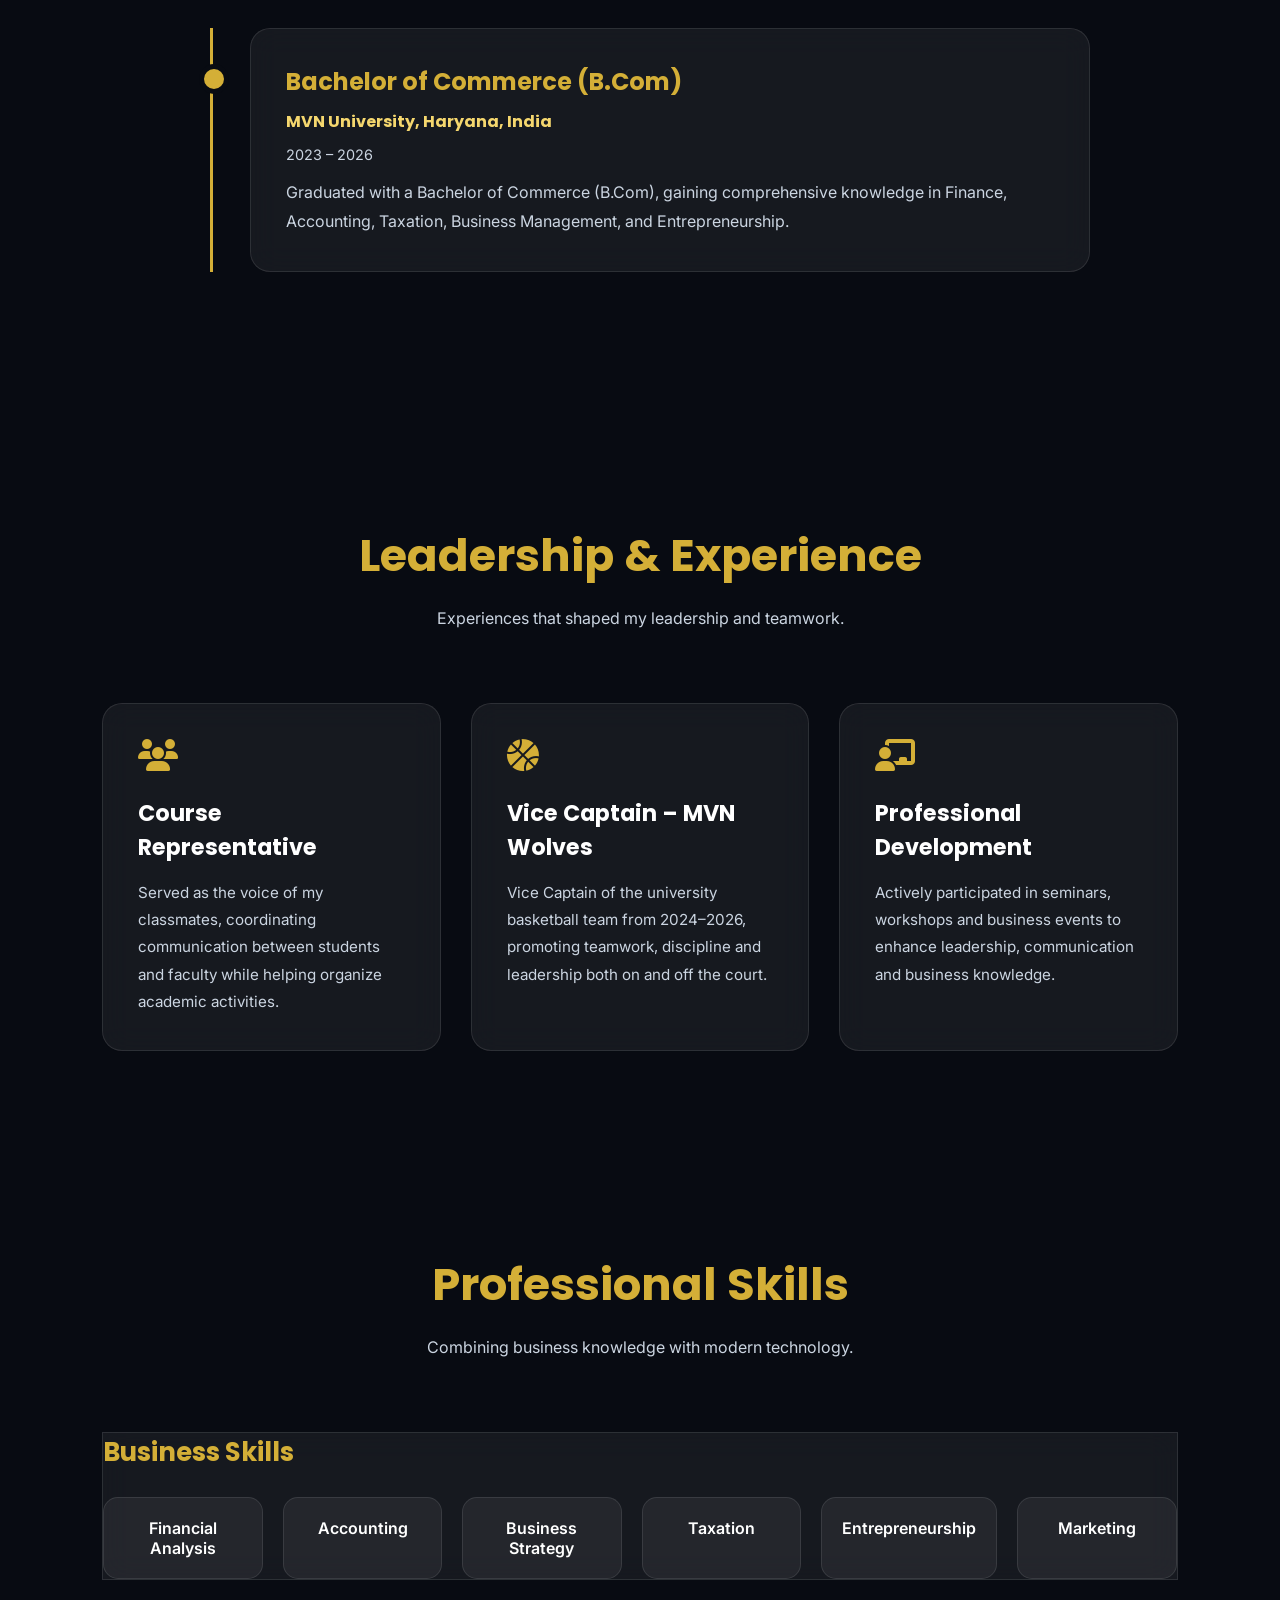
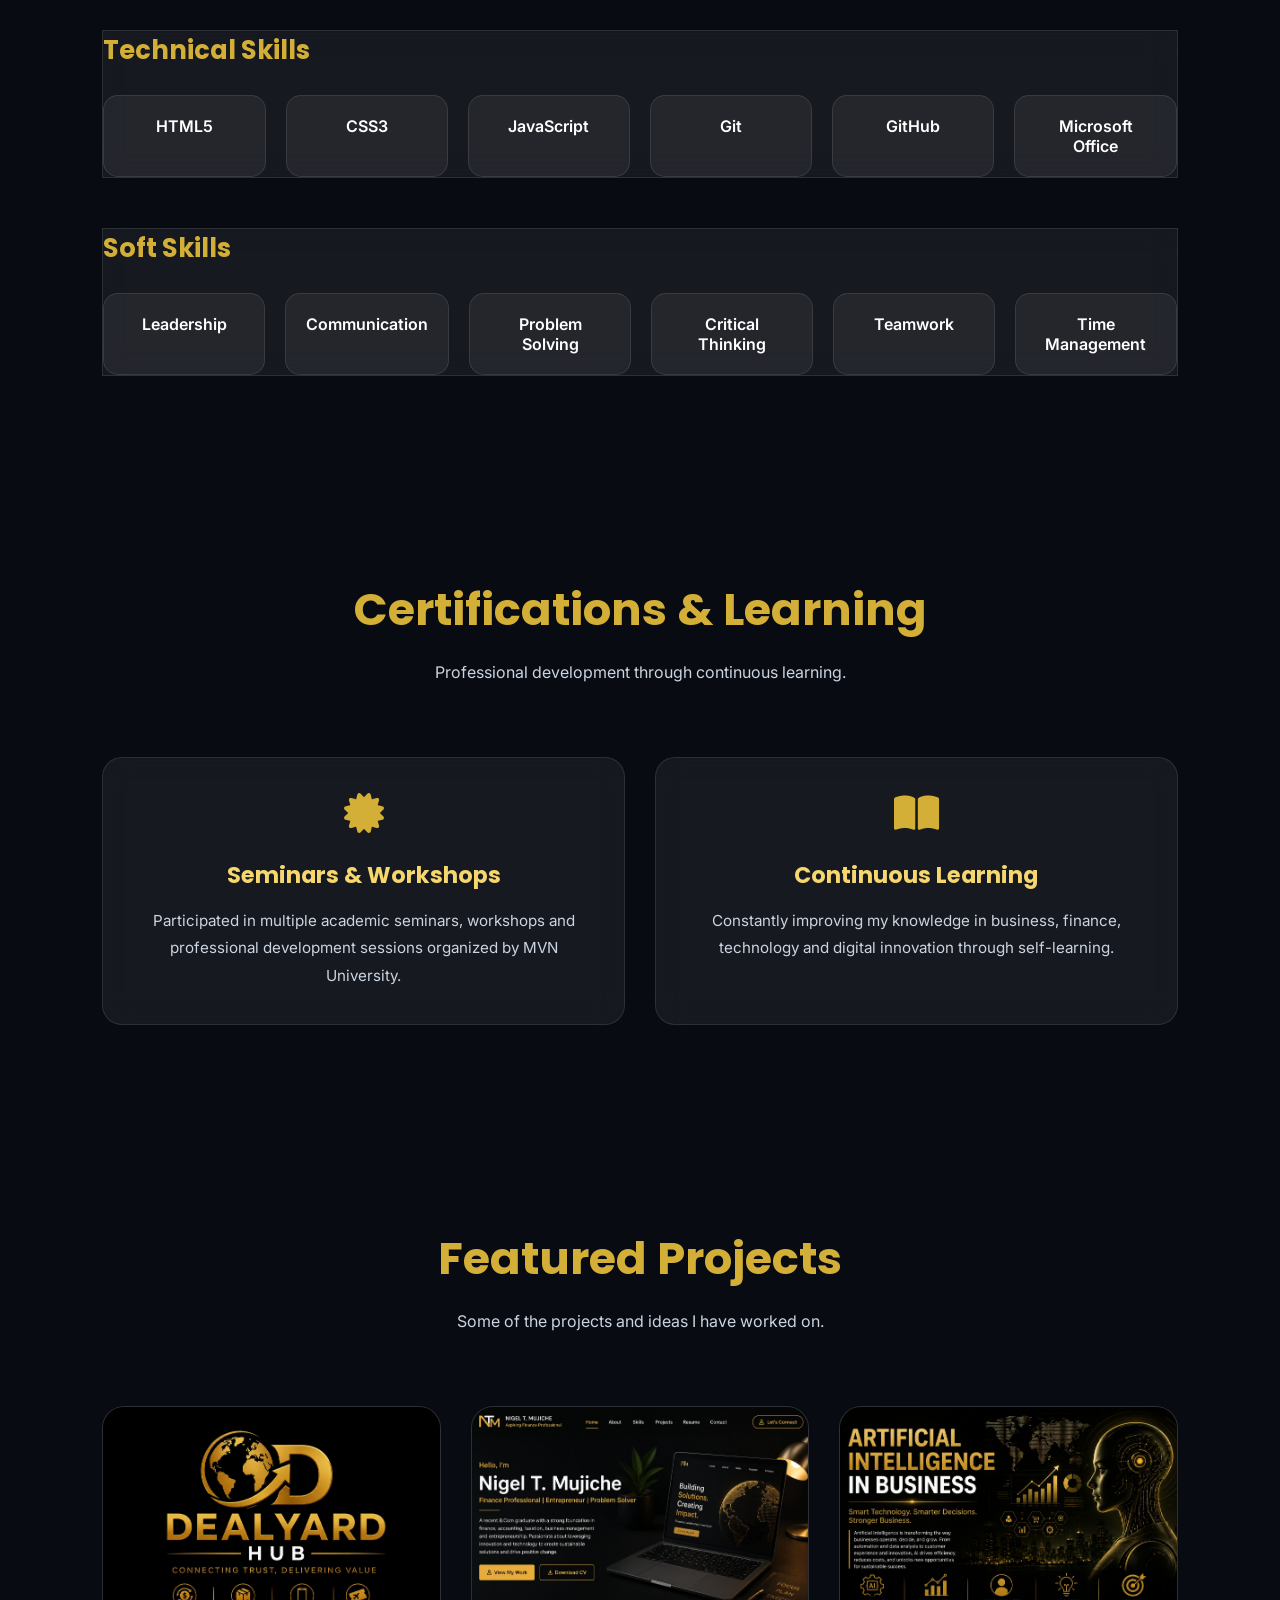
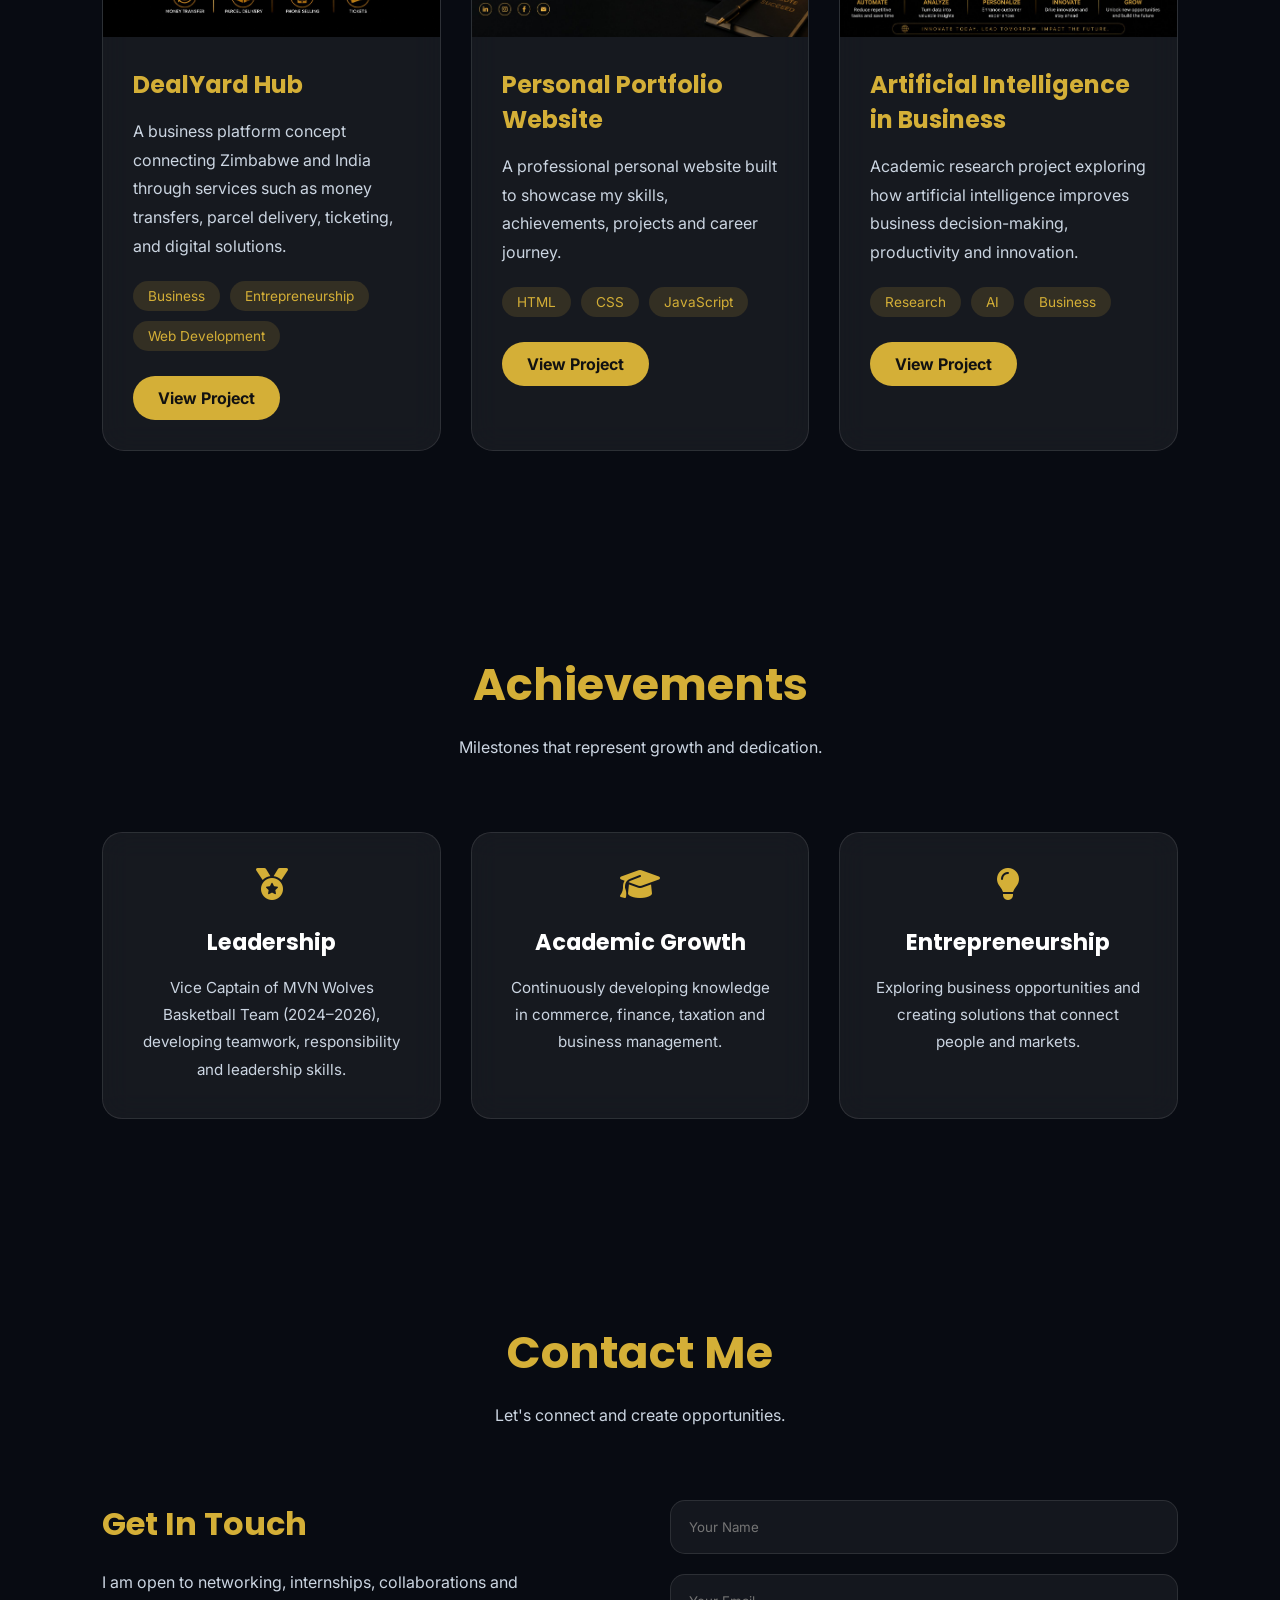
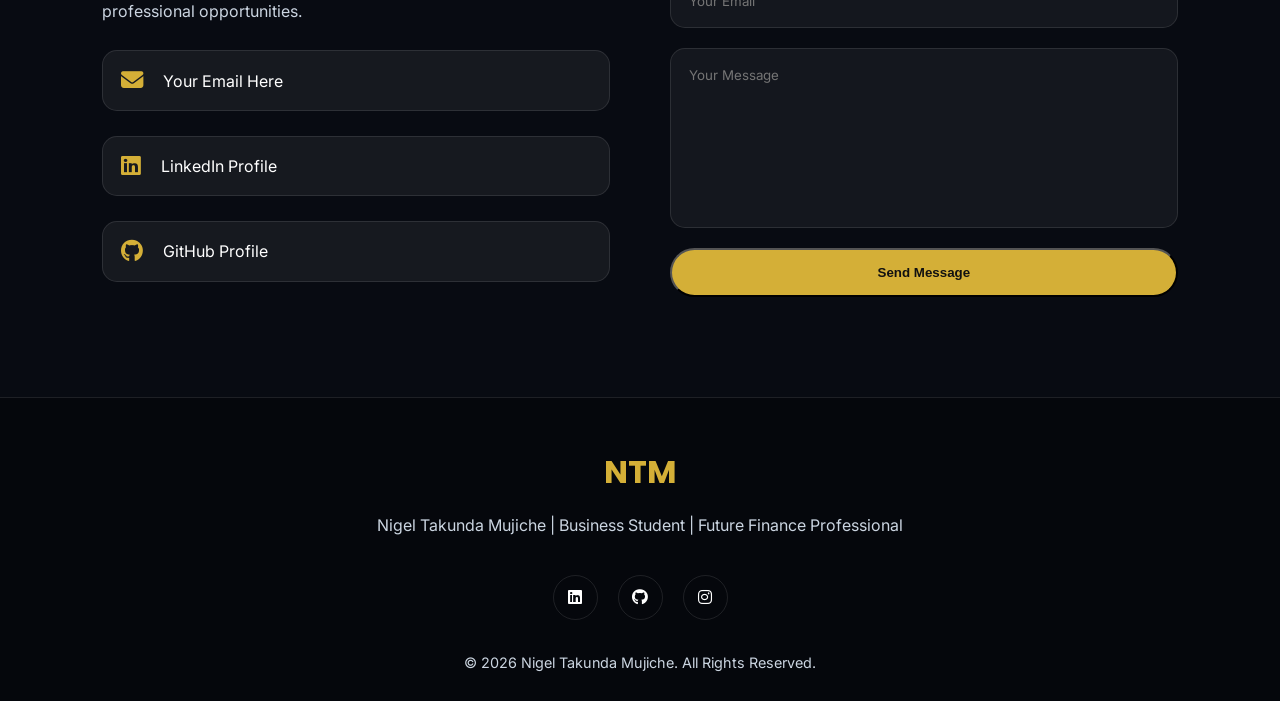
==== commit 09664e1b: "Update index.html" ====
--- a/index.html
+++ b/index.html
@@ -731,11 +731,9 @@
                     </div>
 
 
-                    <a href="#" class="project-btn">
-
-                        View Project
-
-                    </a>
+                    <a href="https://dealyardhub.github.io/" target="_blank" rel="noopener noreferrer" class="project-btn">
+    View Project
+</a>
 
 
                 </div>
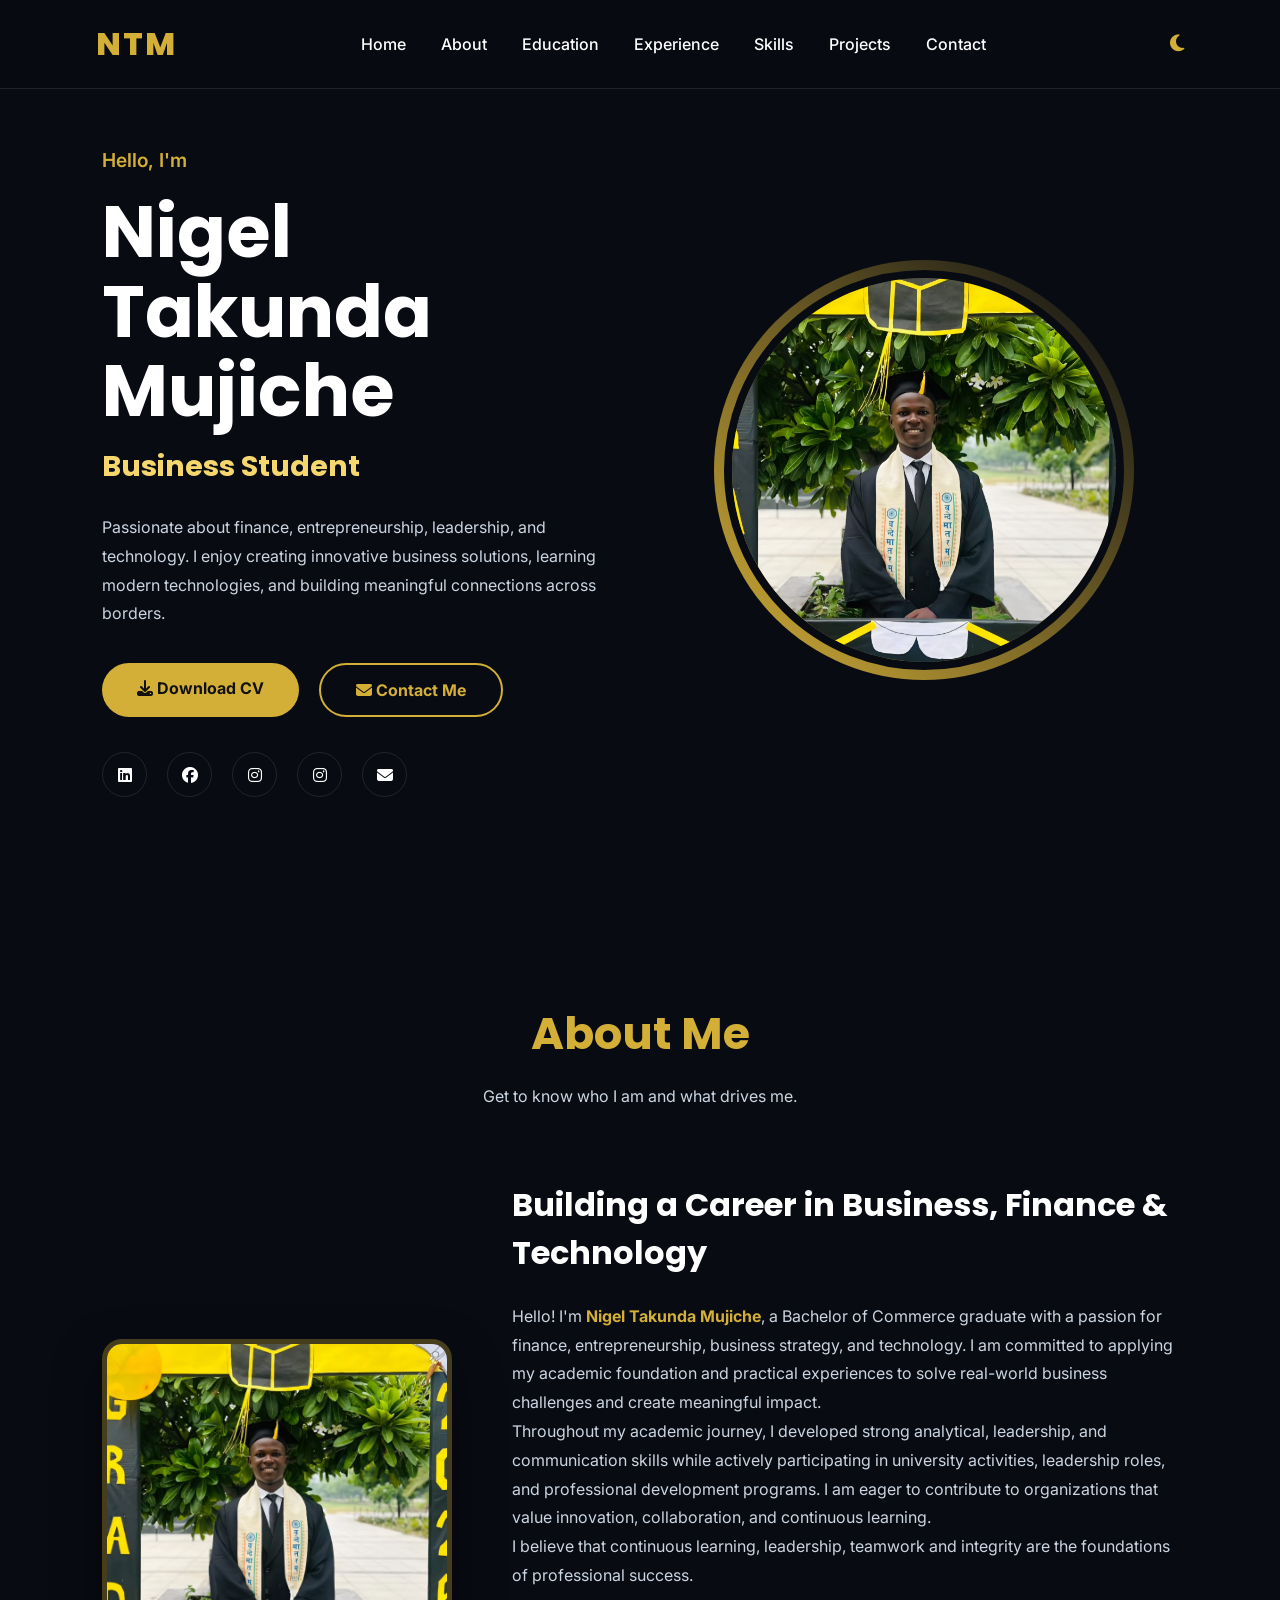
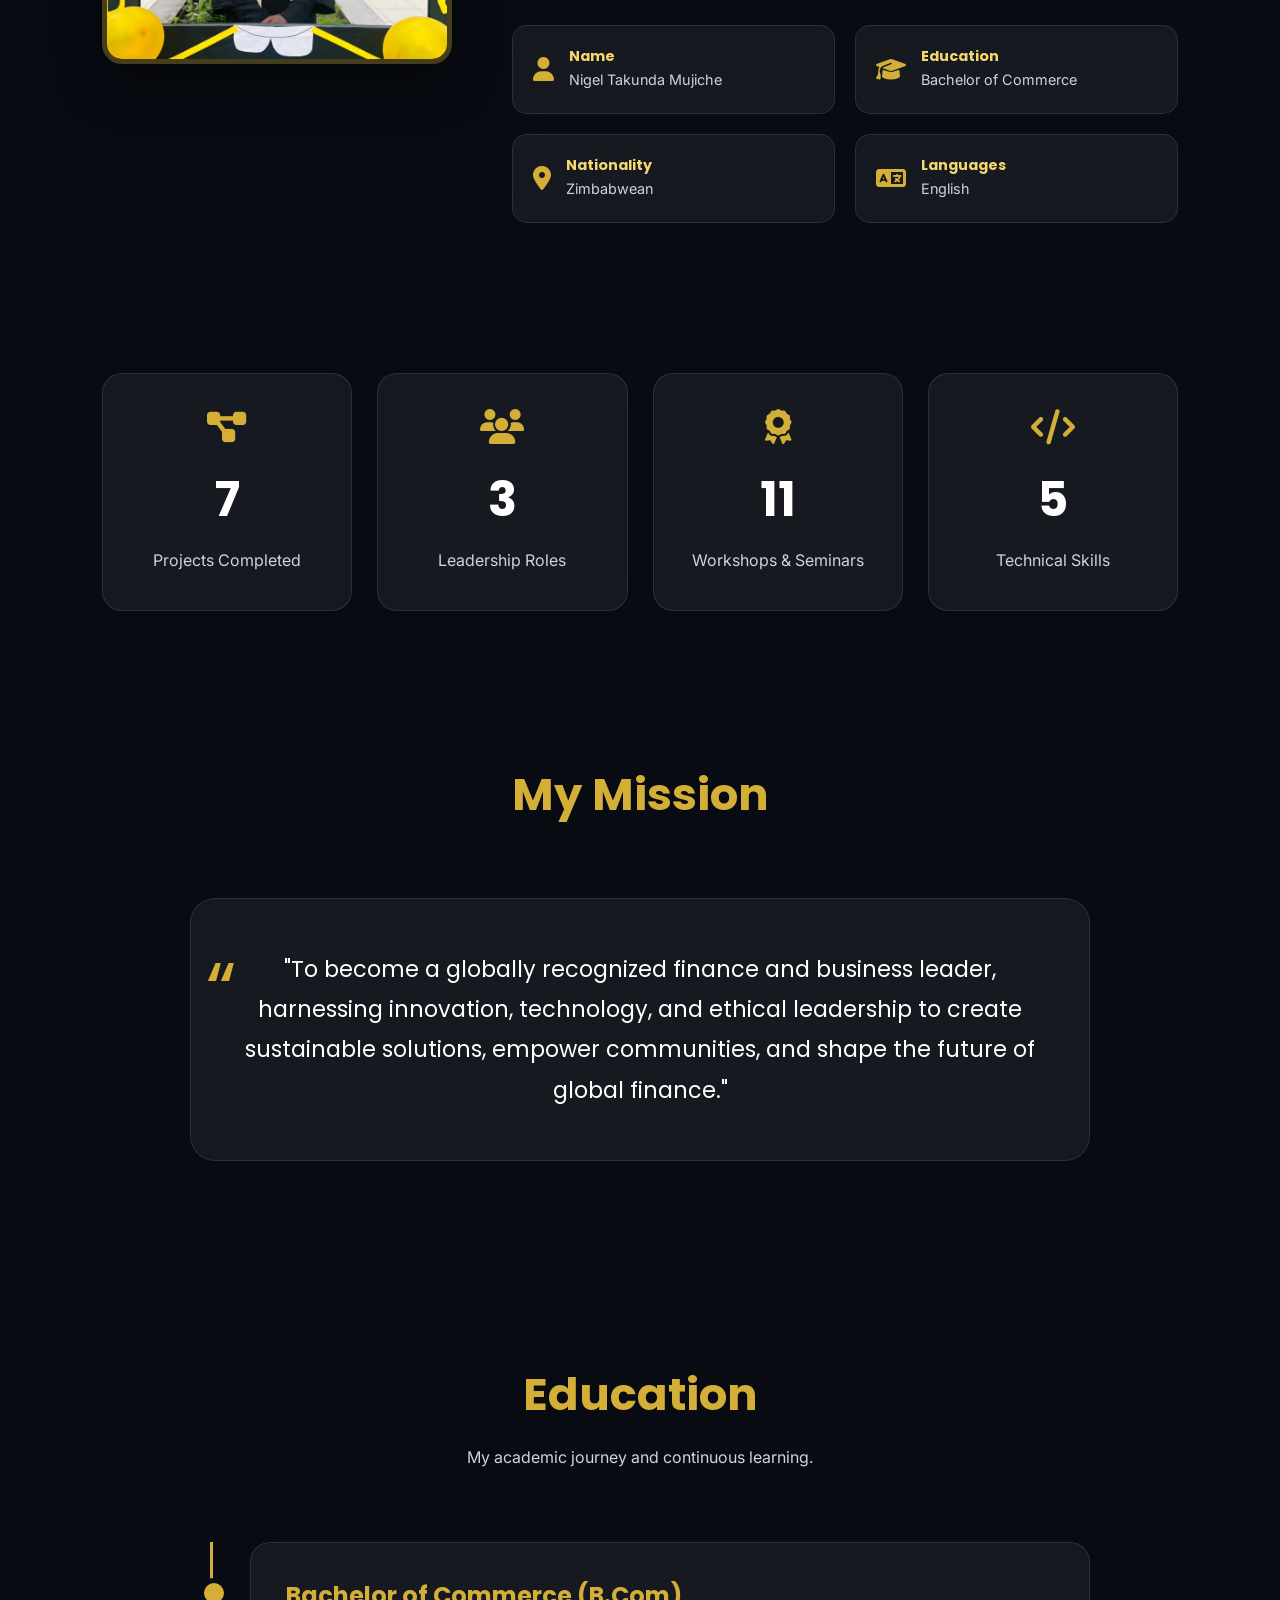
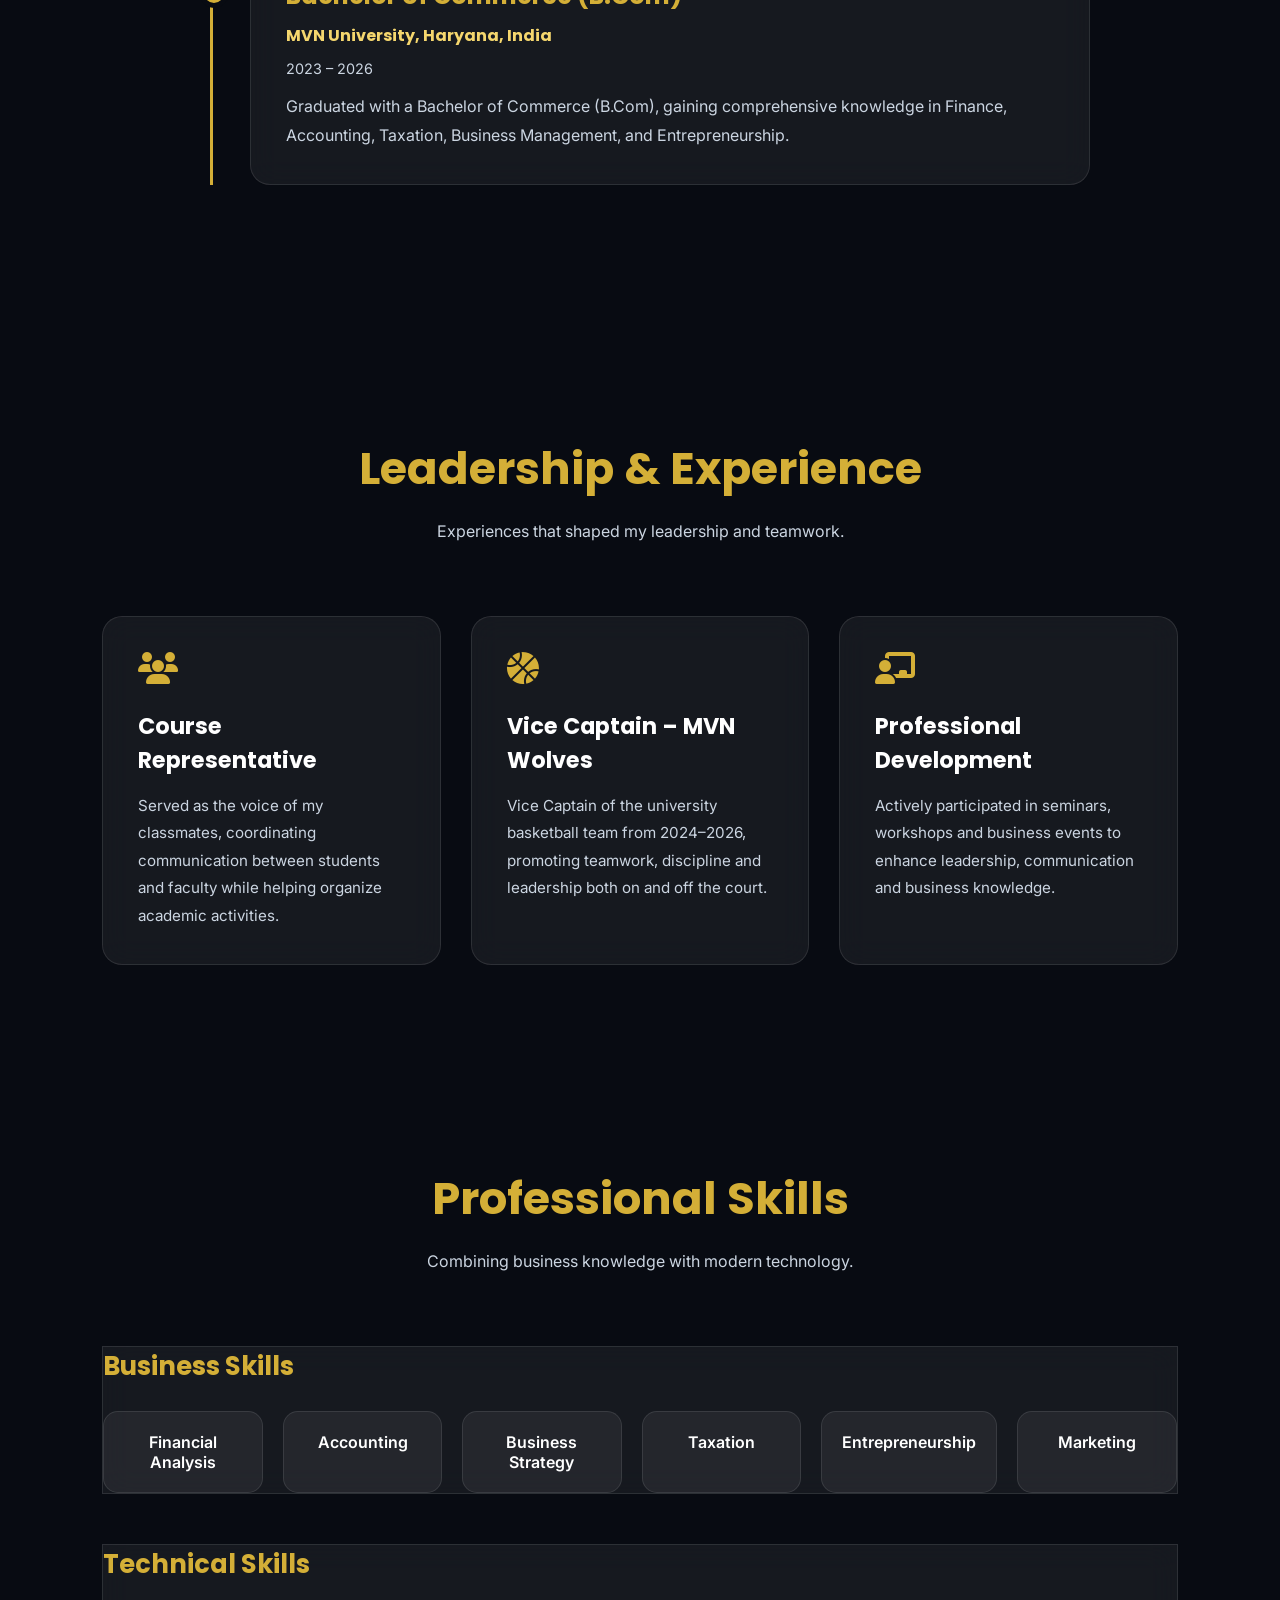
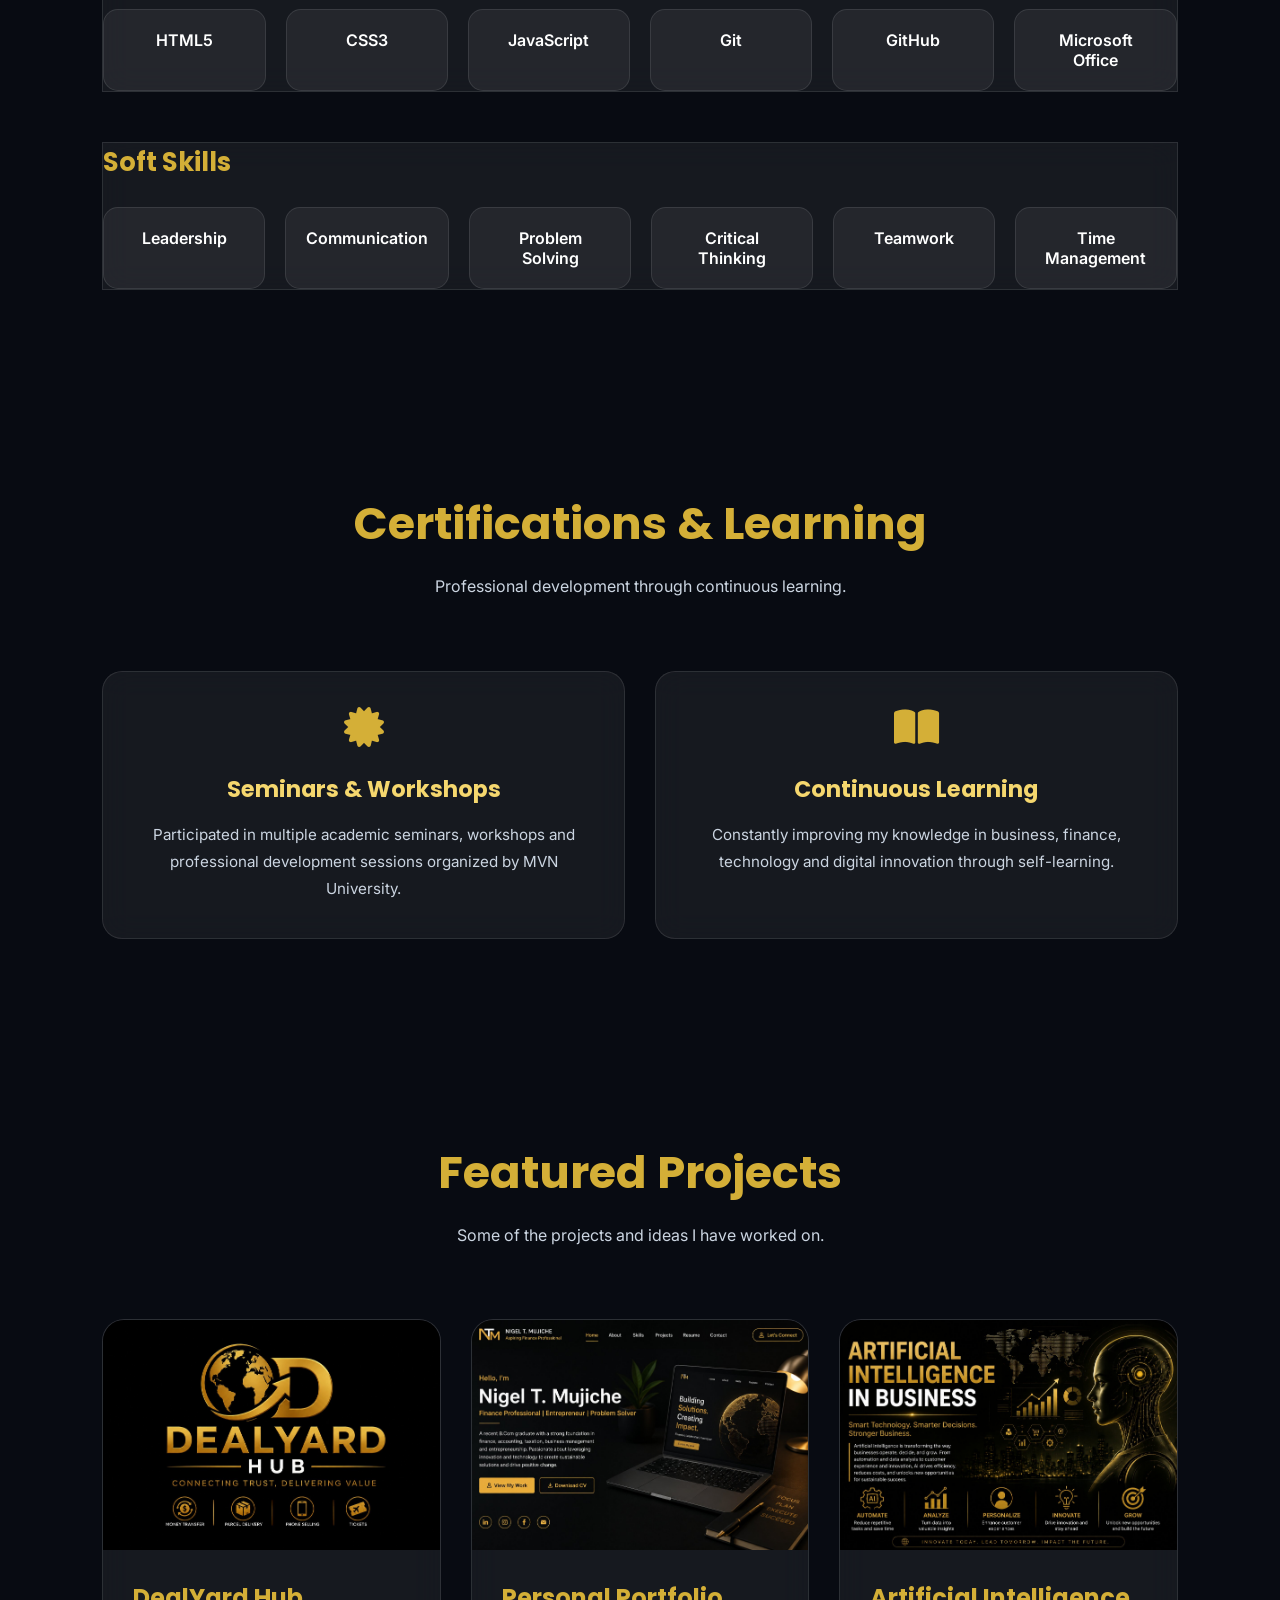
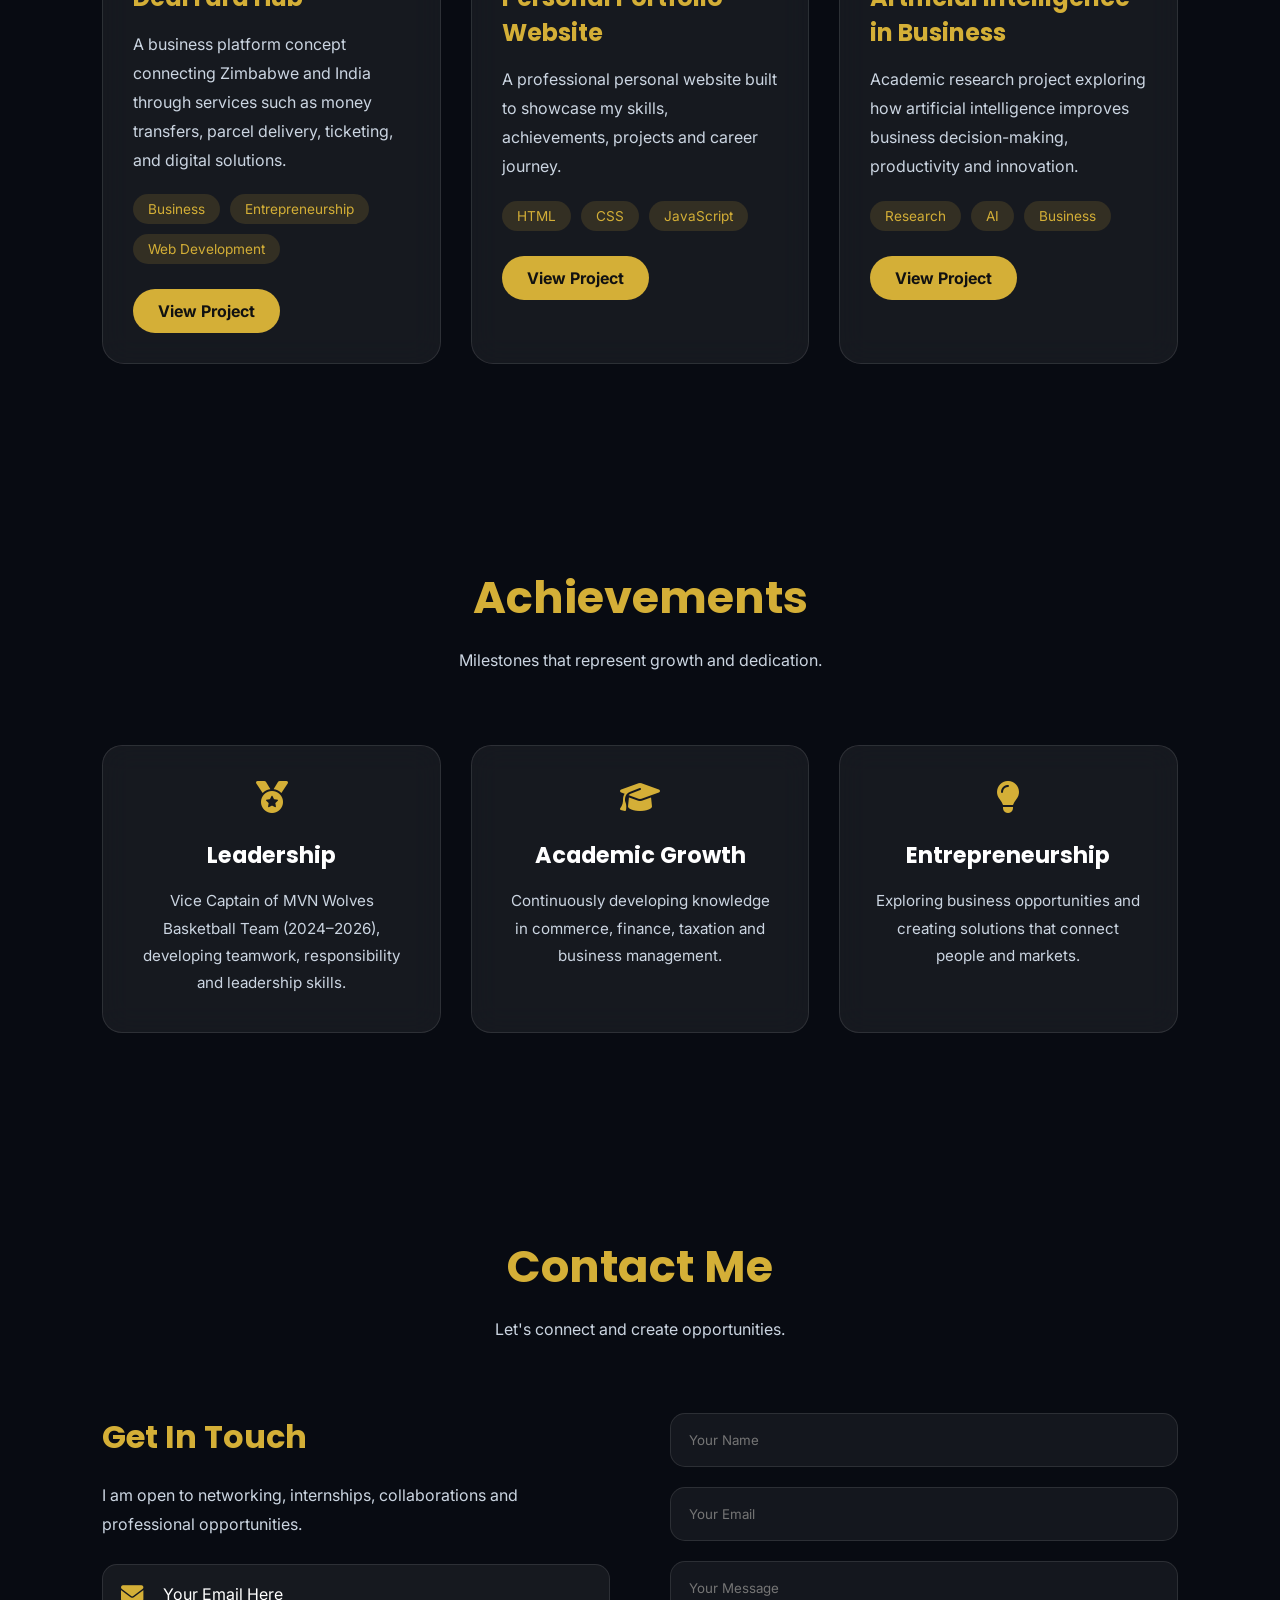
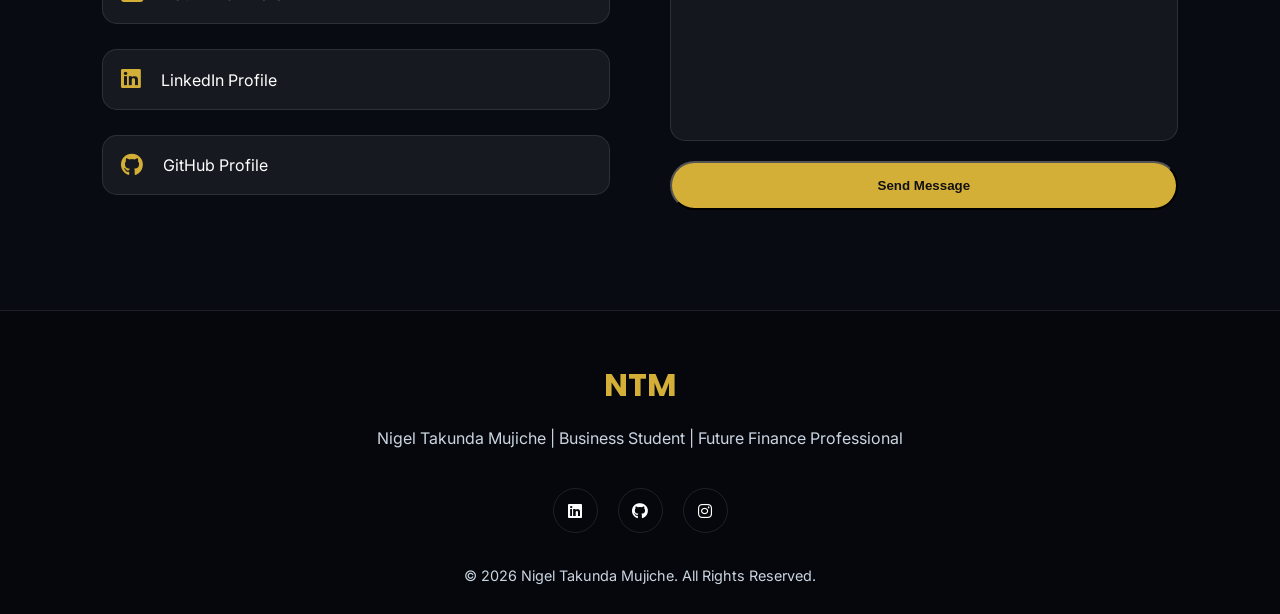
==== commit 4e63becd: "Update index.html" ====
--- a/index.html
+++ b/index.html
@@ -271,11 +271,7 @@
 
 </p>
 
-<p>
-
-    As I begin my professional career, my goal is to grow into a globally recognized finance and business professional while continuing to expand my knowledge, embrace new technologies, and create opportunities that make a positive difference.
-
-</p>
+
                 </p>
 
               
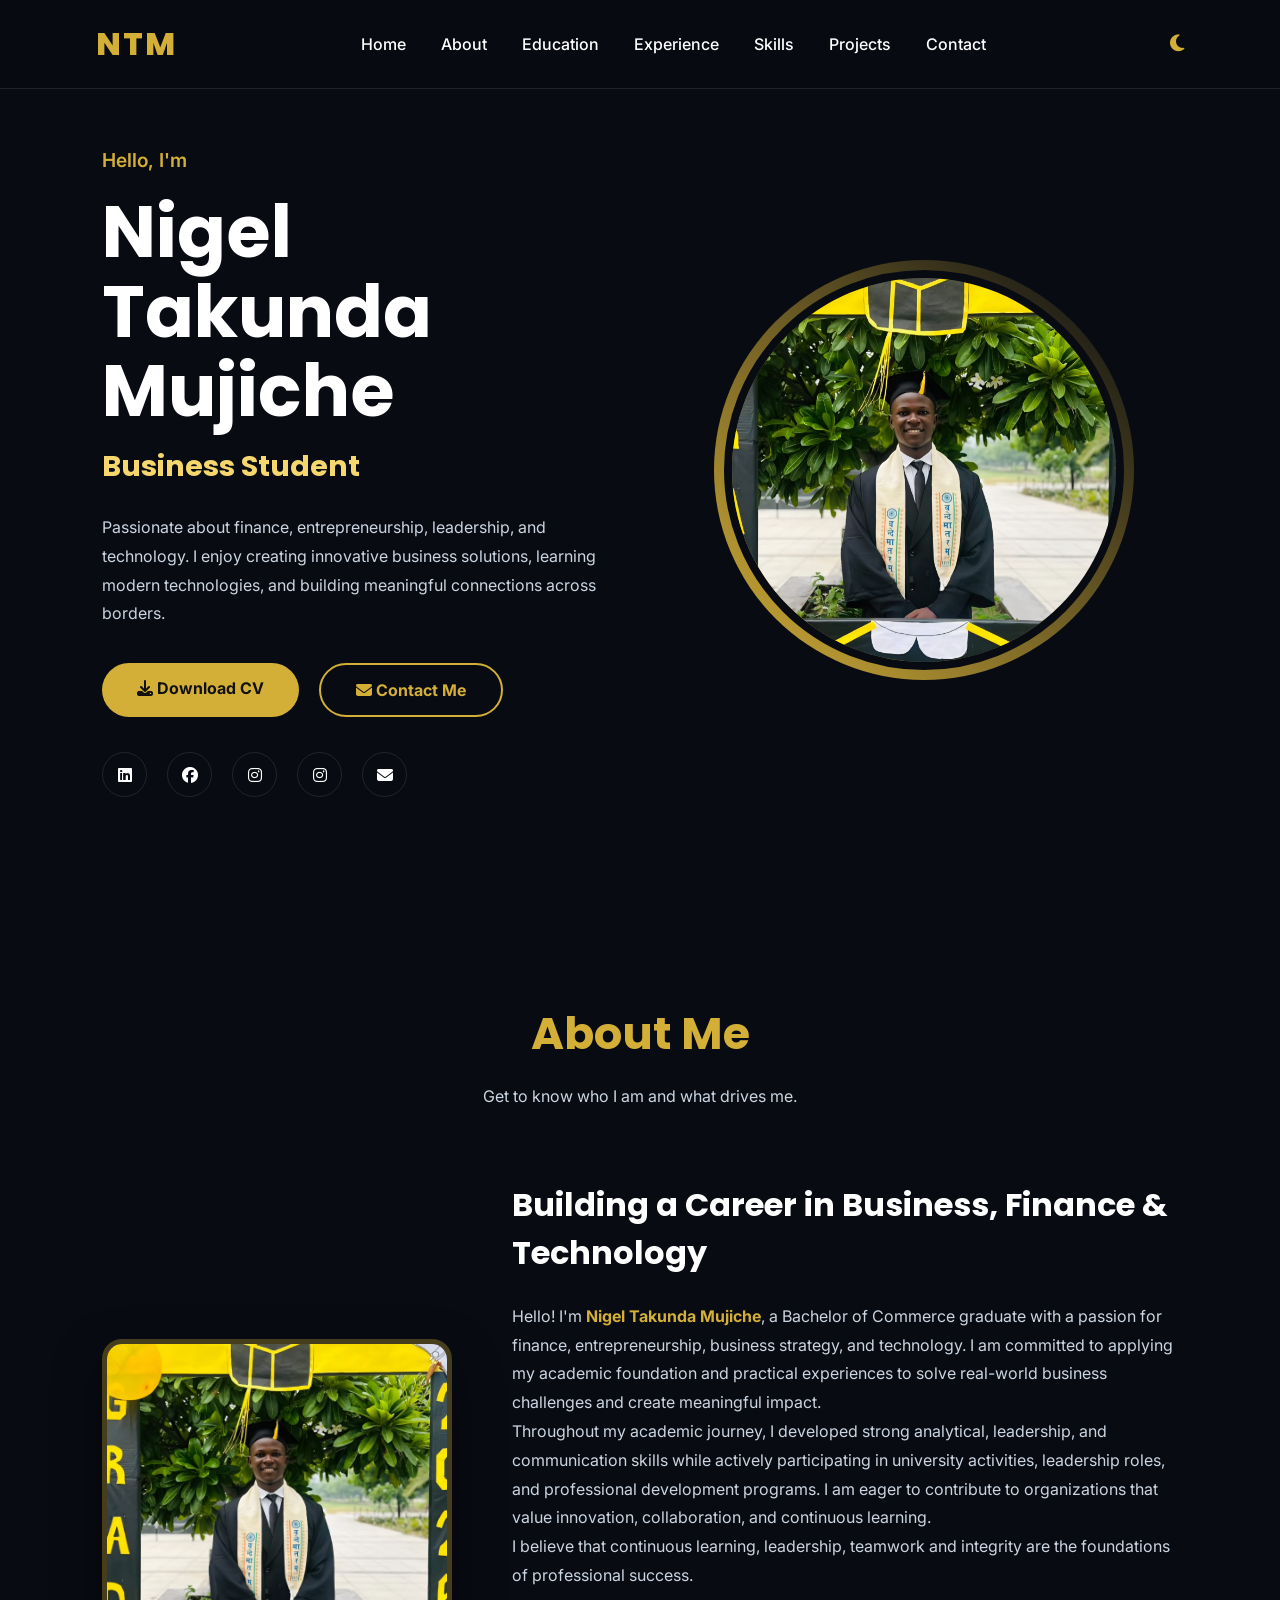
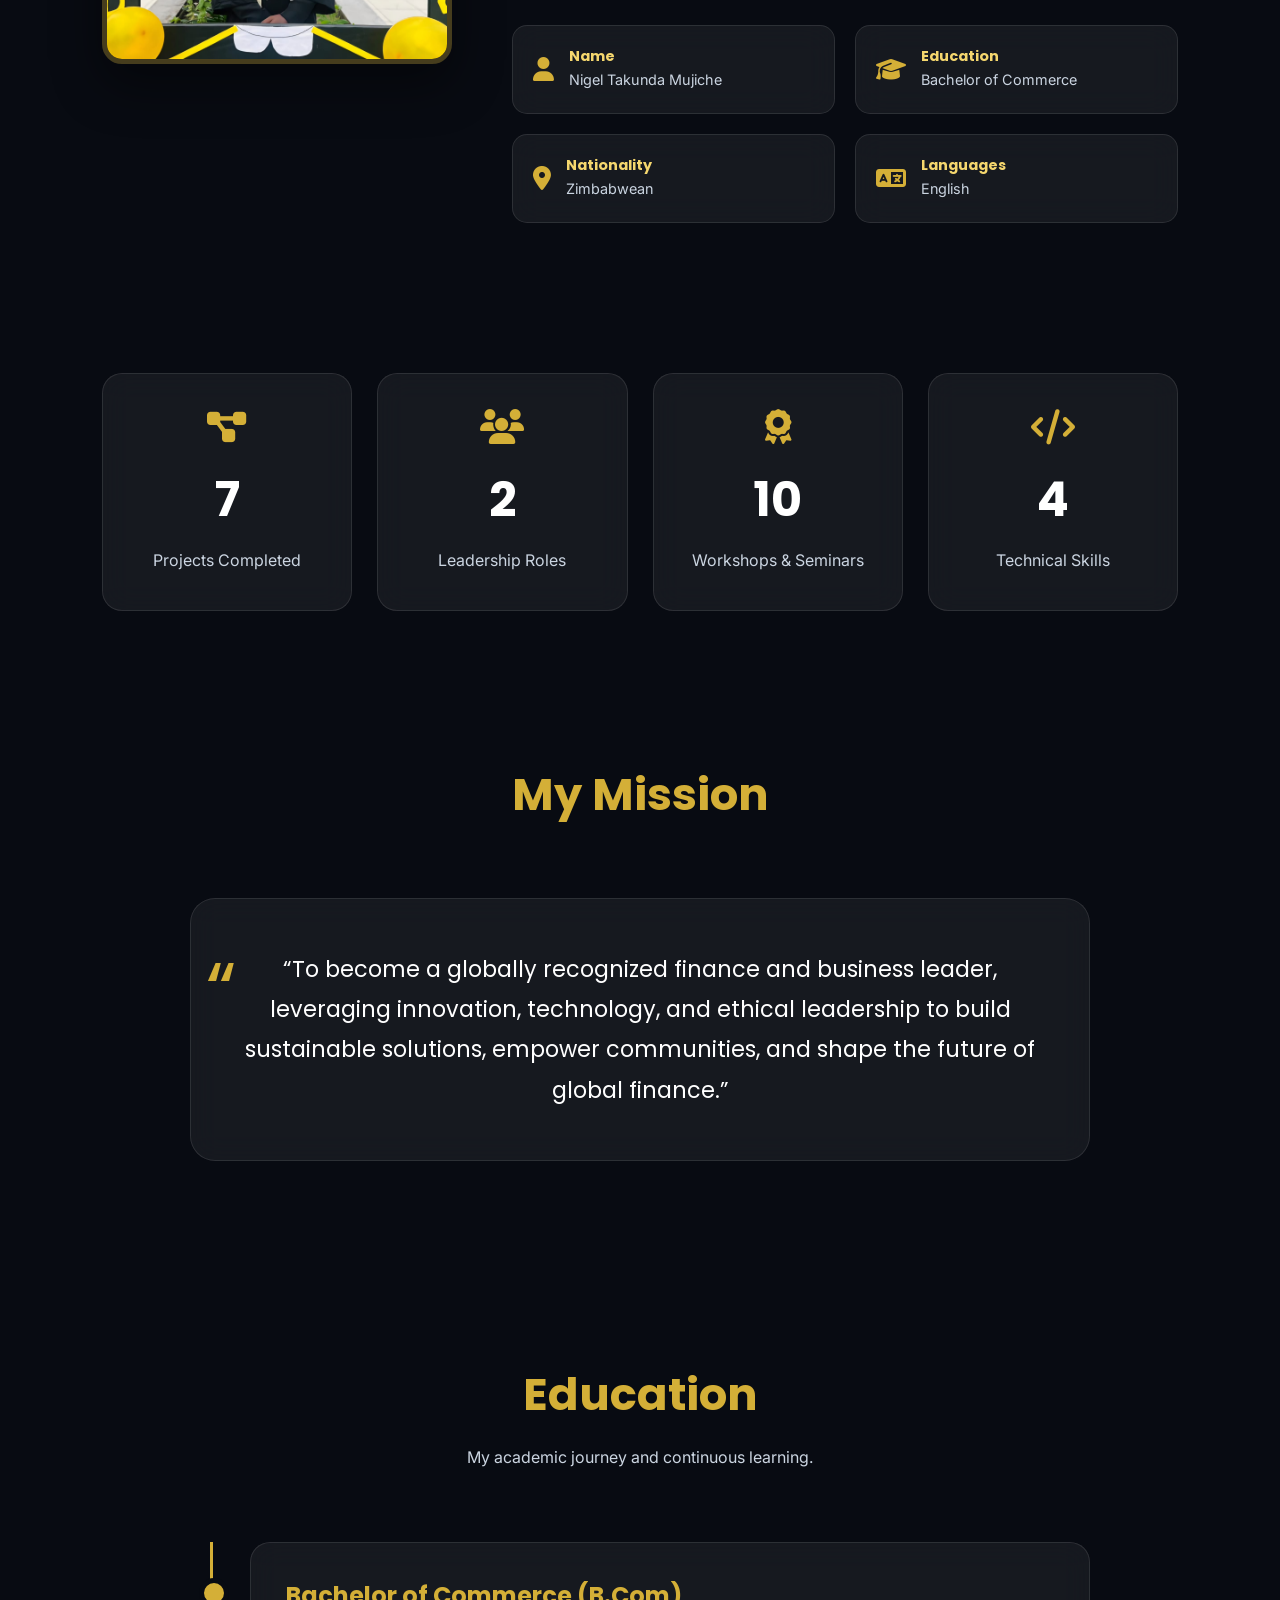
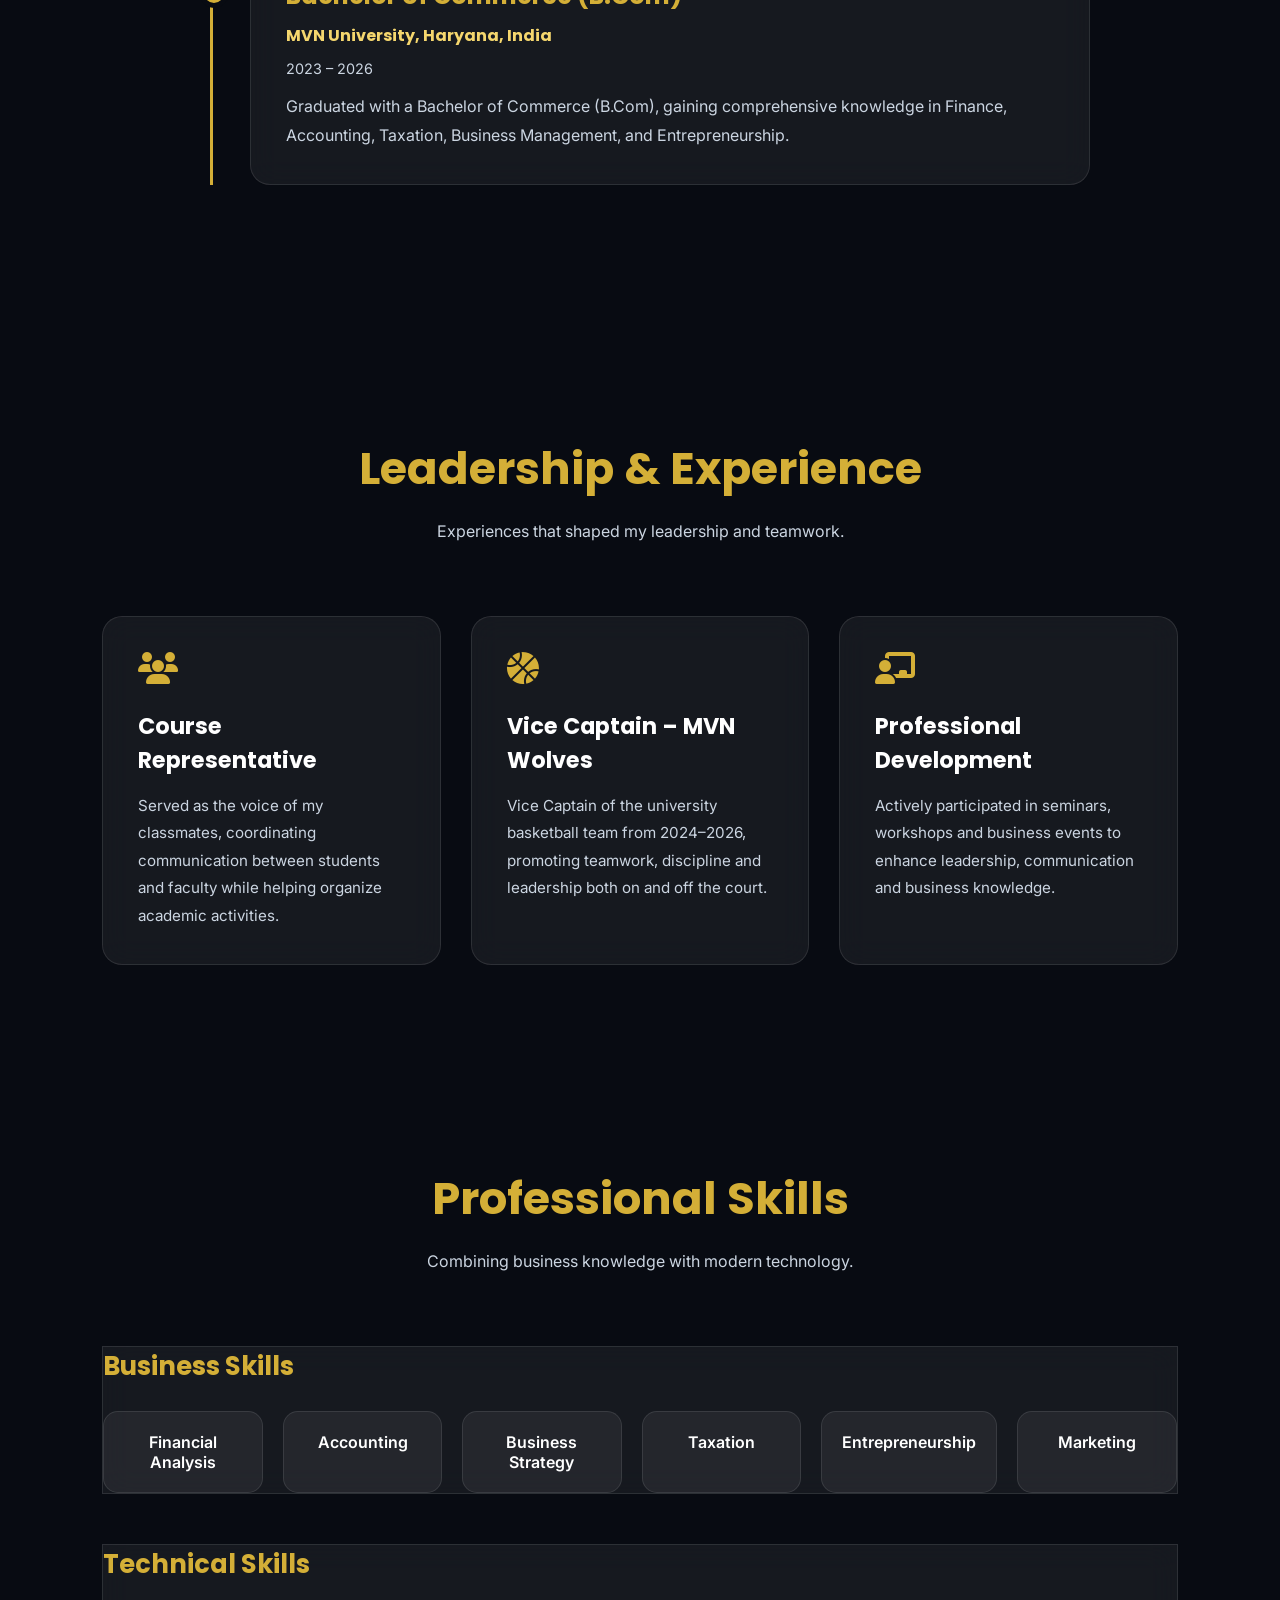
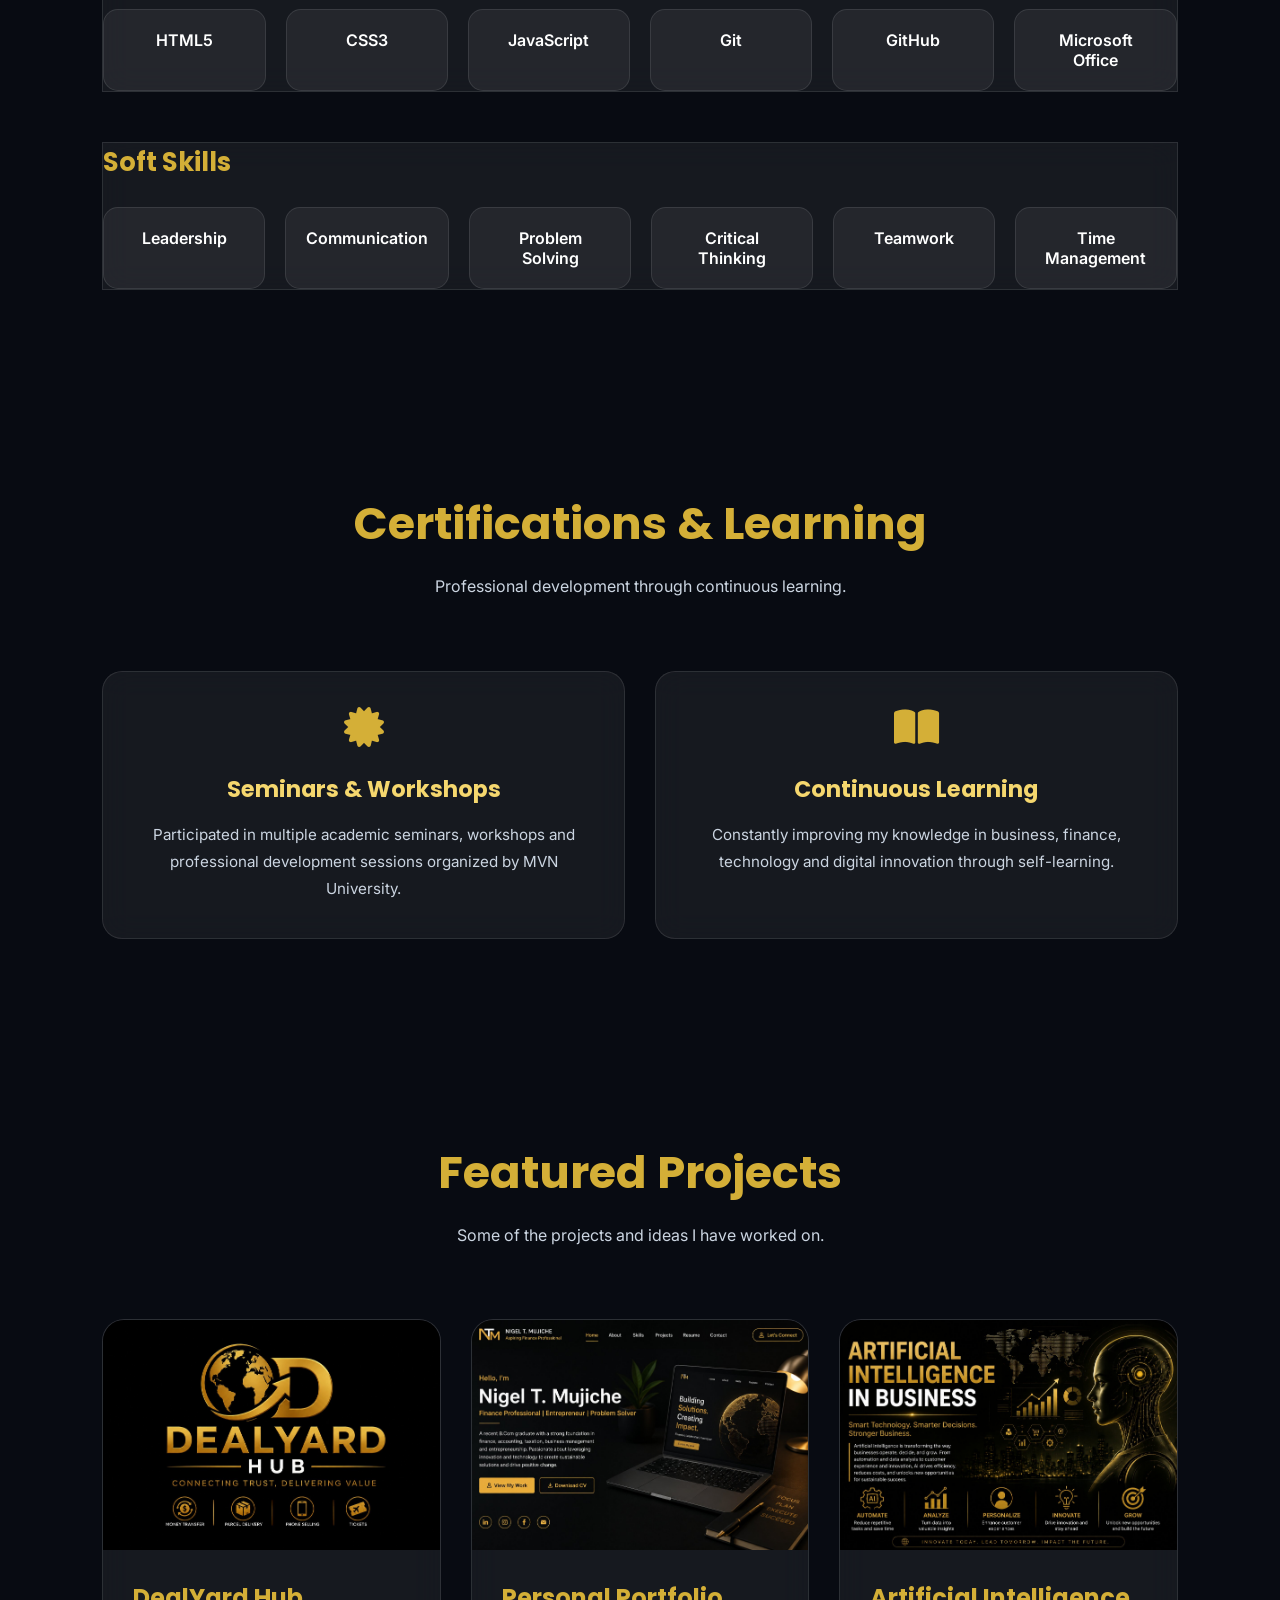
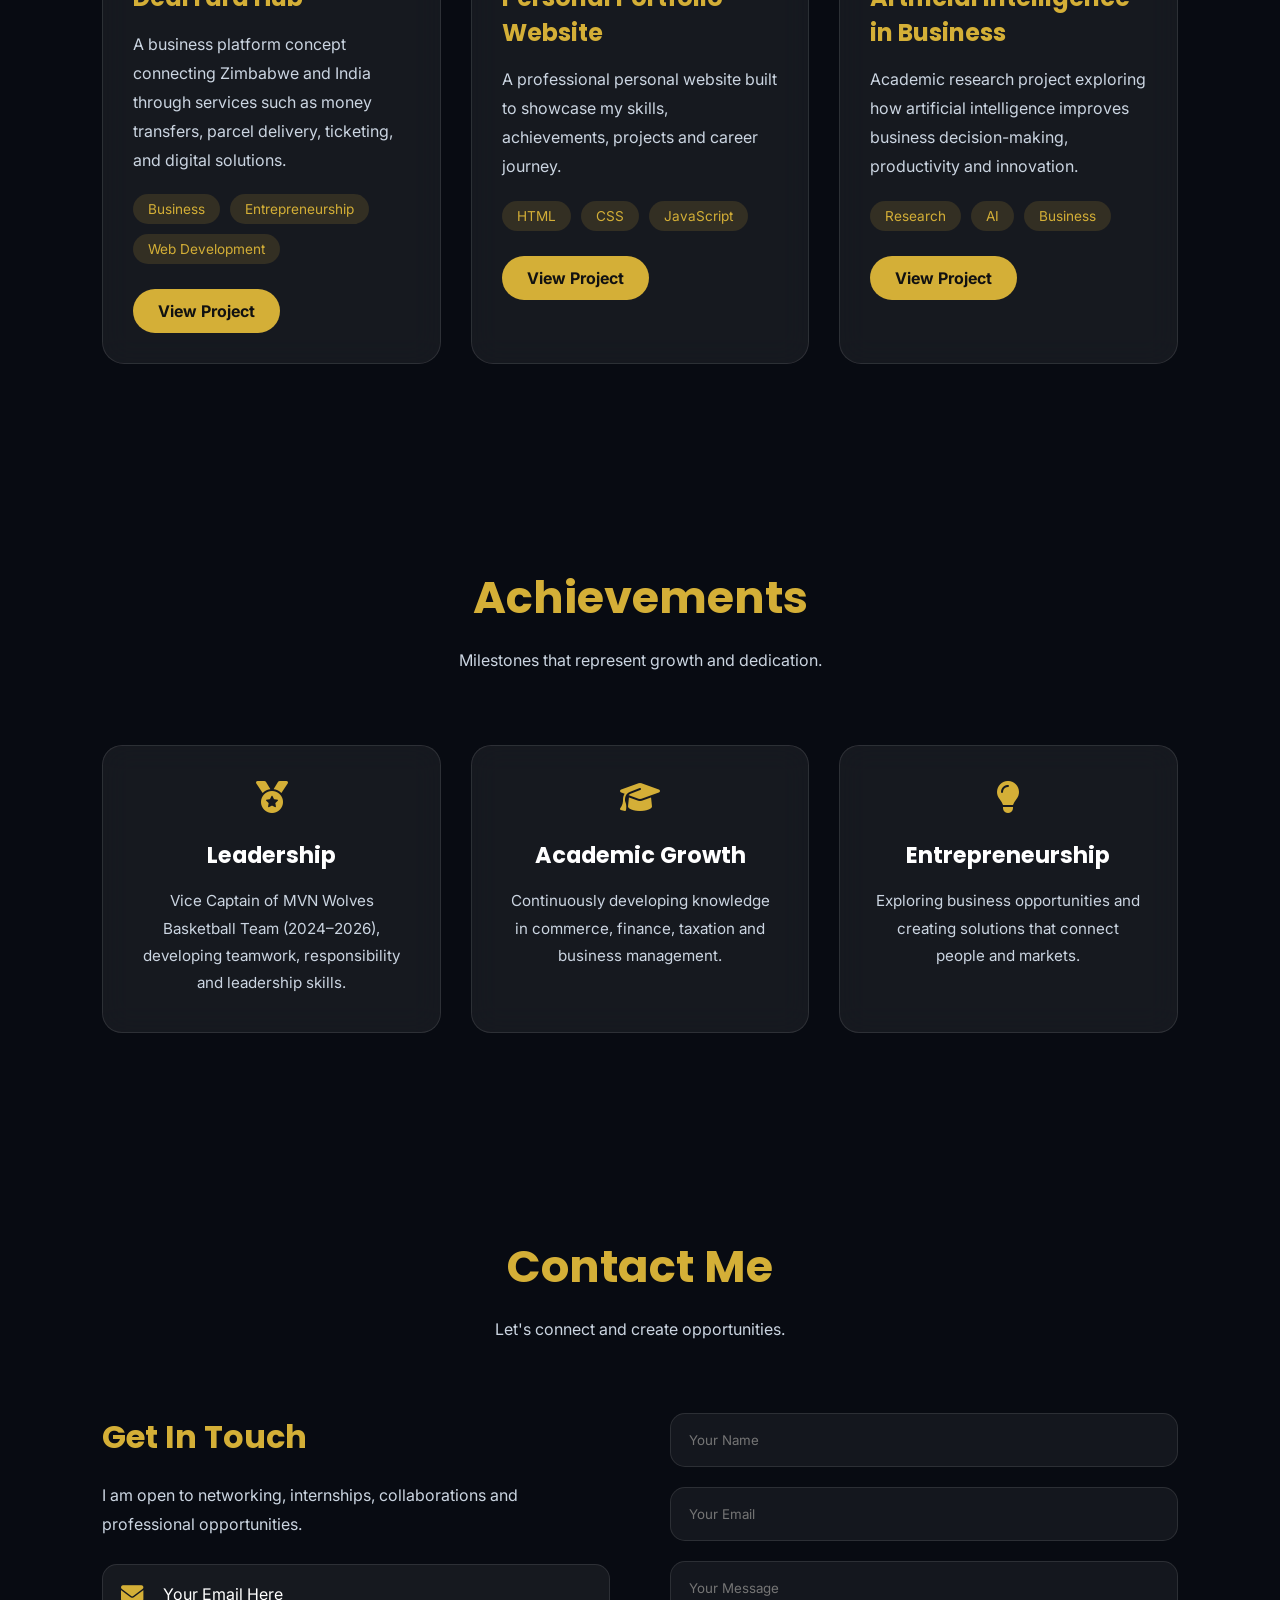
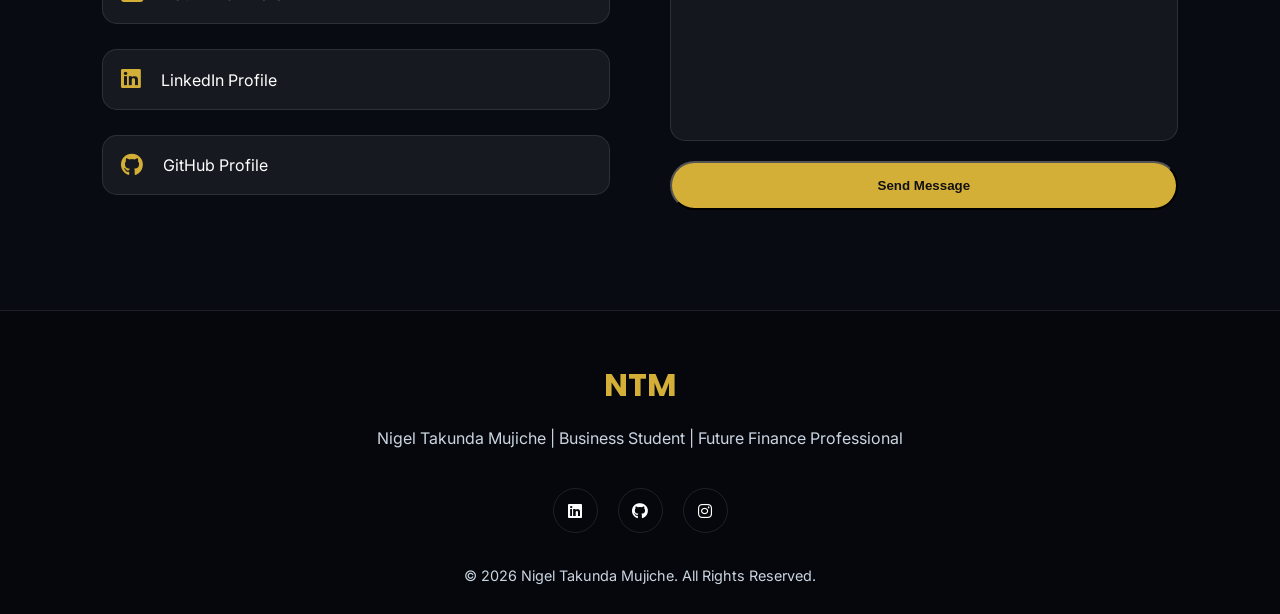
==== commit 5b685828: "Update index.html" ====
--- a/index.html
+++ b/index.html
@@ -432,7 +432,7 @@
 
             <blockquote>
 
-               "To become a globally recognized finance and business leader, harnessing innovation, technology, and ethical leadership to create sustainable solutions, empower communities, and shape the future of global finance."
+               “To become a globally recognized finance and business leader, leveraging innovation, technology, and ethical leadership to build sustainable solutions, empower communities, and shape the future of global finance.”
 
             </blockquote>
 
